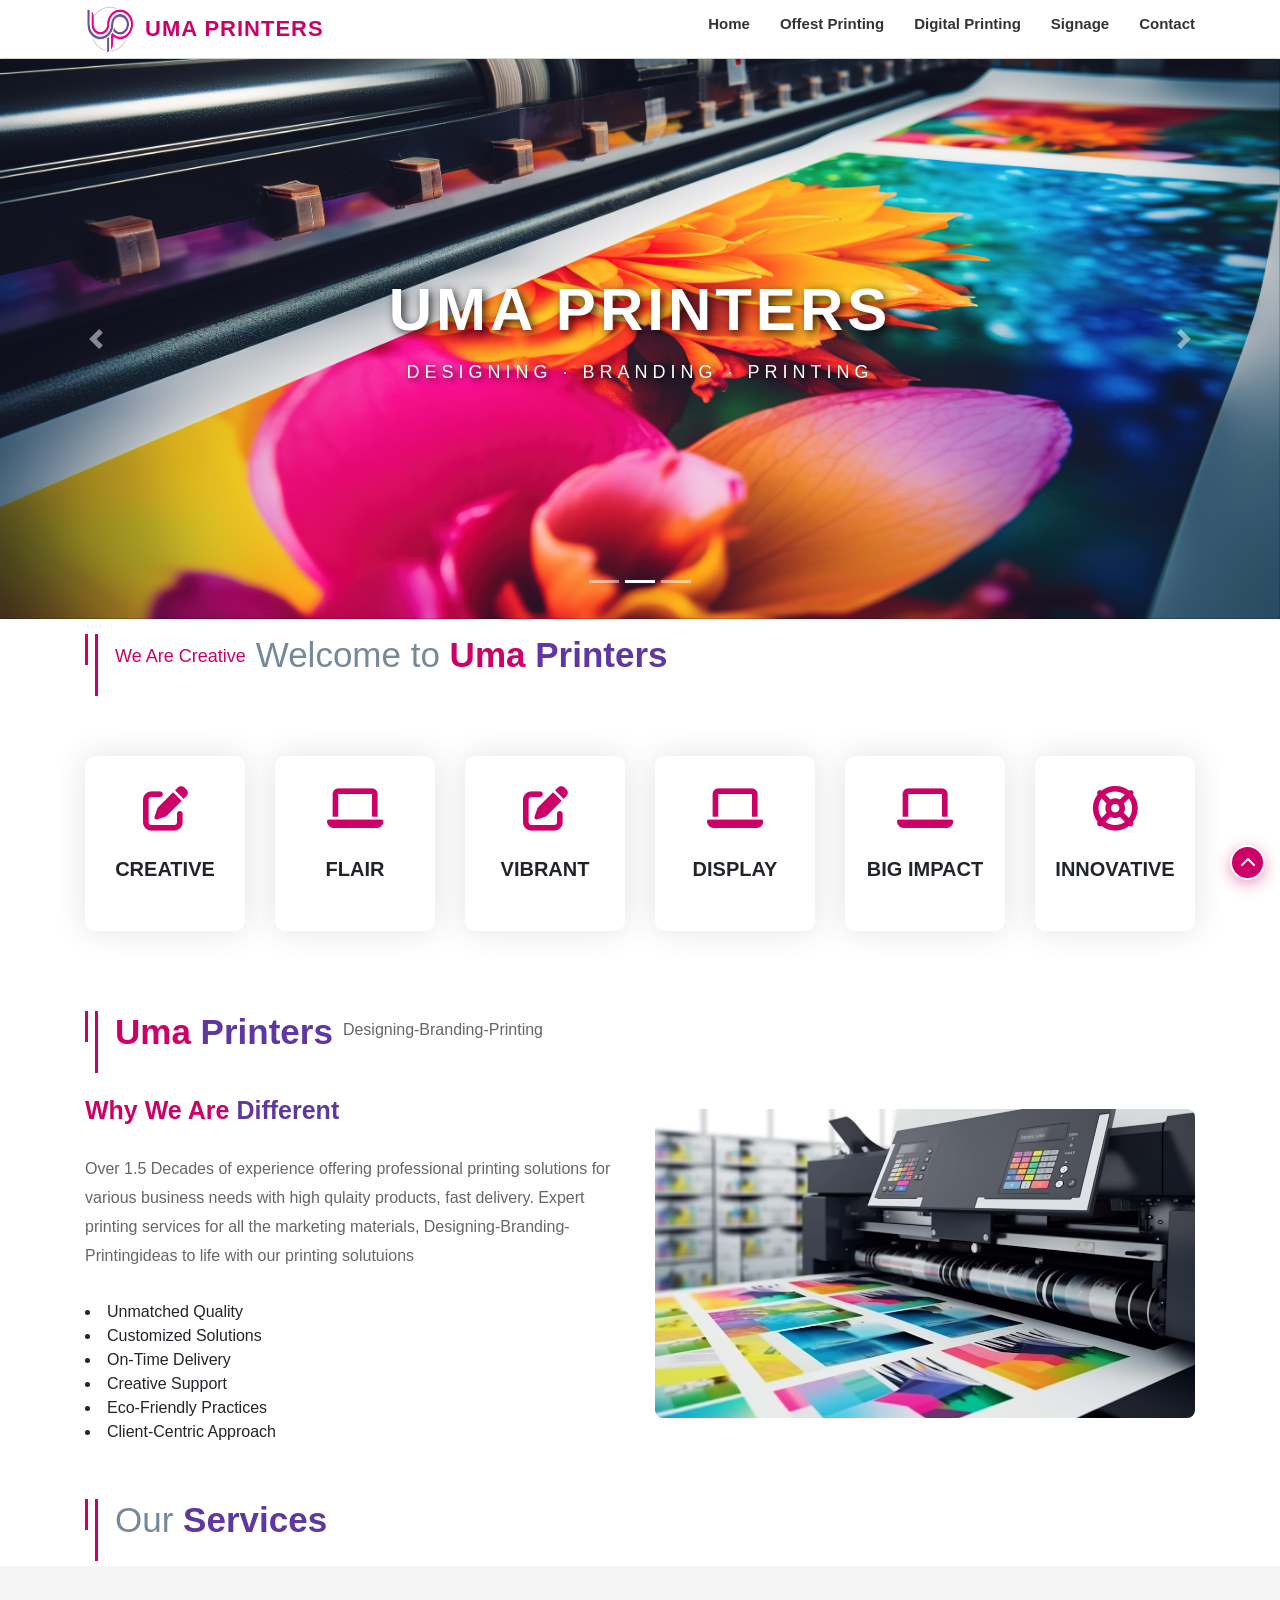
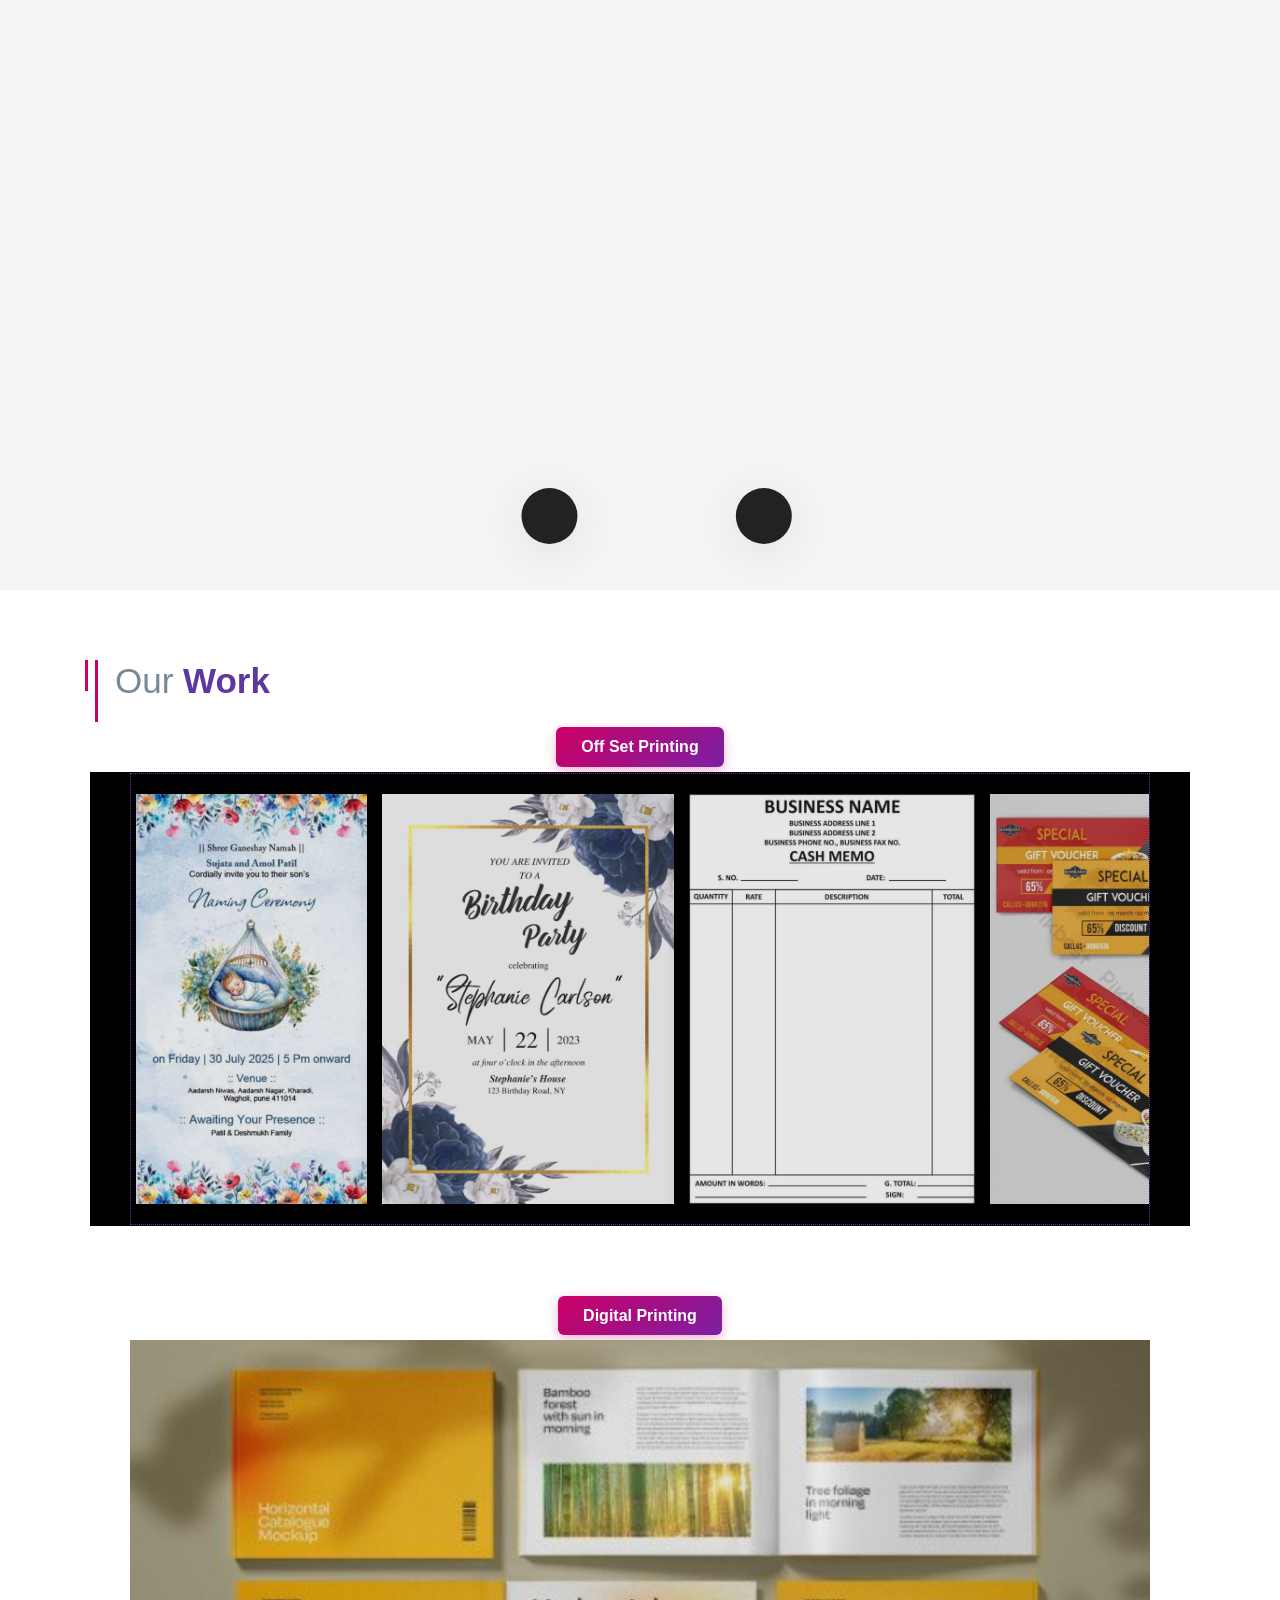
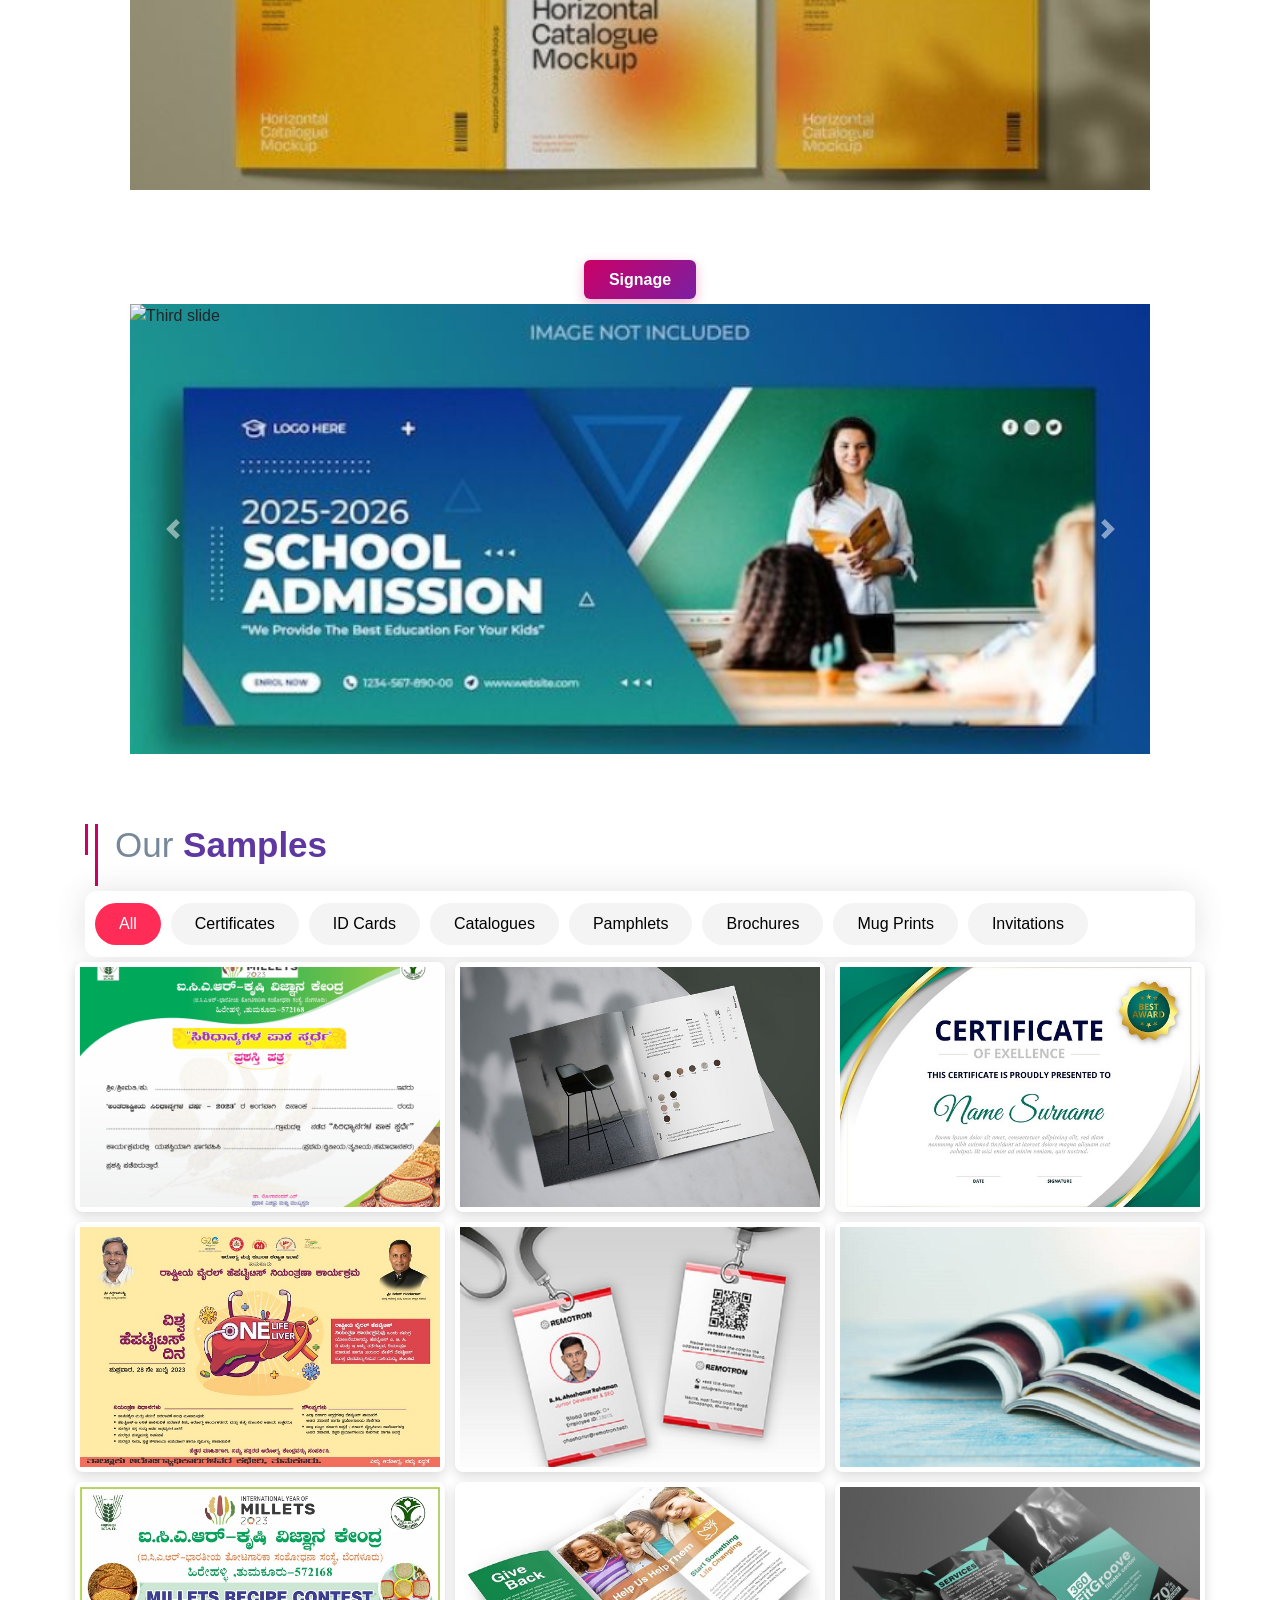
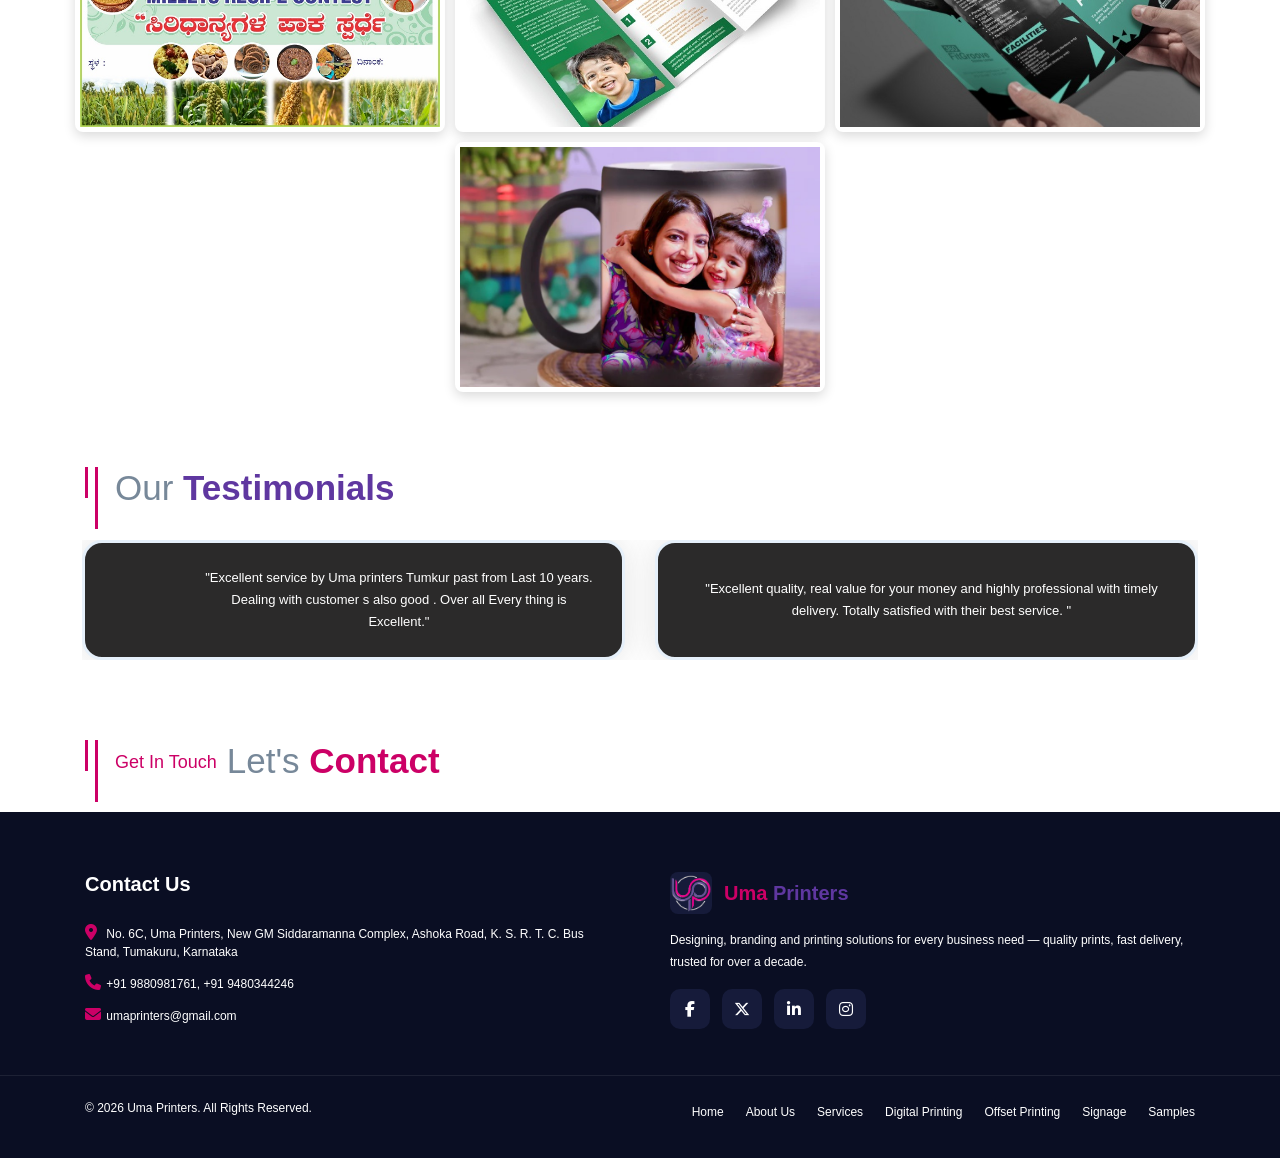
==== index.html @ bd1de648 "index.html" ====
<!Doctype html>
<html lang="en-US">


<head>
  <!-- Requi#cc0066 meta tags -->
  <meta charset="utf-8">
  <meta name="viewport" content="width=device-width, initial-scale=1">
  <meta name="description" content="UMA Printers in Tumkur offers professional printing solutions including offset printing, digital printing, and signage printing. High-quality, affordable, and reliable printing services near you.">
  <meta name="keywords" content="UMA Printers Tumkur, printing services near me, offset printing Tumkur, digital printing Tumkur, signage printing Tumkur, best printers in Tumkur, printers near me">
  <!-- Bootstrap Min CSS -->
  <link rel="stylesheet" href="assets/css/bootstrap.min.css">
  <!-- Font Awesome Min JS -->
  <link rel="stylesheet" href="assets/css/all.min.css">
  <!-- Animate CSS -->
  <link rel="stylesheet" href="assets/css/animate.css">
  <!-- Magnific Popup CSS -->
  <link rel="stylesheet" href="assets/css/magnific-popup.css">
  <!-- Odometer CSS -->
  <link rel="stylesheet" href="assets/css/odometer.min.css">
  <!-- Owl Carousel CSS -->
  <link rel="stylesheet" href="assets/css/owl.carousel.css">
  <!-- Owl Theme Default CSS -->
  <link rel="stylesheet" href="assets/css/owl.theme.default.min.css">
  <!-- Style CSS -->
  <link rel="stylesheet" href="assets/css/style.css">
  <!-- Responsive CSS -->
  <link rel="stylesheet" href="assets/css/responsive.css">
  <!-- Images CSS -->
  <link rel="stylesheet" href="assets/css/Images.css">
  <!-- Work Images -->
  <link rel="stylesheet" href="https://unpkg.com/swiper@8/swiper-bundle.min.css" />
  <link rel="stylesheet" href="assets/css/work-image.css">
  <!-- Testnominals -->
  <link href="https://fonts.googleapis.com/css2?family=Montserrat:wght@400;600;700;900&display=swap" rel="stylesheet">
  <link href="https://fonts.googleapis.com/css2?family=Allura&display=swap" rel="stylesheet">
  <!-- <link href="https://cdnjs.cloudflare.com/ajax/libs/twitter-bootstrap/4.6.0/css/bootstrap.min.css" rel="stylesheet"> -->
  <link href="https://cdnjs.cloudflare.com/ajax/libs/OwlCarousel2/2.2.1/assets/owl.carousel.min.css" rel="stylesheet">
  <link rel="stylesheet" href="assets/css/Testimonials.css">
  <!--Our Clients-->
  <link rel="stylesheet" href="assets/js/client.js">
  <link href="https://cdnjs.cloudflare.com/ajax/libs/slick-carousel/1.9.0/slick.min.css" rel="stylesheet">
  <link rel="stylesheet" href="https://cdnjs.cloudflare.com/ajax/libs/slick-carousel/1.9.0/slick-theme.min.css">
  <link rel="stylesheet" href="https://cdn.jsdelivr.net/npm/bootstrap@4.0.0/dist/css/bootstrap.min.css"
    integrity="sha384-Gn5384xqQ1aoWXA+058RXPxPg6fy4IWvTNh0E263XmFcJlSAwiGgFAW/dAiS6JXm" crossorigin="anonymous">

  <title>Uma Printers Tumkur | Offset, Digital & Signage Printing Services</title>

  <link rel="icon" type="image/png" href="assets/img/Umaprinters logo.png">
  
</head>

<body>
  <!-- Start Preloader Area -->
  <!-- <div class="preloader">
    <div class="folding-cube">
      <div class="cube1 cube"></div>
      <div class="cube2 cube"></div>
      <div class="cube4 cube"></div>
      <div class="cube3 cube"></div>
    </div>
  </div> -->
  <!-- End Preloader Area -->

  <!-- Start Main Header Area -->
  <nav class="navbar navbar-expand-lg navbar-light  header-sticky">
    <div class="container">
      <!--<a class="navbar-brand" href="index.html">
         <h6 style="padding-left: 2px; font-size:xx-small;"><b>Since 1984</b></h6> 
        <img class="img1" src="assets/img/Umaprinters logo.png" alt="Uma Printers" height="50" width="50"></a>-->

        <a class="navbar-brand" href="index.html" style="display: flex; align-items: center; gap: 10px;">
  <img class="img1" src="assets/img/Umaprinters logo.png" alt="Uma Printers" height="50" width="50">
  <div>
    <div style="
      font-size: 22px;
      font-weight: 900;
      font-family: 'Franklin Gothic Medium', Arial, sans-serif;
      color: #cc0066;
      line-height: 1.1;
      letter-spacing: 1px;
    ">Uma Printers</div>
  </div>
</a>

      <button class="navbar-toggler" type="button" data-bs-toggle="collapse" data-bs-target="#navbarSupportedContent"
        aria-controls="navbarSupportedContent" aria-expanded="false" aria-label="Toggle navigation">
        <span class="navbar-toggler-icon"></span>
      </button>

      <div class="collapse navbar-collapse" id="navbarSupportedContent">
        <ul class="navbar-nav ms-auto ">
          <li class="nav-item"><a class="nav-link active" href="index.html"><span
                style="font-family: 'Franklin Gothic Medium', 'Arial Narrow', Arial, sans-serif;font-size: 15px;">Home</span></a>
          </li>
          <li class="nav-item"><a class="nav-link" href="offset.html"><span
                style="font-family: 'Franklin Gothic Medium', 'Arial Narrow', Arial, sans-serif;font-size: 15px;">Offest
                Printing</span></a></li>
          <li class="nav-item"><a class="nav-link" href="digitalprinting.html"><span
                style="font-family: 'Franklin Gothic Medium', 'Arial Narrow', Arial, sans-serif;font-size: 15px;">Digital
                Printing</span></a></li>
          <li class="nav-item"><a class="nav-link" href="signage.html"><span
                style="font-family: 'Franklin Gothic Medium', 'Arial Narrow', Arial, sans-serif;font-size: 15px;">Signage</span></a>
          </li>
          <li class="nav-item"><a class="nav-link" href="#contact"><span
                style="font-family: 'Franklin Gothic Medium', 'Arial Narrow', Arial, sans-serif;font-size: 15px;">Contact</span></a>
          </li>
        </ul>
      </div>
    </div>
  </nav>

  <!--<div id="home">

    <div id="heroCarousel" class="carousel slide carousel-fade carousel-light" data-bs-ride="carousel">-->

      <div id="home" style="position: relative;">

    <!-- Hero Text Overlay -->
    <div style="
      position: absolute;
      top: 50%;
      left: 50%;
      transform: translate(-50%, -50%);
      z-index: 10;
      text-align: center;
      pointer-events: none;
    ">
      <h1 style="
        color: white;
        font-size: 60px;
        font-weight: 900;
        font-family: 'Franklin Gothic Medium', 'Arial Narrow', Arial, sans-serif;
        letter-spacing: 4px;
        text-shadow: 3px 3px 10px rgba(0,0,0,0.8);
        margin: 0;
      ">UMA PRINTERS</h1>
      <p style="
        color: white;
        font-size: 18px;
        letter-spacing: 5px;
        text-shadow: 2px 2px 6px rgba(0,0,0,0.8);
        margin-top: 10px;
        font-family: 'Franklin Gothic Medium', 'Arial Narrow', Arial, sans-serif;
      ">DESIGNING · BRANDING · PRINTING</p>
    </div>
    <!-- End Hero Text Overlay -->

    <div id="heroCarousel" class="carousel slide carousel-fade carousel-light" data-bs-ride="carousel">


      <div class="carousel-indicators">
        <button type="button" data-bs-target="#heroCarousel" data-bs-slide-to="0" class="active" aria-current="true"
          aria-label="Slide 1"></button>
        <button type="button" data-bs-target="#heroCarousel" data-bs-slide-to="1" aria-label="Slide 2"></button>
        <button type="button" data-bs-target="#heroCarousel" data-bs-slide-to="2" aria-label="Slide 3"></button>
      </div>

      <div class="carousel-inner">
        <div class="carousel-item active" data-bs-interval="2500">
          <img
            src="assets/img/var/vibrant-fabric-prints-emerging-from-large-format-printers-design-studio-colorful-textiles-textile-printing-digital-printing.jpg"
            alt="Slide 1" class="img-cover">
        </div>
        <div class="carousel-item" data-bs-interval="2500">
          <img src="assets/img/p4.jpg" alt="Slide 2" class="img-cover">
        </div>
        <div class="carousel-item" data-bs-interval="2500">
          <img src="assets/img/var/modern-manufacturing-equipment-futuristic-factory-generated-by-ai.jpg" alt="Slide 3"
            class="img-cover">
        </div>
      </div>

      <button class="carousel-control-prev" type="button" data-bs-target="#heroCarousel" data-bs-slide="prev">
        <span class="carousel-control-prev-icon" aria-hidden="true"></span>
        <span class="visually-hidden">Previous</span>
      </button>
      <button class="carousel-control-next" type="button" data-bs-target="#heroCarousel" data-bs-slide="next">
        <span class="carousel-control-next-icon" aria-hidden="true"></span>
        <span class="visually-hidden">Next</span>
      </button>
    </div>
  </div>


  <!-- Start About Area -->
  <section id="about" class="welcome-area">
    <div class="container">
      <div class="section-title">
        <h4 style="color: #cc0066;"><b>We are creative</b></h4>
        <h2>Welcome to <span style="color: #cc0066;">Uma <span style="color:rgb(95, 55, 160);">Printers</span></span>
        </h2>

      </div>

      <div class="row">
        <div class="col-lg-2 col-md-2">
          <div class="single-box">
            <i class="fa-solid fa-pen-to-square icon"></i>
            <h3>CREATIVE</h3>
          </div>
        </div>

        <div class="col-lg-2 col-md-2">
          <div class="single-box">
            <i class="fa fa-laptop icon"></i>
            <h3>FLAIR</h3>
          </div>
        </div>

        <div class="col-lg-2 col-md-2">
          <div class="single-box">
            <i class="fa-solid fa-pen-to-square icon"></i>
            <h3>VIBRANT</h3>
          </div>
        </div>

        <div class="col-lg-2 col-md-2">
          <div class="single-box">
            <i class="fa fa-laptop icon"></i>
            <h3>DISPLAY</h3>
          </div>
        </div>

        <div class="col-lg-2 col-md-2">
          <div class="single-box">
            <i class="fa fa-laptop icon"></i>
            <h3>BIG IMPACT</h3>
          </div>
        </div>

        <div class="col-lg-2 col-md-2">
          <div class="single-box">
            <i class="fa fa-life-ring icon"></i>
            <h3>INNOVATIVE </h3>
          </div>
        </div>
      </div>
    </div>
  </section>

  <section id="about" class="about-area">
    <div class="container">
      <div class="section-title">
        <h2><span style="color: #cc0066;">Uma <span style="color:rgb(95, 55, 160);">Printers</span></span></h2>
        </h2>
        <p><span>Designing-Branding-Printing</span></p>
      </div>

      <div class="row">
        <div class="col-lg-6 col-md-12">
          <div class="about-addax">
            <div class="section-title">
              <h2><span style="color:#cc0066;">Why We Are</span> <span style="color:rgb(95, 55, 160)">Different</span>
              </h2>
            </div>
            <div class="list-1">
              <p>
                Over 1.5 Decades of experience offering professional printing solutions for various business needs
                with high qulaity products, fast delivery. Expert printing services for all the marketing materials, Designing-Branding-Printingideas to life with our printing solutuions
              </p>
              <ul style="list-style-type:square; color: lightgrey"></ul>
              <li> Unmatched Quality</li>
              <li>Customized Solutions</li>
              <li>On-Time Delivery</li>
              <li>Creative Support</li>
              <li>Eco-Friendly Practices</li>
              <li> Client-Centric Approach</li>
              </ul>
            </div>

           
          </div>
        </div>

        <div class="col-lg-6 col-md-12">
          <div class="about-video">
            <img src="assets/img/one.avif" alt="about">
          </div>
        </div>
      </div>
    </div>
  </section>
  <!-- End About Area -->

  <!-- Start Services Area -->
  <section id="services">
    <div class="services-area">
      <div class="container">
        <div class="section-title">
          <h2>Our <span style="color:rgb(95, 55, 160);">Services</span></h2>

        </div>
      </div>
    </div>

    <div class="workimage">
      <section id="tranding">
        <!-- <div class="container">
                  <h3 class="text-center section-subheading">- popular Delivery -</h3>
                  <h1 class="text-center section-heading">Tranding food</h1>
                </div> -->
        <div class="container">
          <div class="swiper tranding-slider">
            <div class="swiper-wrapper">
              <!-- Slide-start -->
              <div class="swiper-slide tranding-slide">
                <div class="tranding-slide-img">
                  <img src="assets/img/Cards/businesscards.jpg" alt="Tranding">
                </div>
                <div class="tranding-slide-content">
                  <!-- <h1 class="food-price">$20</h1> -->
                  <div class="tranding-slide-content-bottom">
                    <h2 class="food-name">
                      Business Cards
                    </h2>
                  </div>
                </div>
              </div>
              <!-- Slide-end -->
              <!-- Slide-start -->
              <div class="swiper-slide tranding-slide">
                <div class="tranding-slide-img">
                  <img src="assets/img/Cards/FlexBanner.jpg" alt="Tranding">
                </div>
                <div class="tranding-slide-content">
                  <div class="tranding-slide-content-bottom">
                    <h2 class="food-name">
                      Flex Banners
                    </h2>
                  </div>
                </div>
              </div>
              <!-- Slide-end -->
              <!-- Slide-start -->
              <div class="swiper-slide tranding-slide">
                <div class="tranding-slide-img">
                  <img src="assets/img/Cards/FlyersBrochure.jpg" alt="Tranding">
                </div>
                <div class="tranding-slide-content">
                  <div class="tranding-slide-content-bottom">
                    <h2 class="food-name">
                      Flyers & Brochures
                    </h2>
                  </div>
                </div>
              </div>
              <!-- Slide-end -->
              <!-- Slide-start -->
              <div class="swiper-slide tranding-slide">
                <div class="tranding-slide-img">
                  <img src="assets/img/Cards/onewayvision.jpg" alt="Tranding">
                </div>
                <div class="tranding-slide-content">
                  <div class="tranding-slide-content-bottom">
                    <h2 class="food-name">
                      One Way Vision
                    </h2>
                  </div>
                </div>
              </div>
              <!-- Slide-end -->
              <!-- Slide-start -->
              <div class="swiper-slide tranding-slide">
                <div class="tranding-slide-img">
                  <img src="assets/img/Cards/IDCard.png" alt="Tranding">
                </div>
                <div class="tranding-slide-content">
                  <div class="tranding-slide-content-bottom">
                    <h2 class="food-name">
                      ID Cards
                    </h2>
                  </div>
                </div>
              </div>
              <!-- Slide-end -->
              <!-- Slide-start -->
              <div class="swiper-slide tranding-slide">
                <div class="tranding-slide-img">
                  <img src="assets/img/Cards/invitation.jpg" alt="Tranding">
                </div>
                <div class="tranding-slide-content">
                  <div class="tranding-slide-content-bottom">
                    <h2 class="food-name">
                      All Types of Invitations
                    </h2>
                  </div>
                </div>
              </div>
              <!-- Slide-end -->
              <!-- Slide-start -->
              <div class="swiper-slide tranding-slide">
                <div class="tranding-slide-img">
                  <img src="assets/img/Cards/voucher.webp" alt="Tranding">
                </div>
                <div class="tranding-slide-content">
                  <div class="tranding-slide-content-bottom">
                    <h2 class="food-name">
                      Office Printing Works
                    </h2>
                  </div>
                </div>
              </div>
              <!-- Slide-end -->
            </div>

            <div class="tranding-slider-control">
              <div class="swiper-button-prev slider-arrow">
                <ion-icon name="arrow-back-outline"></ion-icon>
              </div>
              <div class="swiper-button-next slider-arrow">
                <ion-icon name="arrow-forward-outline"></ion-icon>
              </div>
              <!-- <div class="swiper-pagination"></div> -->
            </div>

          </div>
        </div>
    </div>
  </section>
  <!-- End Services Area -->

  <!-- Start Work Area -->
  <section id="work">
    <div class="work-area">
      <div class="container">
        <div class="section-title">
          <h2>Our <span style="color:rgb(95, 55, 160);">Work</span></h2>
        </div>

        <div>
          <h3 class="listdigital1"><span style="color:rgb(95, 55, 160);"><b>Off Set Printing</b> </span></h3>
          
        </div>
      </div>
    </div>
    <div class="service-images">
      <div id="mz-gallery-container">

        <div id="mz-gallery">

          <figure>
            <img src="assets/img/naming.png" alt="Statue of Liberty">
            <figcaption>Naming Cards</figcaption>
            <div></div>
            <div></div>
            <div></div>
            <div></div>
          </figure>

          <figure>
            <img src="assets/img/birthday.png" alt="Night Sky">
            <figcaption>Birthday Card</figcaption>
            <div></div>
            <div></div>
            <div></div>
            <div></div>
          </figure>

          <figure>
            <img src="assets/img/billbook.png" alt="Ravine Between Rocks">
            <figcaption>Bill Books</figcaption>
            <div></div>
            <div></div>
            <div></div>
            <div></div>
          </figure>

          <figure>
            <img src="assets/img/cash voucher.png" alt="Wheat Farm">
            <figcaption>Cash Vouchers</figcaption>
            <div></div>
            <div></div>
            <div></div>
            <div></div>
          </figure>

          <figure>
            <img src="assets/img/estimate.png" alt="City Street">
            <figcaption>Estimate Pads</figcaption>
            <div></div>
            <div></div>
            <div></div>
            <div></div>
          </figure>

          <figure>
            <img src="assets/img/wedding card.png" alt="Crumbling Pier">
            <figcaption>Wedding Cards</figcaption>
            <div></div>
            <div></div>
            <div></div>
            <div></div>
          </figure>

          <figure>
            <img src="assets/img/pamphlet.png" alt="Foggy Mountains">
            <figcaption>Pamphlets</figcaption>
            <div></div>
            <div></div>
            <div></div>
            <div></div>
          </figure>

          <figure>
            <img src="assets/img/a4 design.png" alt="Dense Forest">
            <figcaption>A4 Single formats</figcaption>
            <div></div>
            <div></div>
            <div></div>
            <div></div>
          </figure>

          <figure>
            <img src="assets/img/gruha.png" alt="Sunset Over Mountains">
            <figcaption>Gruhapravesham Cards</figcaption>
            <div></div>
            <div></div>
            <div></div>
            <div></div>
          </figure>

          <figure>
            <img src="assets/img/register.png" alt="SUV in Front of Building">
            <figcaption>Register Books</figcaption>
            <div></div>
            <div></div>
            <div></div>
            <div></div>
          </figure>

        </div>

      </div>
    </div>
  </section>

  <!--<section id="work" class="work-area">
    <div class="container">

      <div>
        <br /><br /> 
        <a href="offset.html">
          <h3 class="listdigital1"><span style="color:rgb(95, 55, 160);;"><b>Digital Printing</b></span></h3>
        </a>
        </div>-->
        <section id="work" class="work-area" style="padding-top: 10px; padding-bottom: 0px;">
    <div class="container">
      <div style="margin-bottom: 5px;">
        <a href="offset.html">
          <h3 class="listdigital1" style="padding-top: 0; margin-bottom: 5px;">
            <span style="color:rgb(95, 55, 160);"><b>Digital Printing</b></span>
          </h3>
        </a>
      </div>
      
      <div id="carouselExampleSlidesOnly" class="carousel slide" data-ride="carousel">
        <div class="carousel-inner">
          <div class="carousel-item active">
            <img class="d-block w-100" src="assets/img/certificate.png"
              alt="Ultra Realistic Photo Of A Woman Brushing Long Hair In Front Of A Mirr">
          </div>
          <div class="carousel-item">
            <img class="d-block w-100" src="assets/img/enevlope.png" alt="Second slide">
          </div>
          <div class="carousel-item">
            <img class="d-block w-100" src="assets/img/brochure.png" alt="Third slide">
          </div>
        </div>
      </div>
      
  </section>

  <section id="work" class="work-area">
    <div class="container">
      <div>
        <!-- <br /><br /> -->
        <h3 class="listdigital1"><span style="color:rgb(95, 55, 160);"><b>Signage</b></span></h3>
        </div>


      <div id="carouselExampleControls" class="carousel slide" data-ride="carousel">
        <div class="carousel-inner">
          <div class="carousel-item active">
            <img class="d-block w-100" src="assets/img/flex.png" alt="First slide">
          </div>
          <div class="carousel-item">
            <img class="d-block w-100" src="assets/img/school.png" alt="Second slide">
          </div>
          <div class="carousel-item">
            <img class="d-block w-100" src="https://picsum.dev/image/1273/600/300" alt="Third slide">
          </div>
        </div>
        <a class="carousel-control-prev" href="#carouselExampleControls" role="button" data-slide="prev">
          <span class="carousel-control-prev-icon" aria-hidden="true"></span>
          <span class="sr-only">Previous</span>
        </a>
        <a class="carousel-control-next" href="#carouselExampleControls" role="button" data-slide="next">
          <span class="carousel-control-next-icon" aria-hidden="true"></span>
          <span class="sr-only">Next</span>
        </a>
      </div>
      
  </section>


  <section id="work" class="work-area ptb-80">
    <div class="container">
  

      <div class="section-title">
        <h2>Our <span style="color:rgb(95, 55, 160);">Samples</span></h2>
      </div>

      <div class="row">
        <div class="col-lg-12 col-md-12">
          <div class="shorting-menu">
            <button class="filter" data-filter="all">All</button>
            <button class="filter" data-filter=".certificate">Certificates</button>
            <button class="filter" data-filter=".idcards">ID Cards</button>
            <button class="filter" data-filter=".catalogues">Catalogues</button>
            <button class="filter" data-filter=".pamphlets">Pamphlets</button>
            <button class="filter" data-filter=".brochures">Brochures</button>
            <button class="filter" data-filter=".mug">Mug Prints</button>
            <!-- <button class="filter" data-filter=".brochures">Baners</button> -->
            <button class="filter" data-filter=".invitation">Invitations</button>
          </div>
        </div>
      </div>
    </div>

    <div class="shorting">
      <div class="row m-0">
        <div class="col-lg-4 col-md-6 mix certificate p-0">
          <div class="single-work">
            <img src="assets/img/certificate.jpg" alt="work-img">


            <a href="assets/img/Certificate.avif" class="popup-btn"><i class="fa fa-plus"></i></a>
          </div>
        </div>

        <div class="col-lg-4 col-md-6 mix catalogues p-0">
          <div class="single-work">
            <img src="assets/img/Catalogues1.jpg" alt="work-img">

            

            <a href="assets/img/Catalogues1.jpg" class="popup-btn"><i class="fa fa-plus"></i></a>
          </div>
        </div>

        <div class="col-lg-4 col-md-6 mix certificate p-0">
          <div class="single-work">
            <img src="assets/img/certificate2.jpg" alt="work-img">

            

            <a href="assets/img/certificate2.jpg" class="popup-btn"><i class="fa fa-plus"></i></a>
          </div>
        </div>

        <div class="col-lg-4 col-md-6 mix pamphlets p-0">
          <div class="single-work">
            <img src="assets/img/pamphlets1.jpg" alt="work-img">

            

            <a href="assets/img/pamphlets1.jpg" class="popup-btn"><i class="fa fa-plus"></i></a>
          </div>
        </div>

        <div class="col-lg-4 col-md-6 mix idcards p-0">
          <div class="single-work">
            <img src="assets/img/ID Cards1.jpg" alt="work-img">

            

            <a href="assets/img/ID Cards1.jpg" class="popup-btn"><i class="fa fa-plus"></i></a>
          </div>
        </div>

        <div class="col-lg-4 col-md-6 mix catalogues p-0">
          <div class="single-work">
            <img src="assets/img/Catalogues2.jpg" alt="work-img">

            

            <a href="assets/img/Catalogues2.jpg" class="popup-btn"><i class="fa fa-plus"></i></a>
          </div>
        </div>

        <div class="col-lg-4 col-md-6 mix pamphlets p-0">
          <div class="single-work">
            <img src="assets/img/pamphlets2.jpg" alt="work-img">

            

            <a href="assets/img/pamphlets2.jpg" class="popup-btn"><i class="fa fa-plus"></i></a>
          </div>
        </div>

        <div class="col-lg-4 col-md-6 mix brochures p-0">
          <div class="single-work">
            <img src="assets/img/Brochures1.jpg" alt="work-img">

            

            <a href="assets/img/Brochures1.jpg" class="popup-btn"><i class="fa fa-plus"></i></a>
          </div>
        </div>

        <div class="col-lg-4 col-md-6 mix brochures p-0">
          <div class="single-work">
            <img src="assets/img/Brochures2.jpg" alt="work-img">

            

            <a href="assets/img/Brochures2.jpg" class="popup-btn"><i class="fa fa-plus"></i></a>
          </div>
        </div>

        <div class="col-lg-4 col-md-6 mix mug p-0">
          <div class="single-work">
            <img src="assets/img/mug-print.jpg" alt="work-img">

            

            <a href="assets/img/mug-print.jpg" class="popup-btn"><i class="fa fa-plus"></i></a>
          </div>
        </div>

      </div>
    </div>
  </section>
  <!-- End Work Area-->

  <!--Testmonials Area-->

  <section class="testimonial">
    <div class="container">
      <div class="section-title">
        <h2>Our <span style="color:rgb(95, 55, 160);">Testimonials</span></h2>
      </div>
      <div class="row">
        <div class="col-lg-8 offset-lg-2 col-md-10 offset-md-1">
          <!-- <div class="sec-heading"> -->


          <!-- </div> -->
        </div>
      </div>
      <div class="row">
        <div class="clients-carousel owl-carousel">
          <div class="single-box">
            <div class="img-area"><img alt="" class="img-fluid"
                src="https://ssvminstitutions.ac.in/wp-content/uploads/2021/10/SSVM-Parent-Testimonial.jpeg"></div>
            <div class="content">
              <p>
                "Excellent service by Uma printers Tumkur past from Last 10 years. 
Dealing with customer s also good .
Over all Every thing is Excellent."
              </p>
             
            </div>
          </div>
          <div class="single-box">
            
            <div class="content">
              <p>"Excellent quality, real value for your money and highly
                 professional with timely delivery. Totally satisfied with their best service. "</p>
              <!--   -->
            </div>
          </div>
          <div class="single-box">
            
            <div class="content">
              <p>
                "Best printers I have experienced...can get prints of anything and everything over a single phone call..very much costomers friendly"
              </p>
              
            </div>
          </div>
         

        </div>
      </div>
    </div>
  </section>


  <!-- Start Contact Area -->
  <section id="contact" class="contact-area">
    <div class="container">
      <div class="section-title">
        <h4>Get in Touch</h4>
        <h2>Let's <span>Contact</span> </h2>
      </div>
    </div>
  </section>



<!--- <footer id="footer">
    <div class="footer-top">
      <div class="container">
        <div class="row">

          <div class="col-lg-4 col-md-6">
            <div class="footer-info">
              <h3><span style="color: #cc0066;">Uma</span><span style="color: rgb(95, 55, 160);">printers</span></h3>
              <p id="address">
                <i class="fas fa-map-marker-alt" style="color: #cc0066;"></i> No. 6C, Uma Printers, New GM Siddaramanna
                Complex, Ashoka Road, K. S. R. T. C. Bus Stand, Tumakuru, Karnataka<br><br>
                <strong>Email:</strong> umaprinters@gmail.com<br>
                <strong>Phone:</strong> +91 9880981761, +91 9480344246<br>
              </p>
              <div class="social-links mt-3">
                <a href="#" class="facebook"><i class="fa-brands fa-facebook-f"></i></a>
                <a href="#" class="skype"><i class="fa-brands fa-x-twitter" style="color: #ffffff;"></i></a>
                <a href="#" class="linkedin"><i class="fa-brands fa-linkedin-in"></i></a>
                <a href="#" class="instagram"><i class="fa-brands fa-instagram"></i></i></a>
              </div>
            </div>
          </div>

          <div class="col-lg-2 col-md-6 footer-links">
            <h4 class="pb-4" style="color: rgb(95, 55, 160);">Useful Links</h4>
            <ul>
              <li><i class="fa fa-chevron-right" aria-hidden="true"></i><a href="#home">Home</a></li>
              <li><i class="fa fa-chevron-right" aria-hidden="true"></i><a href="#about">About us</a></li>
              <li><i class="fa fa-chevron-right" aria-hidden="true"></i> <a href="#services">Services</a></li>
              <li><i class="fa fa-chevron-right" aria-hidden="true"></i><a href="#work">Samples</a></li>
            </ul>
          </div>

          <div class="col-lg-2 col-md-6 footer-links">
            <h4 class="pb-4" style="color: rgb(95, 55, 160);">Our Services</h4>
            <ul>
              <li><i class="fa fa-chevron-right" aria-hidden="true"></i><a href="digitalprinting.html">Digital Printing</a></li>
              <li><i class="fa fa-chevron-right"></i> <a href="offset.html">Offset Printing</a></li>
              <li><i class="fa fa-chevron-right"></i> <a href="signage.html">Signage</a></li>
            </ul>
          </div>

          <div class="col-lg-4 col-md-6 footer-newsletter">
            <div style="max-width:100%;overflow:hidden;color:red;width:350px;height:320px;">
              <div id="embed-map-display" style="height:100%; width:100%;max-width:100%;"><iframe
                  style="height:100%;width:100%;border:0;" frameborder="0"
                  src="https://www.google.com/maps/embed/v1/place?q=Uma+Printers,+New+GM+Siddaramanna+Complex,+Ashoka+Road,+Opposite+K.+S.+R.+T.+C.+Bus+Stand,+Ward+No.+18,+Tumkur,+Tumakuru,+Karnataka,+India&key=AIzaSyBFw0Qbyq9zTFTd-tUY6dZWTgaQzuU17R8"></iframe>
              </div><a class="the-googlemap-enabler" rel="nofollow" href="https://www.bootstrapskins.com/themes"
                id="get-data-for-embed-map">premium bootstrap themes</a>
              <style>
                #embed-map-display img.text-marker {
                  max-width: none !important;
                  background: none !important;
                }

                img {
                  max-width: none
                }
              </style>
            </div>

          </div>

        </div>
      </div>
    </div>

    <div class="container">
      <div class="copyright">
        &copy; Copyright <strong><span style="color:#cc0066">Uma</span><span style="color:rgb(95, 55, 160);">printers.
          </span> </strong>All Rights Reserved
      </div>
      <div class="credits">Designed by <span style="color: #e8511f;"><strong>Techno</span><span style="color: #428bca;">tharanga</span></strong></span>
    </div>
  </footer>--><!-- End Footer -->
  <!-- End Footer Area -->
   <footer id="footer">
  <div class="footer-top">
    <div class="container">
      <div class="footer-flex">

        <!-- Left: Contact Info -->
        <div class="footer-contact">
          <h3>Contact Us</h3>
          <ul class="contact-list">
            <li>
              <i class="fas fa-map-marker-alt"></i>
              <span>No. 6C, Uma Printers, New GM Siddaramanna Complex, Ashoka Road, K. S. R. T. C. Bus Stand, Tumakuru, Karnataka</span>
            </li>
            <li>
              <i class="fas fa-phone"></i>
              <span>+91 9880981761, +91 9480344246</span>
            </li>
            <li>
              <i class="fas fa-envelope"></i>
              <span>umaprinters@gmail.com</span>
            </li>
          </ul>
        </div>

        <!-- Right: Brand + Social -->
        <div class="footer-brand">
          <div class="footer-brand-top">
            <img src="assets/img/Umaprinters logo.png" alt="Uma Printers" class="footer-logo-img">
            <h3><span style="color:#cc0066;">Uma</span> <span style="color:rgb(95,55,160);">Printers</span></h3>
          </div>
          <p>Designing, branding and printing solutions for every business need — quality prints, fast delivery, trusted for over a decade.</p>
          <div class="footer-social">
            <a href="#" aria-label="Facebook"><i class="fa-brands fa-facebook-f"></i></a>
            <a href="#" aria-label="Twitter"><i class="fa-brands fa-x-twitter"></i></a>
            <a href="#" aria-label="LinkedIn"><i class="fa-brands fa-linkedin-in"></i></a>
            <a href="#" aria-label="Instagram"><i class="fa-brands fa-instagram"></i></a>
          </div>
        </div>

      </div>
    </div>
  </div>

  <div class="footer-bottom-bar">
    <div class="container footer-bottom-inner">
      <p class="footer-copyright">&copy; 2026 Uma Printers. All Rights Reserved.</p>
      <ul class="footer-bottom-links">
        <li><a href="#home">Home</a></li>
        <li><a href="#about">About Us</a></li>
        <li><a href="#services">Services</a></li>
        <li><a href="digitalprinting.html">Digital Printing</a></li>
        <li><a href="offset.html">Offset Printing</a></li>
        <li><a href="signage.html">Signage</a></li>
        <li><a href="#work">Samples</a></li>
      </ul>
    </div>
  </div>
</footer>

  <div class="go-top"><i class="fa-solid fa-chevron-up"></i></div>
  <link rel="stylesheet" href="https://cdnjs.cloudflare.com/ajax/libs/font-awesome/6.4.2/css/all.min.css">
  <!-- JQuery Min JS -->
  <script src="assets/js/jquery.min.js"></script>
  <!-- Bootstrap Min JS -->
  <script src="assets/js/bootstrap.bundle.min.js"></script>
  <!-- Owl Carousel JS -->
  <script src="assets/js/owl.carousel.min.js"></script>
  <!-- Magnific Popup JS -->
  <script src="assets/js/jquery.magnific-popup.min.js"></script>
  <!-- Appear JS -->
  <script src="assets/js/appear.min.js"></script>
  <!-- Odometer JS -->
  <script src="assets/js/odometer.min.js"></script>
  <!-- Mixitup min JS -->
  <script src="assets/js/mixitup.min.js"></script>
  <!-- Jquery Ripples Min JS -->
  <script src="assets/js/jquery.ripples-min.js"></script>
  <!-- Jquery Particles Min JS -->
  <script src="assets/js/particles.min.js"></script>
  <!-- Form Validator Min JS -->
  <script src="assets/js/form-validator.min.js"></script>
  <!-- Contact Form Min JS -->
  <script src="assets/js/contact-form-script.js"></script>
  <!-- ajaxChimp Min JS -->
  <script src="assets/js/jquery.ajaxchimp.min.js"></script>
  <!-- WoW JS -->
  <script src="assets/js/wow.js"></script>
  <!-- Main JS -->
  <script src="assets/js/main.js"></script>
  <!-- Work Image-->
  <script type="module" src="https://unpkg.com/ionicons@5.5.2/dist/ionicons/ionicons.esm.js"></script>
  <script nomodule src="https://unpkg.com/ionicons@5.5.2/dist/ionicons/ionicons.js"></script>
  <script src="https://unpkg.com/swiper@8/swiper-bundle.min.js"></script>
  <script src="assets/js/work-image.js"></script>

  <!--Testnominals-->
  <script src="assets/js/Testimonials.js"></script>
  <script src="https://cdnjs.cloudflare.com/ajax/libs/jquery/3.6.0/jquery.min.js">
  </script>
  <script src="https://cdnjs.cloudflare.com/ajax/libs/OwlCarousel2/2.2.1/owl.carousel.min.js">
  </script>
  <!-- <script src="https://cdnjs.cloudflare.com/ajax/libs/twitter-bootstrap/4.6.0/js/bootstrap.min.js"> -->
  </script>

  <!--Testnominals-->
  <script src="https://code.jquery.com/jquery-2.2.0.min.js" type="text/javascript"></script>
  <script src="https://cdn.jsdelivr.net/jquery.slick/1.6.0/slick.min.js"></script>
  <script src="https://maxcdn.bootstrapcdn.com/bootstrap/3.3.6/js/bootstrap.min.js"></script>
  <script type="text/javascript" src="assets/js/client.js"></script>

  <!--Our Clients-->
  <script src="https://cdnjs.cloudflare.com/ajax/libs/jquery/3.5.1/jquery.min.js"></script>
  <script src="https://cdnjs.cloudflare.com/ajax/libs/slick-carousel/1.9.0/slick.min.js"> </script>

  <script src="https://code.jquery.com/jquery-3.2.1.slim.min.js"
    integrity="sha384-KJ3o2DKtIkvYIK3UENzmM7KCkRr/rE9/Qpg6aAZGJwFDMVNA/GpGFF93hXpG5KkN"
    crossorigin="anonymous"></script>
  <script src="https://cdn.jsdelivr.net/npm/popper.js@1.12.9/dist/umd/popper.min.js"
    integrity="sha384-ApNbgh9B+Y1QKtv3Rn7W3mgPxhU9K/ScQsAP7hUibX39j7fakFPskvXusvfa0b4Q"
    crossorigin="anonymous"></script>
  <script src="https://cdn.jsdelivr.net/npm/bootstrap@4.0.0/dist/js/bootstrap.min.js"
    integrity="sha384-JZR6Spejh4U02d8jOt6vLEHfe/JQGiRRSQQxSfFWpi1MquVdAyjUar5+76PVCmYl"
    crossorigin="anonymous"></script>
</body>

</html>
---- assets/css/style.css ----
/*
==============================
Default CSS
==============================
*/

@import url("https://fonts.googleapis.com/css?family=Poppins:100,100i,200,200i,300,300i,400,400i,500,500i,600,600i,700,700i,800,800i,900,900i");

body {
  padding: 0;
  margin: 0;
  font-family: "Poppins", sans-serif;
}

.h1,
.h2,
.h3,
.h4,
.h5,
.h6,
h1,
h2,
h3,
h4,
h5,
h6 {
  margin-bottom: 0;
  font-weight: 400;
  line-height: 1;
}

ul {
  padding-left: 0;
  margin-bottom: 0;
}

ul li {
  list-style: none;
}

:focus {
  outline: 0 !important;
}

p {
  margin-bottom: 0;
  font-weight: 300;
  line-height: 1.8;
  color: #666666;
}

a {
  color: #222222;
  text-decoration: none;
  -webkit-transition: .4s;
  transition: .4s;
}

a:hover,
a:focus {
  color: #cc0066;
  text-decoration: none;
}

img {
  max-width: 100%;
}

.ptb-80 {
  padding-bottom: 80px;
  padding-top: 80px;
}

.d-table {
  width: 100%;
  height: 100%;
}

.row2 {
  padding-top: 50px;
}

.d-table-cell {
  vertical-align: middle;
}

.bg-f6f6f6 {
  background: #f6f6f6;
}

/*Btn Btn-Primary*/
.btn {
  padding: 9px 25px;
  font-size: 16px;
  border-radius: 30px;
  -webkit-transition: .4s;
  transition: .4s;
}

.btn-primary {
  color: #fff;
  background-color: #cc0066;
  border-color: #cc0066;
}

.btn-primary:hover,
.btn-primary:focus,
.btn-primary.disabled:hover,
.btn-primary.disabled:focus {
  color: #cc0066;
  background-color: #fff;
  border-color: #cc0066;
}

.btn-primary:not(:disabled):not(.disabled).active,
.btn-primary:not(:disabled):not(.disabled):active {
  color: #fff;
  background-color: #cc0066;
  border-color: #cc0066;
}

.btn-primary:not(:disabled):not(.disabled).active:focus,
.btn-primary:not(:disabled):not(.disabled):active:focus {
  -webkit-box-shadow: none;
  box-shadow: none;
}

.btn-primary.focus,
.btn-primary:focus {
  -webkit-box-shadow: none;
  box-shadow: none;
}

.btn-primary.disabled,
.btn-primary:disabled {
  color: #fff;
  background-color: #cc0066;
  border-color: #cc0066;
  opacity: 1;
}

/* Section Title */
.section-title {
  margin-bottom: 60px;
  padding-left: 30px;
  position: relative;
}

.section-title1 {
  padding-bottom: 0px;
  padding-top: 0px;
}

.section-title::before,
.section-title::after {
  content: '';
  position: absolute;
  width: 3px;
  height: 100%;
  left: 10px;
  top: 0;
  background: #cc0066;
  -webkit-transition: .4s;
  transition: .4s;
}

.section-title::after {
  left: 0;
  height: 50%;
}

.section-title:hover::before {
  height: 50%;
}

.section-title:hover::after {
  height: 100%;
}

.section-title h2 {
  font-size: 35px;
  font-weight: 200;
  margin-bottom: 20px;
  color: lightslategrey
}

.section-title h2 span {
  color: #cc0066;
  font-weight: 600;
}

.section-title p {
  max-width: 635px;
  margin-top: -7px;
}

.section-title h4 {
  font-size: 18px;
  font-weight: 300;
  color: #cc0066;
  margin-bottom: 17px;
  text-transform: capitalize;
}

/* Form Control */
.form-group {
  margin-bottom: 20px;
}

.form-control {
  height: 45px;
  padding: 10px;
  font-size: 15px;
  background-color: #ffffff;
  border: 1px solid #eeeeee;
  border-radius: 0;
}

.form-control:focus {
  border-color: #dddddd;
  outline: 0;
  -webkit-box-shadow: none;
  box-shadow: none;
}

label {
  margin-bottom: 10px;
}

textarea.form-control {
  min-height: 125px;
}

/* Owl Carousel Button */

.owl-theme .owl-controls {
  margin-top: 10px;
  line-height: 0;
}
.owl-theme .owl-nav {
  margin-top: 0;
}

.owl-theme .owl-dots {
  margin-top: 10px !important;
  margin-bottom: 5px !important;
}

.owl-theme .owl-dots .owl-dot span {
  width: 15px;
  height: 15px;
  margin: 0 4px;
  background: transparent;
  border-radius: 50%;
  border: 2px solid #dddddd;
  -webkit-transition: .4s;
  transition: .4s;
}

.owl-theme .owl-dots .owl-dot.active span {
  background: #869791;
  border-radius: 5px;
  width: 35px;
  height: 10px;
  border-color: #cc0066;
  background: #cc0066;
}

.owl-theme .owl-dots .owl-dot:hover span {
  background: #cc0066;
  border-color: #cc0066;
}

.owl-theme .owl-nav [class*="owl-"] {
  position: absolute;
  left: 40px;
  top: 50%;
  margin-top: -20px;
  background: rgba(255, 255, 255, 0.33) !important;
  width: 60px;
  text-align: center;
  height: 60px;
  line-height: 54px !important;
  border-radius: 50%;
  font-size: 30px !important;
  color: #ffffff !important;
  -webkit-transition: .4s;
  transition: .4s;
}

.owl-theme .owl-nav [class*="owl-"]:hover {
  background: #cc0066 !important;
  color: #ffffff;
}

.owl-theme .owl-nav .owl-next {
  left: auto;
  right: 40px;
}

/*
==============================
Preloader CSS
==============================
*/
.preloader {
  position: fixed;
  width: 100%;
  height: 100%;
  background: #ffffff;
  z-index: 99999;
}

.preloader .folding-cube {
  left: 0;
  width: 60px;
  height: 60px;
  position: absolute;
  -webkit-transform: rotateZ(45deg);
  transform: rotateZ(45deg);
  top: 50%;
  right: 0;
  margin: -60px auto 0;
}

.preloader .folding-cube .cube {
  float: left;
  width: 50%;
  height: 50%;
  position: relative;
  -webkit-transform: scale(1.1);
  transform: scale(1.1);
}

.preloader .folding-cube .cube::before {
  content: '';
  position: absolute;
  top: 0;
  left: 0;
  width: 100%;
  height: 100%;
  background-color: #cc0066;
  -webkit-animation: sk-foldCubeAngle 2.4s infinite linear both;
  animation: sk-foldCubeAngle 2.4s infinite linear both;
  -webkit-transform-origin: 100% 100%;
  transform-origin: 100% 100%;
}

.preloader .folding-cube .cube2 {
  -webkit-transform: scale(1.1) rotateZ(90deg);
  transform: scale(1.1) rotateZ(90deg);
}

.preloader .folding-cube .cube2::before {
  -webkit-animation-delay: 0.3s;
  animation-delay: 0.3s;
}

.preloader .folding-cube .cube3 {
  -webkit-transform: scale(1.1) rotateZ(180deg);
  transform: scale(1.1) rotateZ(180deg);
}

.preloader .folding-cube .cube3::before {
  -webkit-animation-delay: 0.6s;
  animation-delay: 0.6s;
}

.preloader .folding-cube .cube4 {
  -webkit-transform: scale(1.1) rotateZ(270deg);
  transform: scale(1.1) rotateZ(270deg);
}

.preloader .folding-cube .cube4::before {
  -webkit-animation-delay: 0.9s;
  animation-delay: 0.9s;
}

@-webkit-keyframes sk-foldCubeAngle {

  0%,
  10% {
    -webkit-transform: perspective(140px) rotateX(-180deg);
    transform: perspective(140px) rotateX(-180deg);
    opacity: 0;
  }

  25%,
  75% {
    -webkit-transform: perspective(140px) rotateX(0deg);
    transform: perspective(140px) rotateX(0deg);
    opacity: 1;
  }

  90%,
  100% {
    -webkit-transform: perspective(140px) rotateY(180deg);
    transform: perspective(140px) rotateY(180deg);
    opacity: 0;
  }
}

@keyframes sk-foldCubeAngle {

  0%,
  10% {
    -webkit-transform: perspective(140px) rotateX(-180deg);
    transform: perspective(140px) rotateX(-180deg);
    opacity: 0;
  }

  25%,
  75% {
    -webkit-transform: perspective(140px) rotateX(0deg);
    transform: perspective(140px) rotateX(0deg);
    opacity: 1;
  }

  90%,
  100% {
    -webkit-transform: perspective(140px) rotateY(180deg);
    transform: perspective(140px) rotateY(180deg);
    opacity: 0;
  }
}




/*
==============================
Main Header CSS
==============================
*/
.navbar {
  position: absolute;
  top: 0;
  left: 0;
  width: 100%;
  z-index: 2;
  background: rgba(255, 255, 255, 0.1);
  padding-top: 20px;
  padding-bottom: 20px;
  height: 3.7rem;
  border-bottom: 1px solid lightgrey;
  border-radius: 2px;
}

/* .header-sticky.is-sticky {
  position: absolute;
  top: 0;
  left: 0;
  width: 100%;
  z-index: 999;
  -webkit-box-shadow: 0 8px 6px -6px rgba(0, 0, 0, 0.4);
          box-shadow: 0 8px 6px -6px rgba(0, 0, 0, 0.4);
  -webkit-animation: 500ms ease-in-out 0s normal none 1 running fadeInDown;
          animation: 500ms ease-in-out 0s normal none 1 running fadeInDown;
  padding-top: 5px;
  padding-bottom: 5px;
  background: #ffffff !important;
  height: 3.5rem;
} */

.navbar-light .navbar-brand {
  color: #ffffff;
  font-weight: 600;
  text-transform: uppercase;
}

.navbar-light .navbar-brand span {
  color: #cc0066;
  font-size: 35px;
  font-weight: 700;
  text-transform: lowercase;
}

.navbar-light .navbar-brand:focus,
.navbar-light .navbar-brand:hover {
  color: #ffffff;
}

.navbar-light .navbar-nav .nav-item {
  padding-right: 15px;
  padding-left: 15px;
}

.navbar-light .navbar-nav .nav-item:last-child {
  padding-right: 0;
}

.navbar-light .navbar-nav .nav-item .nav-link {
  color: #0205a8;
  padding-right: 0;
  padding-left: 0;
  font-family: 'Open Sans', sans-serif !important;
  font-weight: 600 !important;
}

.navbar-light .navbar-nav .nav-item .nav-link.active,
.navbar-light .navbar-nav .nav-item .nav-link.show,
.navbar-light .navbar-nav .nav-item .nav-link:hover,
.navbar-light .navbar-nav .nav-item .nav-link:focus {
  color: #cc0066;
}

.navbar-light .navbar-nav .active .nav-link,
.navbar-light .navbar-nav.show .nav-link {
  color: #cc0066;
}

.navbar-light.header-sticky.is-sticky .navbar-brand {
  color: #000000;
}

.navbar-light.header-sticky.is-sticky .navbar-nav .nav-link {
  color: #000000;
  padding-right: 0;
  padding-left: 0;
}

.navbar-light.header-sticky.is-sticky .navbar-nav .nav-link.active,
.navbar-light.header-sticky.is-sticky .navbar-nav .nav-link.show,
.navbar-light.header-sticky.is-sticky .navbar-nav .nav-link:hover,
.navbar-light.header-sticky.is-sticky .navbar-nav .nav-link:focus {
  color: #cc0066;
}

.navbar-light.header-sticky.is-sticky .navbar-nav .active .nav-link,
.navbar-light.header-sticky.is-sticky .navbar-nav .show .nav-link {
  color: #cc0066;
}

/*
==============================
Main Banner CSS
==============================
*/
/* .main-banner {
  height: 650px;
  width: 100%;
  background-position: center center;
  background-size: cover;
  background-repeat: no-repeat;
  position: relative;
  overflow: hidden;
  z-index: 1;
}

.main-banner::before {
  content: '';
  position: absolute;
  left: 0;
  top: 0;
  width: 100%;
  height: 100%;
  background: #000;
  opacity: .77;
  z-index: -1;
}

.main-banner.with-color::before {
  z-index: 1;
}

.item-bg-one {
  background-image: url(../img/bg2.avif);
  background-attachment: fixed;
}

.item-bg-two {
  background-image: url(../img/main-bg-2.jpg);
}

.item-bg-three {
  background-image: url(../img/main-bg-3.jpg);
}

.main-banner-text {
  text-align: center;
  position: relative;
  z-index: 1;
  padding-top: 100px;
}

.main-banner-text h4 {
  color: #fff;
  font-weight: 200;
  font-size: 24px;
  letter-spacing: 1px;
}

.main-banner-text h1 {
  color: #fff;
  font-size: 55px;
  margin-top: 25px;
  margin-bottom: 30px;
  font-weight: 200;
  letter-spacing: 2px;
}

.main-banner-text h1 span {
  color: #cc0066;
  font-weight: 600;
}

.main-banner-text p {
  color: #fff;
  max-width: 730px;
  margin: auto;
  margin-bottom: 30px;
}

.main-banner-text .btn:hover, .main-banner-text .btn:focus {
  border-color: #ffffff;
}

.main-banner-text .view-work {
  background: transparent;
  border-color: #fff;
  margin-left: 10px;
}

.main-banner-text .view-work:hover, .main-banner-text .view-work:focus {
  border-color: #cc0066;
  background: #cc0066;
  color: #ffffff;
}

.home-slides .owl-controls {
  margin-top: 0;
} */

/*
==============================
Video Banner CSS
==============================
*/
/* .video-background {
  position: absolute;
  left: 0;
  top: 0;
  width: auto;
  height: auto;
  min-height: 100%;
  min-width: 100%;
  z-index: -100;
} */

/*
==============================
Creative Banner CSS
==============================
*/
.creative-banner-one {
  position: absolute;
  bottom: 0;
  left: 0;
  width: 100%;
  border-width: 10rem 100vw 0 0;
  border-color: transparent #ffffff #ffffff transparent;
  border-style: solid;
}

.creative-banner-two {
  position: relative;
  top: 100%;
  width: 100%;
  height: 0;
  z-index: 9;
}

.creative-banner-two::before {
  content: "";
  border-right: 50vw solid #ffffff;
  border-top: 160px solid transparent;
  bottom: 0;
  right: 0;
  position: absolute;
  height: 0;
  width: 0;
}

.creative-banner-two::after {
  content: '';
  position: absolute;
  border-left: 50vw solid #ffffff;
  border-top: 160px solid transparent;
  bottom: 0;
  height: 0;
  left: 0;
  width: 0;
}

.creative-banner-three {
  position: relative;
  top: 100%;
  width: 100%;
  height: 0;
}

.creative-banner-three::before {
  content: '';
  position: absolute;
  bottom: -25px;
  left: 0;
  width: 100%;
  background-image: url(../img/shape.png);
  height: 150px;
  background-position: center center;
  background-size: cover;
  background-repeat: no-repeat;
}

/*
==============================
Particles Banner CSS
==============================
*/
#particles-js {
  width: 100%;
  height: 100%;
  position: absolute;
  left: 0;
  top: 0;
}

#particles-js-two {
  width: 100%;
  height: 100%;
  position: absolute;
  left: 0;
  top: 0;
}

/*
==============================
Welcome Area CSS
==============================
*/
.single-box {
  text-align: center;
  -webkit-box-shadow: 0 0 30px 0 rgba(67, 67, 67, 0.15);
  box-shadow: 0 0 30px 0 rgba(67, 67, 67, 0.15);
  padding: 30px 20px;
  position: relative;
  border-radius: 10px;
  overflow: hidden;
  -webkit-transition: .4s;
  transition: .4s;
}

.single-box:hover {
  background-color: #cc0066;
  color: whitesmoke;
  /* -webkit-box-shadow: unset;
          box-shadow: unset; */
  -webkit-transform: translateX(5px);
  transform: translateX(5px);
}

.single-box .icon {
  color: #cc0066;
  font-size: 45px;
}

.single-box:hover .icon {
  color: whitesmoke;
}

.single-box h3 {
  margin-top: 25px;
  margin-bottom: 20px;
  font-weight: 600;
  font-size: 20px;
}

.single-box a {
  position: absolute;
  right: -20px;
  bottom: -20px;
  width: 45px;
  height: 40px;
  line-height: 44px;
  text-align: center;
  -webkit-box-shadow: 0px 0px 25px 0px rgba(0, 27, 103, 0.3);
  box-shadow: 0px 0px 25px 0px rgba(0, 27, 103, 0.3);
  border-radius: 50% 0 0 0;
  opacity: 0;
  visibility: hidden;
}

.single-box:hover a {
  background: #cc0066;
  color: #ffffff;
  opacity: 1;
  visibility: visible;
  right: 0;
  bottom: 0;
}

/*
==============================
About Area CSS
==============================
*/
.about-area {
  /* background-image: url(../img/patt.png); */
  background-position: center center;
  padding-top: 155px;
}

.about-areas {
  /* background-image: url(../img/patt.png); */
  background-position: center center;
  padding-top: 45px;
}

.about-video {
  position: relative;
}

.about-video img {
  width: 100%;
   height: 500px; 
}

/* .about-video .video-btn {
  position: absolute;
  top: 50%;
  left: 0;
  right: 0;
  text-align: center;
  margin-top: -26px;
} */

.about-video .video-btn a {
  color: #ffffff;
  display: inline-block;
  width: 70px;
  height: 70px;
  line-height: 72px;
  background: #cc0066;
  position: relative;
  font-size: 30px;
  border-radius: 50%;
}

.about-video .video-btn a::before,
.about-video .video-btn a::after {
  content: "";
  position: absolute;
  z-index: 0;
  left: 50%;
  top: 50%;
  -webkit-transform: translateX(-50%) translateY(-50%);
  transform: translateX(-50%) translateY(-50%);
  display: block;
  width: 88px;
  height: 88px;
  border-radius: 50%;
  -webkit-transition: all 200ms;
  transition: all 200ms;
  -webkit-animation: pulse-border 1500ms ease-out infinite;
  animation: pulse-border 1500ms ease-out infinite;
  border: 10px solid #fff;
}

.welcome-area {
  padding-top: 40px;
}

@-webkit-keyframes pulse-border {
  0% {
    -webkit-transform: translateX(-50%) translateY(-50%) translateZ(0) scale(1);
    transform: translateX(-50%) translateY(-50%) translateZ(0) scale(1);
    opacity: 1;
  }

  100% {
    -webkit-transform: translateX(-50%) translateY(-50%) translateZ(0) scale(1.2);
    transform: translateX(-50%) translateY(-50%) translateZ(0) scale(1.2);
    opacity: 0;
  }
}

@keyframes pulse-border {
  0% {
    -webkit-transform: translateX(-50%) translateY(-50%) translateZ(0) scale(1);
    transform: translateX(-50%) translateY(-50%) translateZ(0) scale(1);
    opacity: 1;
  }

  100% {
    -webkit-transform: translateX(-50%) translateY(-50%) translateZ(0) scale(1.2);
    transform: translateX(-50%) translateY(-50%) translateZ(0) scale(1.2);
    opacity: 0;
  }
}

.about-addax {
  margin-top: 12px;
}

.about-addax .section-title {
  margin-bottom: 20px;
  padding-left: 0;
}

.about-addax .section-title::before,
.about-addax .section-title::after {
  display: none;
}

.about-addax .section-title h2 {
  font-size: 25px;
}

.about-addax ul {
  margin-bottom: 30px;
}

.about-addax ul li {
  margin-bottom: 10px;
  font-weight: 300px;
  color: #666666;
}

.container ul li {
  margin-bottom: 10px;
  font-weight: 300;
  color: #666666;
}



.container ul li:hover {
  /* font-size: 18px; */
  color: #cc0066;
}

.about-addax ul li i {
  color: #cc0066;
  margin-right: 5px;
}

.about-addax ul li:last-child {
  margin-bottom: 0;
}

.about-addax .float-start {
  margin-right: 45px;
}

.listdigital1 {
  display: block !important;
 background: linear-gradient(135deg, #cc0066, #7b1fa2) !important;
  color: #ffffff !important;
  font-size: 16px !important;
  font-weight: 600 !important;
  padding: 10px 25px !important;
  border-radius: 6px !important;
  margin: 15px auto !important;
  box-shadow: 0 4px 12px rgba(204, 0, 102, 0.3) !important;
  text-align: center !important;
  width: fit-content !important;
  margin-left: auto !important;
  margin-right: auto !important;
}


.listdigital1 span {
  color: #ffffff !important;
}

.listdigital1 span b {
  color: #ffffff !important;
  font-weight: 600 !important;
}
/* .services-area .row{
  background-image: url(../img/colorbg1.avif);
  background-size: cover;
  background-position: center center;
  background-repeat: no-repeat;
  padding-top: 40px;
  padding-bottom: 0px;
} */

/*
==============================
Who We Are Area CSS
==============================
*/
.who-we-are {
  padding-bottom: 50px;
}

.single-who-we-are {
  border-radius: 5px;
  margin-bottom: 30px;
  position: relative;
  overflow: hidden;
  -webkit-box-shadow: 0 20px 40px 0 rgba(28, 30, 35, 0.2);
  box-shadow: 0 20px 40px 0 rgba(28, 30, 35, 0.2);
  background: #ffffff;
  padding: 50px 30px;
  -webkit-transition: all 0.5s ease-in-out 0s;
  transition: all 0.5s ease-in-out 0s;
}

.single-who-we-are:hover {
  background: #cc0066;
  color: #ffffff;
  -webkit-transform: translateX(5px);
  transform: translateX(5px);
}

.single-who-we-are i {
  font-size: 50px;
  color: #cc0066;
  -webkit-transition: .4s;
  transition: .4s;
}

.single-who-we-are:hover i {
  color: #ffffff;
}

.single-who-we-are h4 {
  margin-bottom: 20px;
  margin-top: 25px;
  font-size: 22px;
  font-weight: 500;
}

.single-who-we-are p {
  -webkit-transition: .4s;
  transition: .4s;
}

.single-who-we-are:hover p {
  color: #ffffff;
}

.single-who-we-are span {
  bottom: 0;
  color: rgba(0, 0, 0, 0.03);
  font-size: 200px;
  line-height: 180px;
  position: absolute;
  right: 0;
  -webkit-transition: .4s;
  transition: .4s;
}

.single-who-we-are:hover span {
  color: rgba(255, 255, 255, 0.2);
}

/*
==============================
Strategy Area CSS
==============================
*/
.strategy-area {
  position: relative;
}

.strategy-area .image {
  background-image: url(../img/about-strategy.jpg);
  background-size: cover;
  background-position: center center;
  background-repeat: no-repeat;
  width: 100%;
  height: 100%;
}

.strategy-area .image img {
  display: none;
}

.about-strategy {
  padding-left: 25px;
}

.about-strategy .section-title {
  margin-bottom: 20px;
  padding-left: 0;
}

.about-strategy .section-title::before,
.about-strategy .section-title::after {
  display: none;
}

.about-strategy ul {
  margin-bottom: 30px;
}

.about-strategy ul li {
  margin-bottom: 10px;
  font-weight: 300;
  color: #666666;
}

.about-strategy ul li:last-child {
  margin-bottom: 0;
}

.about-strategy ul li i {
  color: #cc0066;
  margin-right: 5px;
}

/*
==============================
CTR Area CSS
==============================
*/
.ctr-area {
  text-align: center;
  background-image: url(../img/ctr-bg.jpg);
  position: relative;
  background-position: center center;
  background-size: cover;
  background-repeat: no-repeat;
}

.ctr-area::before {
  content: '';
  position: absolute;
  left: 0;
  top: 0;
  width: 100%;
  height: 100%;
  background: #000000;
  opacity: .88;
}

.ctr-area .section-title {
  padding-left: 0;
}

.ctr-area .section-title::after,
.ctr-area .section-title::before {
  display: none;
}

.ctr-area .section-title h2 {
  color: #ffffff;
  font-weight: 500;
  margin-top: 30px;
  margin-bottom: 30px;
}

.ctr-area .section-title p {
  margin-left: auto;
  margin-right: auto;
  margin-bottom: 25px;
  color: #ffffff;
}

.ctr-area .view-work {
  background: transparent;
  border-color: #ffffff;
  margin-left: 10px;
}

.ctr-area .view-work:hover,
.ctr-area .view-work:focus {
  border-color: #cc0066;
  background: #cc0066;
  color: #ffffff;
}

.ctr-area .btn:hover,
.ctr-area .btn:focus {
  border-color: #ffffff;
}

/*
==============================
Skill Area CSS
==============================
*/
.about-skill .section-title {
  padding-left: 0;
}

.about-skill .section-title::before,
.about-skill .section-title::after {
  display: none;
}

.about-skill .progress-title {
  font-size: 17px;
  margin-bottom: 13px;
}

.about-skill .progress {
  height: 20px;
  background: #fff;
  border-radius: 10px;
  -webkit-box-shadow: none;
  box-shadow: none;
  margin-bottom: 30px;
  overflow: visible;
}

.about-skill .progress .progress-bar {
  -webkit-box-shadow: none;
  box-shadow: none;
  position: relative;
  -webkit-animation: animate-positive 2s;
  animation: animate-positive 2s;
  background: #cc0066;
  border-radius: 10px;
}

.about-skill .progress .progress-value {
  font-size: 15px;
  font-weight: 300;
  color: #ffffff;
  position: absolute;
  top: 0;
  right: 10px;
}

@-webkit-keyframes animate-positive {
  0% {
    width: 0;
  }
}

@keyframes animate-positive {
  0% {
    width: 0;
  }
}

.skill-video {
  position: relative;
}

.skill-video img {
  width: 100%;
}

.skill-video .video-btn {
  position: absolute;
  top: 50%;
  left: 0;
  right: 0;
  text-align: center;
  margin-top: -26px;
}

.skill-video .video-btn a {
  color: #ffffff;
  display: inline-block;
  width: 70px;
  height: 70px;
  line-height: 72px;
  background: #cc0066;
  position: relative;
  font-size: 30px;
  border-radius: 50%;
}

.skill-video .video-btn a::before,
.skill-video .video-btn a::after {
  content: "";
  position: absolute;
  z-index: 0;
  left: 50%;
  top: 50%;
  -webkit-transform: translateX(-50%) translateY(-50%);
  transform: translateX(-50%) translateY(-50%);
  display: block;
  width: 88px;
  height: 88px;
  border-radius: 50%;
  -webkit-transition: all 200ms;
  transition: all 200ms;
  -webkit-animation: pulse-border 1500ms ease-out infinite;
  animation: pulse-border 1500ms ease-out infinite;
  border: 10px solid #ffffff;
}

.skill-video .video-btn a::after {
  width: 70px;
  height: 70px;
  -webkit-transition: all 200ms;
  transition: all 200ms;
}

@-webkit-keyframes pulse-border {
  0% {
    -webkit-transform: translateX(-50%) translateY(-50%) translateZ(0) scale(1);
    transform: translateX(-50%) translateY(-50%) translateZ(0) scale(1);
    opacity: 1;
  }

  100% {
    -webkit-transform: translateX(-50%) translateY(-50%) translateZ(0) scale(1.3);
    transform: translateX(-50%) translateY(-50%) translateZ(0) scale(1.3);
    opacity: 0;
  }
}

@keyframes pulse-border {
  0% {
    -webkit-transform: translateX(-50%) translateY(-50%) translateZ(0) scale(1);
    transform: translateX(-50%) translateY(-50%) translateZ(0) scale(1);
    opacity: 1;
  }

  100% {
    -webkit-transform: translateX(-50%) translateY(-50%) translateZ(0) scale(1.3);
    transform: translateX(-50%) translateY(-50%) translateZ(0) scale(1.3);
    opacity: 0;
  }
}

/*
==============================
Fun Facts Area CSS
==============================
*/
.funFacts-area {
  background-image: url(../img/funfact-bg.jpg);
  position: relative;
  background-position: center center;
  background-size: cover;
  background-repeat: no-repeat;
}

.funFacts-area::before {
  content: '';
  position: absolute;
  left: 0;
  top: 0;
  width: 100%;
  height: 100%;
  background: #000000;
  opacity: .77;
}

.funFact {
  position: relative;
  padding-left: 65px;
}

.funFact i {
  font-size: 50px;
  color: #cc0066;
  position: absolute;
  left: 0;
  top: 2px;
}

.funFact .fa.fa-users {
  left: -10px;
}

.funFact h2 {
  color: #ffffff;
  margin-bottom: 5px;
  font-size: 45px;
  font-weight: 600;
}

.funFact p {
  color: #ffffff;
  font-size: 18px;
}

/*
==============================
Team Area CSS
==============================
*/

/*
==============================
How We Work CSS
==============================
*/
.how-work {
  background-image: url(../img/dott.jpg);
  background-position: center;
  background-size: contain;
  background-repeat: repeat;
}

.single-how-work {
  -webkit-box-shadow: 0 0 30px 0 rgba(67, 67, 67, 0.15);
  box-shadow: 0 0 30px 0 rgba(67, 67, 67, 0.15);
  background: #ffffff;
  padding: 35px;
  border-radius: 5px;
  -webkit-transition: all 0.5s ease-in-out 0s;
  transition: all 0.5s ease-in-out 0s;
}

.single-how-work:hover {
  -webkit-transform: translateX(5px);
  transform: translateX(5px);
}

.single-how-work h3 {
  color: #cc0066;
  font-size: 45px;
  font-weight: 700;
}

.single-how-work h4 {
  margin-top: 25px;
  margin-bottom: 18px;
  font-size: 22px;
}

/*
==============================
Services Area CSS
==============================
*/
.services-area {
  padding-top: 100px;
  padding-bottom: 0px !important;
}

/* .services-area .single-box {
  margin-bottom: 30px;
} */

.single-services {
  margin-bottom: 30px;
  -webkit-box-shadow: 0 0 30px 0 rgba(67, 67, 67, 0.15);
  box-shadow: 0 0 30px 0 rgba(67, 67, 67, 0.15);
  text-align: center;
  position: relative;
  -webkit-transition: .4s;
  transition: .4s;
}

.single-services:hover {
  -webkit-box-shadow: unset;
  box-shadow: unset;
  -webkit-transform: translateX(5px);
  transform: translateX(5px);
}

.single-services::before {
  content: '';
  position: absolute;
  left: 0;
  bottom: 0;
  width: 50px;
  border-left: 2px solid #cc0066;
  height: 50px;
  border-bottom: 2px solid #cc0066;
  opacity: 0;
  -webkit-transition: .4s;
  transition: .4s;
}

.single-services:hover::before {
  opacity: 1;
  width: 100%;
  height: 50%;
}

.single-services .services-img {
  position: relative;
}

.single-services .services-img::before {
  content: '';
  position: absolute;
  left: 0;
  top: 0;
  width: 100%;
  height: 100%;
  /* background: #000000; */
  opacity: .66;
}

.single-services .services-img .icon {
  position: absolute;
  top: 50%;
  left: 0;
  width: 100%;
  margin-top: -30px;
}

.single-services i {
  width: 70px;
  height: 70px;
  line-height: 71px;
  border: 1px solid #ffffff;
  font-size: 30px;
  color: #ffffff;
  border-radius: 50%;
  -webkit-transition: .4s;
  transition: .4s;
}

.single-services:hover i {
  background: #ffffff;
  color: #cc0066;
}

.single-services .services-content {
  padding: 20px 15px;
  position: relative;
  color: white;
}

.single-services:hover {
  /* padding: 30px 25px; */
  position: relative;
  color: white;
  background-color: #cc0066;
}

.single-services .services-content h3 {
  font-size: 22px;
  font-weight: 500;
  margin-bottom: 18px;
}

/*
==============================
Why We Are Different CSS
==============================
*/
.tabset input[type="radio"] {
  display: none;
}

.tabset .tab-panel {
  display: none;
}

.tabset input:first-child:checked~.tab-panels .tab-panel:first-child {
  display: block;
}

.tabset input:nth-child(3):checked~.tab-panels .tab-panel:nth-child(2) {
  display: block;
}

.tabset input:nth-child(5):checked~.tab-panels .tab-panel:nth-child(3) {
  display: block;
}

.tabset input:nth-child(7):checked~.tab-panels .tab-panel:nth-child(4) {
  display: block;
}

.tabset input:nth-child(9):checked~.tab-panels .tab-panel:nth-child(5) {
  display: block;
}

.tabset input:nth-child(11):checked~.tab-panels .tab-panel:nth-child(6) {
  display: block;
}

.tabset label {
  position: relative;
  display: inline-block;
  padding: 15px 32px;
  margin-right: 6px;
  margin-bottom: 0;
  cursor: pointer;
  background: transparent;
  -webkit-transition: background ease 0.2s;
  transition: background ease 0.2s;
  border: 1px solid #dddddd;
  border-radius: 5px;
  font-size: 18px;
}

.tabset input:checked+label {
  border-color: #cc0066;
  background: #cc0066;
  color: #ffffff;
}

.tab-panel {
  margin-top: 35px;
}

.tab-panel .why-we-different-text h4 {
  font-size: 35px;
  font-weight: 200;
  margin-bottom: 20px;
}

.tab-panel .why-we-different-text p {
  max-width: 635px;
  margin-top: -7px;
}

.tab-panel .why-we-different-text ul {
  margin-top: 25px;
  margin-bottom: 30px;
}

.tab-panel .why-we-different-text ul li {
  margin-bottom: 10px;
  font-weight: 300;
  color: #666666;
}

.tab-panel .why-we-different-text ul li:last-child {
  margin-bottom: 0;
}

.tab-panel .why-we-different-text ul li i {
  color: #cc0066;
  margin-right: 5px;
}

.why-we-different-img img {
  width: 100%;
}

/*
==============================
Work Area CSS
==============================
*/
#work {
  padding-top: 100px;
}

.shorting-menu {
  display: flex;
  gap: 10px;
  /* spacing between buttons */
  overflow-x: auto;
  /* allow horizontal scroll */
  white-space: nowrap;
  /* keep buttons in one row */
  -webkit-overflow-scrolling: touch;
  /* smooth scrolling on mobile */
  padding: 12px 10px;
  border-radius: 12px;
  background: #fff;
  box-shadow: 0 0 30px 0 rgba(67, 67, 67, 0.15);
}

/* Hide scrollbar (optional) */
.shorting-menu::-webkit-scrollbar {
  display: none;
}

.shorting-menu::-webkit-scrollbar-thumb {
  background: #ccc;
  border-radius: 10px;
}

.shorting-menu::-webkit-scrollbar-track {
  background: transparent;
}

.shorting-menu .filter {
  border: none;
  background: #f4f4f4;
  padding: 9px 24px;
  text-transform: capitalize;
  font-size: 16px;
  cursor: pointer;
  transition: .4s;
  border-radius: 30px;
  color: #000;
  flex-shrink: 0;
  /* prevent shrinking */
}

.shorting-menu .filter.mixitup-control-active,
.shorting-menu .filter:hover {
  background: #ff2c57;
  color: #fff;
}
.shorting {
  max-width: 1140px !important;
  margin-left: auto !important;
  margin-right: auto !important;
  padding-left: 12px !important;
  padding-right: 12px !important;
}

.shorting .row {
  margin-left: 0 !important;
  margin-right: 0 !important;
}

.shorting .col-lg-4 {
  padding-left: 8px !important;
  padding-right: 8px !important;
  margin-bottom: 10px !important;
}


/*.single-work {
  overflow: hidden;
  position: relative;
  padding: 10px;
}

.single-work img {
  width: 100%;
}*/
.single-work {
  overflow: visible !important;
  position: relative;
  padding: 10px;
  height: auto !important;
  background-color: #ffffff;
  display: flex;
  align-items: center;
  justify-content: center;
  border-radius: 8px;
  box-shadow: 0 4px 12px rgba(0, 0, 0, 0.15);
}

.single-work img {
  width: 100% !important;
  height: auto !important;
  object-fit: contain !important;
}

.single-work::before {
  content: '';
  position: absolute;
  top: 15px;
  width: 95%;
  height: 93%;
  background: #000000;
  left: 14px;
  opacity: 0;
  visibility: hidden;
  -webkit-transition: .4s;
  transition: .4s;
}

.single-work:hover::before {
  top: 21px;
  width: 88%;
  height: 85%;
  left: 21px;
  opacity: .66;
  visibility: visible;
}

.single-work .work-content {
  position: absolute;
  bottom: 20px;
  width: 81%;
  background: #ffffff;
  left: 35px;
  text-align: center;
  padding-top: 10px;
  padding-bottom: 10px;
  opacity: 0;
  visibility: hidden;
  -webkit-transition: .4s;
  transition: .4s;
}

.single-work .work-content h4 {
  font-size: 15px;
  margin-bottom: 10px;
}

.single-work .work-content ul li {
  display: inline-block;
  font-size: 14px;
}

.single-work:hover .work-content {
  bottom: 35px;
  opacity: 1;
  visibility: visible;
}

.single-work .popup-btn {
  position: absolute;
  top: 20px;
  right: 40px;
  width: 45px;
  text-align: center;
  height: 45px;
  line-height: 46px;
  border-radius: 50%;
  color: #ffffff;
  font-size: 22px;
  opacity: 0;
  visibility: hidden;
  border: 1px solid #ffffff;
  -webkit-transition: .4s;
  transition: .4s;
}

.single-work .popup-btn:hover {
  background: #cc0066;
  border-color: #cc0066;
}

.single-work:hover .popup-btn {
  top: 36px;
  opacity: 1;
  visibility: visible;
}

/*
==============================
Pricing Area CSS
==============================
*/
.pricingTable {
  padding: 30px 0;
  text-align: center;
  position: relative;
  background-image: url(../img/patt.png);
  background-position: center center;
  -webkit-box-shadow: 0 0 30px 0 rgba(67, 67, 67, 0.15);
  box-shadow: 0 0 30px 0 rgba(67, 67, 67, 0.15);
  -webkit-transition: .4s;
  transition: .4s;
}

.pricingTable:hover {
  -webkit-transform: translateX(5px);
  transform: translateX(5px);
}

.pricingTable::after {
  content: "";
  width: 70px;
  height: 30px;
  background: #cc0066;
  margin: 0 auto;
  position: absolute;
  top: 80px;
  left: 0;
  right: 0;
  -webkit-clip-path: polygon(50% 100%, 0 0, 100% 0);
  clip-path: polygon(50% 100%, 0 0, 100% 0);
}

.pricingTable .title {
  padding: 20px 0;
  margin-bottom: 35px;
  background: #cc0066;
  font-size: 25px;
  color: #ffffff;
  text-transform: uppercase;
}

.pricingTable .price-value {
  margin-bottom: 25px;
  color: #cc0066;
}

.pricingTable .price-value .amount {
  display: inline-block;
  font-size: 44px;
  font-weight: 500;
}

.pricingTable .price-value .month {
  display: block;
  font-size: 15px;
  line-height: 16px;
  text-transform: capitalize;
  color: #666;
  margin-left: 50px;
}

.pricingTable .currency {
  display: inline-block;
  font-size: 25px;
  vertical-align: top;
  margin-top: 6px;
}

.pricingTable .pricing-content {
  border-top: 2px solid #eeeeee;
  border-bottom: 2px solid #eeeeee;
  margin-bottom: 30px;
  padding-top: 25px;
  padding-bottom: 25px;
}

.pricingTable .pricing-content li {
  color: #8b8b8b;
  margin-top: 16px;
}

.pricingTable .pricing-content li:first-child {
  margin-top: 0;
}

.pricingTable .pricing-content li i {
  color: #cc0066;
  margin-right: 4px;
}

/*
==============================
FAQ Area CSS
==============================
*/
.faq-area .image {
  background-image: url(../img/faq-img.jpg);
  width: 100%;
  height: 100%;
  background-size: cover;
  background-position: center center;
  background-repeat: no-repeat;
}

.card {
  background-color: transparent;
  border-radius: 10px !important;
  margin-bottom: 6px;
  border: none;
  -webkit-box-shadow: 0 0 30px 0 rgba(67, 67, 67, 0.15);
  box-shadow: 0 0 30px 0 rgba(67, 67, 67, 0.15);
}

.card .card-header {
  padding: 0;
  margin-bottom: 0;
  border: none;
  background: transparent;
}

.card .card-header:first-child {
  border-radius: 0;
}

.card .card-header a {
  display: block;
}

.card .card-header a:hover {
  background: #cc0066;
}

.card .card-header a h5 {
  font-size: 17px;
  overflow: hidden;
  padding: 20px;
  color: #ffffff;
  line-height: 16px;
  background: #cc0066;
}

.card .card-header a.collapsed h5 {
  color: #000000;
  background: transparent;
  -webkit-transition: .4s;
  transition: .4s;
}

.card .card-header a.collapsed h5:hover {
  color: #ffffff;
}

.card .card-header a i {
  float: right;
  font-size: 16px;
}

.card .card-header a.collapsed .fa.fa-plus::before {
  content: "\f067";
}

.card .card-header a .fa.fa-plus::before {
  content: "\f068";
}

.card .card-body {
  line-height: 1.9;
  background: transparent;
  color: #666666;
}


/*
==============================
Footer Area CSS
==============================
*/
.footer-area {
  text-align: center;
  padding: 50px 0;
  background: #222222;
}

.contact-area {
  padding-top: 90px;
}

.footer-area h4 {
  line-height: 22px;
  margin-bottom: 30px;
}

.footer-area h4 a {
  color: rgb(95, 55, 160);
  font-weight: 600;
  /* text-transform: uppercase; */
  font-size: 35px;
}

.footer-area h4 span {
  color: #cc0066;
  font-size: 40px;
  font-weight: 700;
  /* text-transform: lowercase; */
}

.footer-area ul li {
  display: inline-block;
}

.footer-area ul li a {
  width: 35px;
  height: 35px;
  text-align: center;
  line-height: 34px;
  border: 1px solid #ffffff;
  border-radius: 50%;
  color: #ffffff;
  font-size: 15px;
}

.footer-area ul li a:hover,
.footer-area ul li a:focus {
  background: #cc0066;
  color: #ffffff;
  border-color: #cc0066;
}

.footer-area p {
  line-height: 1;
  margin-top: 30px;
  color: #ffffff;
}

#footer {
  background: #0c0c0c;
  padding: 0 0 30px 0;
  color: #fff;
  font-size: 14px;
}

#footer .footer-top {
  padding: 60px 0 30px 0;
}

#footer .footer-top .footer-info {
  margin-bottom: 15px;
  background: #191919;
  color: #fff;
  border-top: 4px solid #cc0066;
  text-align: center;
  padding: 30px 20px;
}

#footer .footer-top .footer-info h3 {
  font-size: 36px;
  margin: 0 0 20px 0;
  padding: 2px 0 2px 0;
  line-height: 1;
  font-weight: 700;
}

#footer .footer-top .footer-info p {
  font-size: 14px;
  line-height: 24px;
  margin-bottom: 0;
  font-family: "Raleway", sans-serif;
}

#footer .footer-top .social-links a {
  font-size: 18px;
  display: inline-block;
  background: #262626;
  color: #fff;
  line-height: 1;
  padding: 8px 0;
  margin-right: 4px;
  border-radius: 50%;
  text-align: center;
  width: 36px;
  height: 36px;
  transition: 0.3s;
}

#footer .footer-top .social-links a:hover {
  background: #cc0066;
  color: #fff;
  text-decoration: none;
}

#footer .footer-top h4 {
  font-size: 16px;
  font-weight: 600;
  color: #fff;
  position: relative;
  padding-bottom: 12px;
}

#footer .footer-top .footer-links {
  margin-bottom: 30px;
}

#footer .footer-top .footer-links ul {
  list-style: none;
  padding: 0;
  margin: 0;
}

#footer .footer-top .footer-links ul i {
  padding-right: 4px;
  color: #cc0066;
  font-size: 12px;
  line-height: 1;
}

#footer .footer-top .footer-links ul li {
  padding: 10px 0;
  display: flex;
  align-items: center;
}

#footer .footer-top .footer-links ul li:first-child {
  padding-top: 0;
}

#footer .footer-top .footer-links ul a {
  color: #fff;
  transition: 0.3s;
  display: inline-block;
  line-height: 1;
}

#footer .footer-top .footer-links ul a:hover {
  color: #cc0066;
}

#footer .footer-top .footer-newsletter form {
  margin-top: 30px;
  background: #fff;
  padding: 6px 10px;
  position: relative;
  border-radius: 4;
}

#footer .footer-top .footer-newsletter form input[type=email] {
  border: 0;
  padding: 4px;
  width: calc(100% - 110px);
}

#footer .footer-top .footer-newsletter form input[type=submit] {
  position: absolute;
  top: 0;
  right: 0;
  bottom: 0;
  border: 0;
  background: none;
  font-size: 16px;
  padding: 0 20px;
  background: #cc0066;
  color: #fff;
  transition: 0.3s;
  border-radius: 4;
}

#footer .footer-top .footer-newsletter form input[type=submit]:hover {
  background: #cc0066;
}

#footer .copyright {
  border-top: 1px solid #262626;
  text-align: center;
  padding-top: 30px;
}

#footer .credits {
  padding-top: 5px;
  text-align: center;
  font-size: 13px;
  color: #fff;
}

#footer .credits a {
  color: #e82d2d;
}

@media (max-width: 575px) {
  #footer .footer-top .footer-info {
    margin: -20px 0 30px 0;
  }
}

/*
==============================
Go Top CSS
==============================
*/
.go-top {
  position: fixed;
  cursor: pointer;
  bottom: 30px;
  right: 20px;
  font-size: 25px;
  color: #ffffff;
  background-color: #000000;
  z-index: 1;
  display: none;
  width: 40px;
  text-align: center;
  height: 40px;
  line-height: 39px;
  border-radius: 50%;
  -webkit-transition: .4s;
  transition: .4s;
}

.go-top:hover {
  color: #ffffff;
  background: #cc0066;
}

/*# sourceMappingURL=style.css.map */

/*
==============================
Team Section
==============================
*/
.team-members {
  margin: 0;
  padding: 0;
  box-sizing: border-box;
  font-family: 'Segoe UI', Tahoma, Geneva, Verdana, sans-serif;
}

.team-members {
  width: 100%;
  display: flex;
  flex-direction: column;
  align-items: center;
  justify-content: center;
  background: #222;
  color: white;
}

.team-heading h6 {
  font-family: allura;
  font-weight: 900;
  font-size: 80px;
  text-align: center;
  padding-top: 80px;
  padding-bottom: 50px;
}

.team-members h2 {
  font-size: 30px;
  margin: 15px;
  font-weight: 600;
}

.team-members h4 {
  font-size: 15px;
  margin: 15px;
  font-weight: 600;
}

.team-members .container {
  display: flex;
  flex-wrap: wrap;
  align-items: center;
  justify-content: center;
  text-align: center;
}

.team-members .container .card {
  width: 300px;
  margin: 10px;
  background: #444;
  border-radius: 10px;
  transition: 0.3s;
  padding-top: 10px;
}

.team-members .container .card:hover {
  background: rgb(156, 88, 110);
}

.team-members .container .card .content {
  transition: 0.3s;
}

.team-members .container .card .content:hover {
  transform: scale(1.069);
}

.team-members .container .card .profile {
  width: 140px;
  height: 140px;
  border-radius: 50%;
  overflow: hidden;
  margin: 20px auto;
  border: 5px solid coral;
}

.team-members .container .card .profile img {
  width: 100%;
  height: 100%;
  object-fit: cover;
}

.team-members .container .card .detail h2,
.team-members .container .card .detail h4 {
  margin: 10px 0;
}

.team-members .container .card .social {
  margin: 15px 0;
  width: 100%;
  display: flex;
  justify-content: center;
}

.team-members .container .card .detail .social a {
  margin: 8px;
  width: 40px;
  height: 40px;
  border-radius: 50%;
  line-height: 40px;
  text-align: center;
  transition: 0.2s;
}

.team-members .container .card .social a:hover {
  background: #222;
}

.team-members .container .card .social a i {
  font-size: 21px;
  color: white;
}

/* @media only screen and (min-width: 360px) and (max-width: 479px) {
	.team-members {
		padding: 70px 0 130px;
	}
} */
/* @media only screen and (min-width: 320px) and (max-width: 359px) {
	.team-members {
		padding: 70px 0 130px;
	}
	.single-box {
		padding: 10px 0 40px;
	}
	.single-box .img-area {
		width: 100%;
		float: none;
	}
	.single-box .content {
		width: 100%;
		float: none;
	}
} */

/* ========Our Clients======== */

.our-clients {
  margin: 0;
  padding: 0;
  box-sizing: border-box;
  outline: none;
}

body .our-clients {
  font-family: sans-serif;
  background-color: #f7f7f7;
}

.our-clients img {
  width: 100%;
}

.our-clients .container {
  max-width: 1040px;
  margin: 100px auto;
}

.our-clients h1 {
  font-size: 30px;
  font-weight: 500px;
  text-align: center;
  position: relative;
  margin-bottom: 60px;
}

.our-clients h1:after {
  content: '';
  position: absolute;
  width: 100px;
  height: 4px;
  background-color: #ff8159;
  bottom: -20px;
  left: 0;
  right: 10px;
  margin: 0 auto;
}

.our-clients .logo-slider {
  padding-right: 10px;
  padding-left: 10px;
}

.our-clients .logo-slider .item {
  background-color: #fff;
  /* box-shadow: 0 4px 5px #cacaca; */
  border-radius: 8px;
  padding: 15px;
  padding-left: 60px;
  /* padding-left: 100px; */
  /* border: 2px solid #111; */
}

.our-clients.logo-slider .slick-slider {
  margin: 150px;
}

.our-clients .slick-dots li.slick-active button:before {
  color: #ff5722
}

.slick-dots li button:before {
  font-size: 12px;
}

.slick-dots li button:before {
  font-size: 12px;
}

.our-clients .slick-next:before,
.our-clients .slick-prev:before {
  color: #ff8159;
  font-size: 24px;
}

.our-clients .item:hover {
  display: block;
  transition: all ease 0.3s;
  transform: scale(1.1) translateY(-5px);
}

#address {
  color: ghostwhite;
}
#heroCarousel {
  background: #000;
}

/* hides any flash behind */
#heroCarousel .carousel-inner {
  overflow: hidden;
}

#heroCarousel .carousel-item {
  /* fixed, responsive height */
  height: clamp(280px, 55vw, 560px);
}

#heroCarousel .img-cover {
  /* make images fill the slide */
  position: absolute;
  /* anchor to the slide box */
  inset: 0;
  /* top/right/bottom/left: 0 */
  width: 100%;
  height: 100%;
  object-fit: cover;
  /* no white bars */
  display: block;
}
/*.carousel-item{
  width:100%;
  height:10%
}*/
#carouselExampleSlidesOnly,
#carouselExampleControls {
  max-width: 1100px;
  margin: 0 auto;
   padding: 0 40px;
}

/*#carouselExampleSlidesOnly .carousel-item,
#carouselExampleControls .carousel-item {
  width: 100%;
  height: auto;
}*/
#carouselExampleSlidesOnly .carousel-item,
#carouselExampleControls .carousel-item {
  width: 100%;
  height: 450px;
  display: flex;
  align-items: center;
  justify-content: center;
  overflow: hidden;
}


#carouselExampleSlidesOnly .carousel-item img,
#carouselExampleControls .carousel-item img {
  width: 100%;
  height: 100%;
  max-height: 580px;
  object-fit: cover;
  display: block;
  margin: 0 auto;
  padding: 0;
}

#mz-gallery-container {
  max-width: 1100px;
  margin: 0 auto;
  padding: 0 20px;
}

/* Reduce welcome area bottom gap */
.welcome-area {
  padding-top: 15px !important;
  padding-bottom: 0px !important;
}

.welcome-area .row {
  margin-bottom: 0px !important;
}

.welcome-area .container {
  padding-bottom: 0px !important;
  margin-bottom: 0px !important;
}

/* Reduce about area top gap */
.about-area {
  padding-top: 15px !important;
}

/* Reduce section title top gap */
.about-area .section-title {
  margin-top: 0px !important;
  padding-top: 0px !important;
  margin-bottom: 10px !important;
}

/* Reduce single box bottom margin */
.single-box {
  margin-bottom: 0px !important;
}

.welcome-area .col-lg-2 {
  margin-bottom: 0px !important;
  padding-bottom: 0px !important;
}
.welcome-area {
  padding-bottom: 50px !important;
}

.about-area {
  padding-top: 30px !important;
}
/* Align text and image same height */
.about-area .row {
  display: flex !important;
  align-items: center !important;
}

.about-area .col-lg-6 {
  display: flex !important;
  flex-direction: column !important;
  justify-content: center !important;
}

.about-video {
  height: 100% !important;
}

.about-video img {
  width: 100% !important;
  height: 100% !important;
  object-fit: cover !important;
  border-radius: 8px !important;
}
#services {
  padding-top: 0px !important;
  margin-top: 0px !important;
}

.services-area {
  padding-top: 5px !important;
  padding-bottom: 0px !important;
  margin-bottom: 0px !important;
}

.services-area .section-title {
  margin-bottom: 0px !important;
  padding-bottom: 0px !important;
}

.services-area .container {
  padding-bottom: 0px !important;
  margin-bottom: 0px !important;
}

.workimage {
  margin-top: 5px !important;
  padding-top: 0px !important;
}
#services {
  padding-top: 30px !important;
  margin-top: 20px !important;
}
.service-images {
  padding-bottom: 0px !important;
  margin-bottom: 0px !important;
}

#tranding {
  padding-bottom: 0px !important;
  margin-bottom: 0px !important;
}

.workimage {
  padding-bottom: 0px !important;
  margin-bottom: 0px !important;
}

#work {
  padding-top: 10px !important;
  margin-top: 0px !important;
}
#work {
  padding-top: 20px !important;
}
.work-area .container {
  padding-top: 0px !important;
  margin-top: 0px !important;
}

.work-area .section-title {
  margin-bottom: 5px !important;
}

.work-area div {
  margin-top: 0px !important;
}

.listdigital1 {
  margin-top: 0px !important;
  margin-bottom: 5px !important;
}
#work {
  padding-top: 50px !important;
  margin-top: 20px !important;
}
.testimonial {
  padding-top: 30px !important;
  margin-top: 20px !important;
}

.testimonial .section-title {
  margin-bottom: 10px !important;
}
.testimonial {
  padding-top: 30px !important;
  margin-top: 20px !important;
}

section.testimonial {
  padding-top: 30px !important;
}

.ptb-80 {
  padding-bottom: 20px !important;
}
.testimonial .single-box {
  padding: 20px 25px !important;
}
.testimonial .single-box {
  padding: 20px 25px !important;
  display: flex !important;
  align-items: center !important;
  justify-content: center !important;
  min-height: 120px !important;
}

.testimonial .single-box .content {
  width: 100% !important;
  text-align: center !important;
}

.testimonial .single-box .content p {
  font-size: 13px !important;
  line-height: 1.7 !important;
  text-align: center !important;
  color: #ffffff !important;
  margin: 0 auto !important;
}
.contact-area {
  padding-top: 20px !important;
  margin-top: 20px !important;
}

.contact-area .section-title {
  margin-bottom: 10px !important;
}
.owl-theme .owl-dots .owl-dot span {
  width: 8px !important;
  height: 8px !important;
  margin: 0 3px !important;
  background: transparent;
  border-radius: 50%;
  border: 2px solid #dddddd;
  -webkit-transition: .4s;
  transition: .4s;
}
/* Fix Our Samples grid alignment */
.shorting .row {
  display: flex !important;
  flex-wrap: wrap !important;
}

.shorting .single-work {
  height: 250px !important;
  width: 100% !important;
  overflow: hidden !important;
  border-radius: 8px !important;
  margin-bottom: 0px !important;
  padding: 5px !important;
}

.shorting .single-work img {
  width: 100% !important;
  height: 100% !important;
  object-fit: cover !important;
  display: block !important;
}

.shorting .col-lg-4 {
  padding: 5px !important;
  margin-bottom: 0px !important;
}

.shorting .row {
  justify-content: center !important;
}
/* Reduce scrollbar size */
::-webkit-scrollbar {
  width: 5px !important;
}

::-webkit-scrollbar-track {
  background: #f1f1f1 !important;
}

::-webkit-scrollbar-thumb {
  background: #cc0066 !important;
  border-radius: 10px !important;
}

::-webkit-scrollbar-thumb:hover {
  background: #555 !important;
}
/* Go Top Button */


.go-top:hover {
  background: #ffffff !important;
  color: #cc0066 !important;
  border: 2px solid #cc0066 !important;
  transform: translateY(-3px) !important;
  box-shadow: 0 6px 20px rgba(204, 0, 102, 0.5) !important;
}
.go-top {
  position: fixed;
  cursor: pointer;
  bottom: 20px;
  right: 15px;
  font-size: 16px;
  color: #ffffff;
  background-color: #cc0066;
  z-index: 999;
  display: block !important;
  width: 35px;
  text-align: center;
  height: 35px;
  line-height: 33px;
  border-radius: 50%;
  -webkit-transition: .4s;
  transition: .4s;
  box-shadow: 0 4px 15px rgba(204, 0, 102, 0.4);
  border: 2px solid #ffffff;
}

.shorting {
  width: 1140px !important;
  margin: 0 auto !important;
  padding: 0 !important;
}

@media (max-width: 1200px) {
  .shorting {
    width: 960px !important;
  }
}

@media (max-width: 992px) {
  .shorting {
    width: 720px !important;
  }
}

@media (max-width: 768px) {
  .shorting {
    width: 540px !important;
  }
}

@media (max-width: 576px) {
  .shorting {
    width: 100% !important;
    padding: 0 15px !important;
  }
}


/* Beautiful Section Heading */
.section-heading-custom {
  display: flex !important;
  align-items: center !important;
  justify-content: center !important;
  gap: 15px !important;
  margin: 20px 0 !important;
}

.heading-title {
  font-family: 'Open Sans', sans-serif !important;
  font-size: 22px !important;
  font-weight: 700 !important;
  color: #ffffff !important;
  background: linear-gradient(135deg, #cc0066, rgb(95, 55, 160)) !important;
  padding: 10px 35px !important;
  border-radius: 30px !important;
  margin: 0 !important;
  letter-spacing: 2px !important;
  text-transform: uppercase !important;
  box-shadow: 0 5px 15px rgba(204, 0, 102, 0.3) !important;
  position: relative !important;
}

.heading-line {
  flex: 1 !important;
  height: 2px !important;
  background: linear-gradient(to right, transparent, #cc0066) !important;
  border-radius: 2px !important;
}

.section-heading-custom .heading-line:last-child {
  background: linear-gradient(to left, transparent, rgb(95, 55, 160)) !important;
}
/* Off Set Printing Button Style Heading */
.offset-heading {
  display: inline-block !important;
  background: linear-gradient(135deg, #cc0066, rgb(95, 55, 160)) !important;
  color: #ffffff !important;
  font-size: 16px !important;
  font-weight: 600 !important;
  padding: 10px 25px !important;
  border-radius: 6px !important;
  letter-spacing: 1px !important;
  margin: 15px 0 !important;
  box-shadow: 0 4px 12px rgba(204, 0, 102, 0.3) !important;
  cursor: pointer !important;
  text-align: center !important;
}
/* Center and scale carousel items */
.owl-carousel .owl-item {
  display: flex;
  justify-content: center;
  align-items: center;
  transition: transform 0.4s ease;
}

.owl-carousel .owl-item.active.center {
  transform: scale(1.1);
  z-index: 2;
}

/* Ensure equal spacing and smooth overflow */
.owl-carousel {
  display: flex;
  justify-content: center;
  align-items: center;
  overflow: hidden;
}

.section-title {
  background: none !important;
  text-align: left;
  display: flex;
  align-items: center;
  gap: 10px; /* space between lines and text */
}

.bg-f6f6f6 {
  background: none !important;
}


.tranding-slide-img img {
  width: 100% !important;
  height: 100% !important;
  object-fit: cover !important;
  display: block !important;
}

.food-name {
  font-size: 14px !important;
  font-weight: 600 !important;
  color: #333333 !important;
  margin: 0 !important;
  text-align: center !important;
  display: block !important;
  width: 100% !important;
  font-family: 'Open Sans', sans-serif !important;
}
.navbar-light .navbar-nav .nav-item .nav-link {
  color: #333333 !important;
  padding-right: 0;
  padding-left: 0;
  font-family: 'Open Sans', sans-serif !important;
  font-weight: 600 !important;
}

.navbar-light .navbar-nav .nav-item .nav-link span {
  color: #333333 !important;
}


/* ===== New Contact Footer (matches reference design) ===== */
#footer {
  background: #0a0e23;
  padding: 0;
  color: #ffffff;
  font-size: 14px;
}

#footer .footer-top {
  padding: 60px 0 40px 0;
}

.footer-flex {
  display: flex;
  justify-content: space-between;
  gap: 60px;
  flex-wrap: wrap;
}

.footer-contact {
  flex: 1;
  min-width: 280px;
}

.footer-contact h3 {
  font-size: 20px;
  font-weight: 700;
  color: #ffffff;
  margin: 0 0 25px 0;
}

.contact-list {
  list-style: none;
  padding: 0;
  margin: 0;
}

#footer .contact-list li,
#footer .contact-list li span {
  color: #ffffff !important;
  font-size: 12px !important;
}

.contact-list li i {
  color: #cc0066;
  font-size: 16px;
  margin-top: 3px;
  flex-shrink: 0;
  width: 18px;
}

.footer-brand {
  flex: 1;
  min-width: 280px;
}

.footer-brand-top {
  display: flex;
  align-items: center;
  gap: 12px;
  margin-bottom: 16px;
}

.footer-logo-img {
  width: 42px;
  height: 42px;
  object-fit: contain;
  border-radius: 8px;
  background: #161b3a;
}

.footer-brand-top h3 {
  font-size: 20px;
  font-weight: 700;
  margin: 0;
}

#footer .footer-brand p {
  color: #ffffff !important;
  font-size: 12px !important;
}

.footer-social {
  display: flex;
  gap: 12px;
}

.footer-social a {
  width: 40px;
  height: 40px;
  border-radius: 10px;
  background: #161b3a;
  display: flex;
  align-items: center;
  justify-content: center;
  color: #ffffff;
  font-size: 16px;
  transition: .3s;
}

.footer-social a:hover {
  background: #cc0066;
  color: #ffffff;
  transform: translateY(-3px);
}

.footer-bottom-bar {
  border-top: 1px solid rgba(255,255,255,0.08);
  padding: 22px 0;
}

.footer-bottom-inner {
  display: flex;
  justify-content: space-between;
  align-items: center;
  flex-wrap: wrap;
  gap: 12px;
}

#footer .footer-copyright {
  color: #ffffff !important;
  font-size: 12px !important;
}

.footer-bottom-links {
  display: flex;
  list-style: none;
  gap: 22px;
  margin: 0;
  padding: 0;
  flex-wrap: wrap;
}

#footer .footer-bottom-links a {
  color: #ffffff !important;
  font-size: 12px !important;
}

.footer-bottom-links a:hover {
  color: #cc0066;
}

@media (max-width: 768px) {
  .footer-flex { flex-direction: column; gap: 35px; }
  .footer-bottom-inner { flex-direction: column; text-align: center; }
}
html, body {
  overflow-x: hidden !important;
  max-width: 100% !important;
}


#mz-gallery-container {
  background: #000;
  padding: 0px 5px;
  overflow-x: auto;
  overflow-y: hidden;
  -webkit-overflow-scrolling: touch;
}

#mz-gallery {
  display: flex !important;
  flex-wrap: nowrap !important;
  align-items: center;
  gap: 15px;
  list-style: none;
  margin: 0;
  padding: 0 5px;
  width: max-content;
}

#mz-gallery figure {
  position: relative !important;
  display: block !important;
  width: auto !important;
  height: 200px !important;
  margin: 0 !important;
  flex: 0 0 auto;
  overflow: visible;
  background: none;
  box-shadow: none;
  border-radius: 0;
}

#mz-gallery figure img {
  height: 100% !important;
  width: auto !important;
  max-width: none !important;
  object-fit: contain !important;
  display: block;
  border-radius: 2px;
}

/* No caption overlay - hide it like the reference image */
#mz-gallery figure figcaption {
  display: none !important;
}

/* Hide leftover helper divs from the old effect markup */
#mz-gallery figure > div {
  display: none !important;
}

/* Custom pink/purple scrollbar to match the site theme */
#mz-gallery-container::-webkit-scrollbar {
  height: 10px;
}
#mz-gallery-container::-webkit-scrollbar-track {
  background: #1a1a1a;
}
#mz-gallery-container::-webkit-scrollbar-thumb {
  background: linear-gradient(90deg, #cc0066, #5f37a0);
  border-radius: 5px;
}
#mz-gallery-container {
  scrollbar-width: thin;
  scrollbar-color: #cc0066 #1a1a1a;
}

/* Responsive */
@media (max-width: 768px) {
  #mz-gallery figure {
    height: 220px !important;
  }
}

@media (max-width: 480px) {
  #mz-gallery figure {
    height: 160px !important;
  }

}
---- assets/css/responsive.css ----
@media only screen and (max-width: 767px) {
  .ptb-80 {
    padding-bottom: 50px;
    padding-top: 50px;
  }
  p {
    font-size: 14px;
  }
  img {
    width: 100%;
  }
  .btn {
    font-size: 14px;
  }
  .owl-theme .owl-nav [class*="owl-"] {
    top: auto;
    bottom: 0;
    left: 0;
  }
  .owl-theme .owl-nav .owl-next {
    left: auto;
    right: 0;
  }
  .section-title {
    margin-bottom: 40px;
  }
  .section-title h4 {
    font-size: 16px;
    margin-bottom: 15px;
  }
  .section-title h2 {
    font-size: 28px;
  }
  .section-title p {
    font-size: 14px;
  }
  .navbar {
    position: relative;
    padding-top: 5px;
    padding-bottom: 5px;
  }
  .navbar.navbar-light .navbar-brand {
    color: #000000;
    padding-top: 0;
  }
  .navbar.navbar-light .navbar-brand:focus, .navbar.navbar-light .navbar-brand:hover {
    color: #000000;
  }
  .navbar.navbar-light .navbar-toggler {
    border-color: #ff2c57;
  }
  .navbar.navbar-light .navbar-toggler .navbar-toggler-icon {
    background-image: url("data:image/svg+xml;charset=utf8,%3Csvg viewBox='0 0 30 30' xmlns='http://www.w3.org/2000/svg'%3E%3Cpath stroke='rgba(255, 44, 87, 1)' stroke-width='2' stroke-linecap='round' stroke-miterlimit='10' d='M4 7h22M4 15h22M4 23h22'/%3E%3C/svg%3E");
  }
  .navbar.navbar-light .navbar-nav .nav-link {
    color: #000000;
  }
  .main-banner {
    height: 100%;
    padding-top: 110px;
    padding-bottom: 110px;
  }
  .creative-banner-one {
    border-width: 5rem 100vw 0 0;
  }
  .creative-banner-two::before {
    display: none;
  }
  .creative-banner-two::after {
    display: none;
  }
  .creative-banner-three::before {
    display: none;
  }
  .main-banner-text h4 {
    font-size: 20px;
    letter-spacing: 0;
  }
  .main-banner-text h1 {
    font-size: 35px;
    margin-top: 15px;
    margin-bottom: 15px;
    letter-spacing: 0;
    line-height: 45px;
  }
  .main-banner-text p {
    font-size: 15px;
  }
  .main-banner-text .view-work {
    margin-left: 0;
  }
  .welcome-area {
    padding-bottom: 20px;
  }
  .welcome-area .section-title h2 {
    line-height: 1.3;
    margin-top: -3px;
  }
  .single-box {
    margin-bottom: 30px;
  }
  .single-box .icon {
    font-size: 35px;
  }
  .single-box h3 {
    margin-top: 20px;
    margin-bottom: 18px;
    font-size: 18px;
  }
  .about-addax .section-title h2 {
    line-height: 1.4;
    margin-top: -10px;
    font-size: 18px;
  }
  .about-addax .float-start {
    margin-right: 0;
    float: none;
    margin-bottom: 10px;
  }
  .about-addax ul li {
    font-size: 14px;
  }
  .about-video {
    margin-top: 30px;
  }
  .about-video .video-btn a {
    width: 60px;
    height: 60px;
    line-height: 65px;
    font-size: 25px;
  }
  .about-video .video-btn a::before, .about-video .video-btn a::after {
    height: 70px;
    width: 70px;
  }
  .strategy-area .image {
    position: relative;
    background-image: unset;
  }
  .strategy-area .image img {
    display: block;
  }
  .about-strategy {
    padding-left: 0;
    padding-top: 35px;
  }
  .about-strategy ul li {
    font-size: 14px;
  }
  .who-we-are {
    padding-bottom: 20px;
  }
  .single-who-we-are {
    padding: 35px 20px;
  }
  .single-who-we-are i {
    font-size: 35px;
  }
  .single-who-we-are h4 {
    font-size: 18px;
  }
  .ctr-area .section-title h2 {
    margin-top: 20px;
    margin-bottom: 20px;
    line-height: 1.3;
  }
  .ctr-area .section-title p {
    margin-bottom: 25px;
  }
  .about-skill .section-title {
    padding-left: 30px;
  }
  .about-skill .section-title::before, .about-skill .section-title::after {
    display: block;
  }
  .about-skill .section-title h2 {
    font-size: 29px;
  }
  .about-skill .progress-title {
    font-size: 15px;
    margin-bottom: 10px;
  }
  .about-skill .progress {
    height: 8px;
    margin-bottom: 20px;
  }
  .about-skill .progress .progress-value {
    font-size: 14px;
  }
  .skill-video {
    margin-top: 30px;
  }
  .skill-video .video-btn a {
    width: 60px;
    height: 60px;
    line-height: 65px;
    font-size: 25px;
  }
  .skill-video .video-btn a::before, .skill-video .video-btn a::after {
    height: 70px;
    width: 70px;
  }
  .funFacts-area {
    padding-bottom: 20px;
  }
  .funFact {
    margin-bottom: 30px;
    padding-left: 50px;
  }
  .funFact .fa.fa-users {
    left: 0;
    font-size: 35px;
    top: 5px;
  }
  .funFact i {
    font-size: 35px;
  }
  .funFact h2 {
    font-size: 30px;
  }
  .funFact p {
    font-size: 16px;
  }
  .team-area .section-title h2 {
    line-height: 1.3;
    margin-top: -4px;
  }
  .our-team .team-content .title {
    font-size: 18px;
    margin-bottom: 10px;
  }
  .our-team .team-content .post {
    font-size: 14px;
  }
  .how-work {
    padding-bottom: 20px;
  }
  .single-how-work {
    padding: 30px;
    margin-bottom: 30px;
  }
  .single-how-work h3 {
    font-size: 35px;
  }
  .single-how-work h4 {
    margin-top: 20px;
    margin-bottom: 15px;
    font-size: 18px;
  }
  .services-area {
    padding-bottom: 20px;
  }
  .single-services .services-content {
    padding: 30px 20px;
  }
  .single-services .services-content h3 {
    font-size: 18px;
    margin-bottom: 15px;
  }
  .why-we-different .section-title h2 {
    line-height: 1.3;
    display: inline-block;
    margin-top: -5px;
  }
  .tabset label {
    display: block;
    padding: 14px 20px;
    margin-right: 0;
    margin-bottom: 5px;
    border-radius: 5px;
    font-size: 16px;
  }
  .tab-panel .why-we-different-text h4 {
    font-size: 20px;
    font-weight: 500;
    margin-bottom: 20px;
  }
  .tab-panel .why-we-different-text ul {
    margin-bottom: 25px;
  }
  .tab-panel .why-we-different-text ul li {
    font-size: 14px;
  }
  .tab-panel .why-we-different-img {
    margin-top: 35px;
  }
  .shorting-menu {
    display: block;
    -webkit-box-shadow: unset;
            box-shadow: unset;
    padding: 0;
    text-align: center;
    border-radius: 0;
  }
  .shorting-menu .filter {
    padding: 8px 22px;
    font-size: 14px;
    margin-bottom: 7px;
  }
  .shorting {
    margin-top: 25px;
  }
  .shorting .single-work {
    padding: 0;
    margin: 0;
  }
  .shorting .single-work:hover::before {
    top: 0;
    width: 100%;
    height: 100%;
    left: 0;
  }
  .shorting .single-work .work-content {
    bottom: -95px;
    width: 100%;
    left: 0;
    padding-top: 20px;
    padding-bottom: 20px;
  }
  .shorting .single-work .work-content h4 {
    font-size: 18px;
  }
  .shorting .single-work .popup-btn {
    top: 5px;
    right: 15px;
  }
  .shorting .single-work:hover .work-content {
    bottom: 0;
  }
  .shorting .single-work:hover .popup-btn {
    top: 15px;
  }
  .price-area {
    padding-bottom: 20px;
  }
  .price-area .section-title h2 {
    line-height: 1.3;
    display: inline-block;
    margin-top: -5px;
  }
  .pricingTable {
    margin-bottom: 30px;
    padding: 20px 0;
  }
  .pricingTable .title {
    padding: 18px 0;
    margin-bottom: 30px;
    font-size: 18px;
    font-weight: 500;
  }
  .pricingTable .price-value .currency {
    font-size: 18px;
  }
  .pricingTable .price-value .amount {
    font-size: 30px;
  }
  .pricingTable .price-value .month {
    font-size: 14px;
    line-height: 15px;
    margin-top: 5px;
  }
  .pricingTable::after {
    width: 55px;
    height: 20px;
    top: 73px;
  }
  .pricingTable .pricing-content {
    border-top: 1px solid #eeeeee;
    border-bottom: 1px solid #eeeeee;
    margin-bottom: 20px;
    padding-top: 20px;
    padding-bottom: 20px;
  }
  .pricingTable .pricing-content li {
    margin-top: 14px;
    font-size: 14px;
  }
  .faq-area .section-title h2 {
    line-height: 1.3;
    display: inline-block;
    margin-top: -5px;
  }
  .faq-area .image {
    display: none;
  }
  .card .card-header a h5 {
    font-size: 15px;
    padding: 10px;
    line-height: 25px;
  }
  .card .card-header i {
    display: none;
  }
  .card .card-body {
    font-size: 14px;
  }
  .testimonials-area {
    padding-bottom: 20px;
  }
  .testimonials-area .section-title h2 {
    display: inline-block;
    line-height: 1.3;
    margin-top: -5px;
  }
  .single-feedback {
    padding: 20px;
  }
  .single-feedback .client-info {
    padding-left: 95px;
    padding-top: 19px;
  }
  .single-feedback .client-info .client-title h4 {
    font-size: 17px;
  }
  .single-feedback .client-info .client-title h5 {
    font-size: 14px;
    margin-top: 10px;
  }
  .single-feedback span {
    font-size: 100px;
    right: 15px;
  }
  .single-feedback p {
    margin-top: 40px;
  }
  .single-blog-item span {
    font-size: 14px;
  }
  .single-blog-item h4 {
    font-size: 18px;
  }
  .subscribe-area {
    text-align: left;
  }
  .newsletter {
    padding: 30px 20px;
    text-align: center;
  }
  .newsletter h4 {
    margin-bottom: 20px;
    font-size: 22px;
  }
  .newsletter form .form-control {
    height: 60px;
    border-radius: 30px;
    padding-left: 15px;
    font-size: 14px;
  }
  .newsletter form .btn {
    position: unset;
    right: 0;
    top: 0;
    height: 50px;
    width: auto;
    margin-top: 20px;
  }
  .contact-info {
    padding: 25px 25px 30px;
  }
  .contact-info ul li {
    font-size: 14px;
  }
  .contact-info ul li:first-child i {
    top: 0;
  }
  .contact-form {
    padding: 40px 25px;
    margin-top: 30px;
  }
  .contact-form label {
    font-size: 14px;
  }
  .page-title {
    height: 100%;
    padding-top: 50px;
    padding-bottom: 50px;
  }
  .page-title h1 {
    margin-bottom: 15px;
    margin-top: 0;
    font-size: 24px;
  }
  .page-title ul li {
    font-size: 14px;
    text-transform: capitalize;
  }
  .page-title ul li a {
    font-size: 14px;
  }
  .blog-details-area .title {
    margin-top: 25px;
    margin-bottom: 15px;
    font-size: 20px;
    line-height: 1.4;
  }
  .blog-details .article-img .date {
    bottom: 5px;
    width: 70px;
    left: 5px;
    height: 70px;
    font-size: 18px;
    padding-top: 10px;
    line-height: 25px;
  }
  .blog-details .article-text {
    padding: 25px 15px;
  }
  .blog-details .article-text ul li {
    margin-bottom: 5px;
  }
  .blog-details .article-text .category a {
    font-size: 14px;
  }
  .blog-details .article-text .blockquote {
    padding: 15px;
    font-size: 15px;
    border-left: 3px solid #ff2c57;
  }
  .blog-details .article-text .author-share .article-author {
    overflow: unset;
    position: relative;
    padding-left: 105px;
  }
  .blog-details .article-text .author-share .article-author .author-img {
    float: unset;
    width: 100%;
    position: absolute;
    left: 0;
    top: -25px;
  }
  .blog-details .article-text .author-share .article-author .author-title {
    margin-top: 15px;
    float: unset;
    width: 100%;
    padding: 0;
  }
  .blog-details .article-text .author-share .article-author .author-title h4 {
    font-size: 17px;
  }
  .blog-details .article-text .author-share .article-author .author-title span {
    font-size: 14px;
  }
  .blog-details .article-text .author-share .social-share {
    text-align: center;
    margin-top: 35px;
  }
  .blog-details .article-text .author-share .social-share a {
    width: 30px;
    height: 30px;
    line-height: 30px;
    font-size: 14px;
  }
  .post-controls-buttons {
    padding-left: 0;
    padding-right: 0;
  }
  .post-comments .single-comment {
    padding: 20px 15px 20px 110px;
    margin-bottom: 20px;
    overflow: unset;
    position: relative;
  }
  .post-comments .single-comment .comment-img {
    float: unset;
    width: auto;
    position: absolute;
    left: 10px;
    top: 20px;
  }
  .post-comments .single-comment .comment-content {
    float: unset;
    width: 100%;
    padding-left: 0;
  }
  .post-comments .single-comment .comment-content h4 {
    font-size: 17px;
    text-transform: uppercase;
    margin-bottom: 15px;
  }
  .post-comments .single-comment .comment-content span {
    font-size: 14px;
  }
  .post-comments .single-comment .comment-content a {
    right: auto;
    bottom: 20px;
    font-size: 16px;
    left: 15px;
  }
  .leave-a-reply {
    padding: 20px 15px;
  }
  .footer-area {
    padding: 35px 0;
  }
  .footer-area h4 {
    line-height: 20px;
    margin-bottom: 25px;
  }
  .footer-area h4 a {
    font-size: 22px;
  }
  .footer-area p {
    font-size: 14px;
  }
  .footer-area ul li a {
    width: 30px;
    height: 30px;
    line-height: 30px;
    font-size: 14px;
  }
}

@media only screen and (min-width: 768px) and (max-width: 991px) {
  .owl-theme .owl-nav [class*="owl-"] {
    left: 0;
    top: auto;
    bottom: 20px;
  }
  .owl-theme .owl-nav .owl-next {
    left: auto;
    right: 0;
  }
  p {
    font-size: 15px;
  }
  .navbar {
    position: relative;
    padding-top: 5px;
    padding-bottom: 5px;
  }
  .navbar.navbar-light .navbar-brand {
    color: #000000;
  }
  .navbar.navbar-light:focus, .navbar.navbar-light:hover {
    color: #000000;
  }
  .navbar.navbar-light .navbar-toggler {
    border-color: #ff2c57;
  }
  .navbar.navbar-light .navbar-toggler .navbar-toggler-icon {
    background-image: url("data:image/svg+xml;charset=utf8,%3Csvg viewBox='0 0 30 30' xmlns='http://www.w3.org/2000/svg'%3E%3Cpath stroke='rgba(255, 44, 87, 1)' stroke-width='2' stroke-linecap='round' stroke-miterlimit='10' d='M4 7h22M4 15h22M4 23h22'/%3E%3C/svg%3E");
  }
  .navbar.navbar-light .navbar-nav .nav-link {
    color: #000000;
  }
  .main-banner {
    height: 100%;
    padding-top: 120px;
    padding-bottom: 120px;
  }
  .creative-banner-two::before {
    border-top: 100px solid transparent;
  }
  .creative-banner-two::after {
    border-top: 100px solid transparent;
  }
  .creative-banner-three::before {
    height: 60px;
    background-size: cover;
    bottom: 0;
  }
  .main-banner-text h4 {
    font-size: 18px;
  }
  .main-banner-text h1 {
    font-size: 45px;
    margin-bottom: 25px;
  }
  .welcome-area {
    padding-bottom: 50px;
  }
  .single-box {
    margin-bottom: 30px;
  }
  .about-addax .section-title h2 {
    font-size: 22px;
  }
  .about-addax ul li {
    font-size: 15px;
  }
  .about-strategy ul li {
    font-size: 15px;
  }
  .about-video {
    margin-top: 40px;
  }
  .about-video img {
    width: 100%;
  }
  .skill-video {
    margin-top: 40px;
  }
  .skill-video img {
    width: 100%;
  }
  .funFacts-area {
    padding-bottom: 50px;
  }
  .funFact {
    margin-bottom: 30px;
  }
  .how-work {
    padding-bottom: 50px;
  }
  .single-how-work {
    margin-bottom: 30px;
  }
  .tabset label {
    padding: 14px 15px;
    margin-right: 2px;
    font-size: 16px;
  }
  .why-we-different-img {
    margin-top: 58px;
  }
  .shorting-menu {
    display: block;
    padding: 15px 15px;
  }
  .single-work {
    padding: 0;
    margin: 0;
  }
  .single-work:hover::before {
    top: 0;
    width: 100%;
    height: 100%;
    left: 0;
  }
  .single-work .work-content {
    bottom: 0;
    width: 100%;
    left: 0;
  }
  .single-work:hover .work-content {
    bottom: 10px;
  }
  .price-area {
    padding-bottom: 50px;
  }
  .pricingTable {
    margin-bottom: 30px;
  }
  .faq-area .image {
    display: none;
  }
  .contact-form {
    margin-top: 40px;
  }
  .page-title {
    height: 430px;
  }
  .page-title h1 {
    margin-top: 20px;
    margin-bottom: 25px;
  }
  .creative-banner-three::before {
    display: none;
  }
  .creative-banner-two::before {
    display: none;
  }
  .creative-banner-two::after {
    display: none;
  }
}

@media only screen and (min-width: 992px) and (max-width: 1199px) {
  .about-addax .float-start {
    margin-right: 35px;
  }
  .single-who-we-are {
    padding: 35px 30px;
  }
  .about-skill .section-title {
    margin-bottom: 40px;
  }
  .skill-video {
    margin-top: 60px;
  }
  .single-feedback {
    padding: 30px 25px;
  }
  .single-feedback .client-title h5 {
    margin-top: 9px;
  }
  #map {
    height: 383px;
  }
}

@media only screen and (min-width: 1400px) {
  .main-banner {
    height: 950px;
  }
}
/*# sourceMappingURL=responsive.css.map */
---- assets/css/Images.css ----
#mz-gallery-container {
  position: relative;
  display: flex;
  flex-direction: column;
  align-items: center;
  justify-content: center;
  width: 100%;
  height: 100%;
}

/* .service-images{
  background-color: black;
  padding-top: 10px !important;
  
} */

#mz-gallery {
  position: relative;
  display: flex;
  flex-direction: row;
  align-items: center;
  justify-content: flex-start;
  width: calc(100% - 70px);
  height: calc(100% - 50px);
  max-height: 900px;
  max-width: 1900px;
  margin: 1px 0px;
  background-color: black;
  /* background-image: radial-gradient(rgb(95, 55, 160) 1px, black 1px); */
  background-size: 40px 40px;
  border: 1px dotted rgb(95, 55, 160);
  /* outline: 1px dotted rgba(124, 252, 0, 0.7); */
  /* outline-offset: 20px; */
  overflow-x: auto;
  overflow-y: hidden;
  scroll-snap-type: x mandatory;
  scroll-padding: 0 0 0 55px;
  scroll-behavior: smooth;
  /* firefox scrollbar */
  scrollbar-color: #cc0066 #222;
  scrollbar-width: auto;
  animation: background 300s linear infinite;
}

@keyframes background {
  0% {
    background-position: -300% 100%;
  }
  100% {
    background-position: 100% -300%;
  }
}

#mz-gallery::-webkit-scrollbar {
  height: 25px;
}

#mz-gallery::-webkit-scrollbar-track {
  background: transparent;
}

#mz-gallery::-webkit-scrollbar-thumb {
  background: #666;
}

#mz-gallery::-webkit-scrollbar-thumb:hover {
  background: #555;
}

#mz-gallery::-webkit-scrollbar-thumb:active {
  background: #444;
}

#mz-gallery::-webkit-scrollbar-button:single-button:horizontal:decrement {
  height: 25px;
  width: 80px;
  /* background-color: #cc0066; */
  background-image: url("data:image/svg+xml,%3Csvg xmlns='http://www.w3.org/2000/svg' width='16' height='16' fill='currentColor' class='bi bi-box-arrow-left' viewBox='0 0 16 16'%3E%3Cpath fill-rule='evenodd' d='M6 12.5a.5.5 0 0 0 .5.5h8a.5.5 0 0 0 .5-.5v-9a.5.5 0 0 0-.5-.5h-8a.5.5 0 0 0-.5.5v2a.5.5 0 0 1-1 0v-2A1.5 1.5 0 0 1 6.5 2h8A1.5 1.5 0 0 1 16 3.5v9a1.5 1.5 0 0 1-1.5 1.5h-8A1.5 1.5 0 0 1 5 12.5v-2a.5.5 0 0 1 1 0v2z'/%3E%3Cpath fill-rule='evenodd' d='M.146 8.354a.5.5 0 0 1 0-.708l3-3a.5.5 0 1 1 .708.708L1.707 7.5H10.5a.5.5 0 0 1 0 1H1.707l2.147 2.146a.5.5 0 0 1-.708.708l-3-3z'/%3E%3C/svg%3E");
  background-size: 20px;
  background-position: center;
  background-repeat: no-repeat;
}

#mz-gallery::-webkit-scrollbar-button:single-button:horizontal:increment {
  height: 25px;
  width: 80px;
  /* background-color: #cc0066; */
  background-image: url("data:image/svg+xml,%3Csvg xmlns='http://www.w3.org/2000/svg' width='16' height='16' fill='currentColor' class='bi bi-box-arrow-right' viewBox='0 0 16 16'%3E%3Cpath fill-rule='evenodd' d='M10 12.5a.5.5 0 0 1-.5.5h-8a.5.5 0 0 1-.5-.5v-9a.5.5 0 0 1 .5-.5h8a.5.5 0 0 1 .5.5v2a.5.5 0 0 0 1 0v-2A1.5 1.5 0 0 0 9.5 2h-8A1.5 1.5 0 0 0 0 3.5v9A1.5 1.5 0 0 0 1.5 14h8a1.5 1.5 0 0 0 1.5-1.5v-2a.5.5 0 0 0-1 0v2z'/%3E%3Cpath fill-rule='evenodd' d='M15.854 8.354a.5.5 0 0 0 0-.708l-3-3a.5.5 0 0 0-.708.708L14.293 7.5H5.5a.5.5 0 0 0 0 1h8.793l-2.147 2.146a.5.5 0 0 0 .708.708l3-3z'/%3E%3C/svg%3E");
  background-size: 20px;
  background-position: center;
  background-repeat: no-repeat;
}

/* #mz-gallery::-webkit-scrollbar-button:single-button:horizontal:decrement:hover,
#mz-gallery::-webkit-scrollbar-button:single-button:horizontal:increment:hover {
  background-color: #59b500;
}

#mz-gallery::-webkit-scrollbar-button:single-button:horizontal:decrement:active,
#mz-gallery::-webkit-scrollbar-button:single-button:horizontal:increment:active {
  background-color: #3d7d00;
} */

#mz-gallery figure {
  position: relative;
  margin: unset;
  display: flex;
  flex-direction: column;
  align-items: center;
  justify-content: center;
  height: 80%;
  width: auto;
  min-height: 450px;
  margin-right: 60px;
  scroll-snap-align: start;
  transition: all 0.3s ease-in-out;
}

#mz-gallery figure:nth-child(1) {
  margin-left: 60px;
}

#mz-gallery figure div {
  position: absolute;
  width: 1%;
  height: 1%;
  background: transparent;
  opacity: 0;
  transition: all 0.3s ease-in-out;
}

#mz-gallery figure div:nth-child(3) {
  top: 30px;
  left:0;
  border-left: 1px dotted #cc0066;
  border-top: 1px solid #cc0066;
  border-radius: 15px 0px 0px 0px;
}

#mz-gallery figure div:nth-child(4) {
  top: 30px;
  right: 0;
  border-top: 1px solid white;
  border-right: 1px solid white;
  border-radius: 0px 15px 0px 0px;
}

#mz-gallery figure div:nth-child(5) {
  bottom: 30px;
  right: 0;
  border-right: 1px dotted #cc0066;
  border-bottom: 1px solid #cc0066;
  border-radius: 0px 0px 15px 0px;
}

#mz-gallery figure div:nth-child(6) {
  bottom: 30px;
  left: 0;
  border-bottom: 1px solid white;
  border-left: 1px solid white;
  border-radius: 0px 0px 0px 15px;
}
/* ============================================================================================== */
#mz-gallery figure img {
  height: 400px;
  width: auto;
  padding-top: 20px;
  padding-bottom: 20px;
  box-shadow: rgba(0, 0, 0, 0.25) 0px 14px 28px,
    rgba(0, 0, 0, 0.22) 0px 10px 10px;
  border-radius: 5px;
  opacity: 0.9;
  filter: brightness(1);
  outline: 1px solid transparent;
  outline-offset: -40px;
  transition: all 0.3s ease-in-out;
}

#mz-gallery figure figcaption {
  position: absolute;
  color: transparent;
  font-size: 18pt;
  line-height: 24pt;
  font-weight: 500;
  padding: 0px 20px;
  text-align: center;
  width: 70%;
  height: 65%;
  display: flex;
  flex-direction: column;
  align-items: center;
  justify-content: center;
  background: radial-gradient(
    #cc0066 1px,
    rgba(0, 0, 0, 0.9) 1px
  );
  outline: 2px dotted transparent;
  outline-offset: 0px;
  background-size: 40px 40px;
  opacity: 0;
  border-radius: 100%;
  pointer-events: none;
  animation: background 100s linear infinite;
  transition: all 0.3s ease-in-out;
}

#mz-gallery figure:hover img {
  height:calc(500px-40px);
  filter: brightness(1.5);
  border-radius: 10px;
  /* outline: 1px solid rgba(255, 255, 255, 0.8);
  outline-offset:-5px; */
  transition: all 0.3s ease-in-out;
}

#mz-gallery figure:hover {
  padding: 0px 20px;
}

#mz-gallery figure:hover figcaption {
  opacity: 0.8;
  color: white;
  outline: 1px solid #cc0066;
  outline-offset: -20px;
  text-shadow: 1px 1px 3px black, 0px 0px 5px black;
  transition: all 0.3s ease-in-out;
}

#mz-gallery figure:hover div {
  width: 25%;
  height: 25%;
  opacity: 1;
  transition: all 0.3s ease-in-out;
}

@media (max-width: 1145px) {
  #mz-gallery figure {
    scroll-snap-align: center;
  }
  #mz-gallery {
    scroll-padding: 0px 0px 0px 0px !important;
  }
}

@media (max-width: 610px) {
  #mz-gallery {
    max-height: 320px;
  }
  #mz-gallery figure {
    margin-right: 20px;
  }
  #mz-gallery figure:nth-child(1) {
    margin-left: 20px;
  }
}

@media (max-height: 425px) {
  #mz-gallery figure figcaption {
    font-size: 14pt;
    line-height: 20pt;
  }
}

@media (max-height: 340px) {
  #mz-gallery {
    background-size: 30px 30px;
    scroll-padding: 0 0 0 28px;
  }
  #mz-gallery figure {
    margin-right: 30px;
  }
  #mz-gallery figure:nth-child(1) {
    margin-left: 30px;
  }
  #mz-gallery figure figcaption {
    font-size: 12pt;
    line-height: 18pt;
    font-weight: 400;
    background-size: 30px 30px;
  }
}

@media (max-height: 280px) {
  #mz-gallery::-webkit-scrollbar {
    height: 20px;
  }
  #mz-gallery::-webkit-scrollbar-button:single-button:horizontal:decrement,
  #mz-gallery::-webkit-scrollbar-button:single-button:horizontal:increment {
    width: 80px;
    height: 20px;
    background-size: 15px;
  }
}

@media (max-height: 230px) {
  #mz-gallery figure figcaption {
    font-size: 10pt;
    line-height: 12pt;
  }
  #mz-gallery figure:hover figcaption {
    outline-offset: -10px;
  }
  #mz-gallery figure:hover img {
    outline-offset: 10px;
  }
}

@media (max-height: 165px) {
  #mz-gallery {
    scroll-padding: 0 0 0 18px;
    margin: 0px;
  }
  #mz-gallery figure {
    margin-right: 20px;
  }
  #mz-gallery figure:nth-child(1) {
    margin-left: 20px;
  }
}

/* touch screen devices */

@media (pointer: coarse) {
  #mz-gallery * {
    pointer-events: none;
  }
  #mz-gallery::-webkit-scrollbar {
    height: 35px;
  }
  #mz-gallery {
    scroll-snap-type: unset;
    scroll-padding: unset;
    scroll-behavior: unset;
  }
  #mz-gallery figure {
    scroll-snap-align: unset;
  }
  #mz-gallery figure figcaption {
    width: 100%;
    height: 30%;
    bottom: 0;
    opacity: 1;
    background: rgba(0, 0, 0, 0.6);
    color: white;
    animation: unset;
    border-radius: 0;
    padding: 0px 15px;
    border-top: 1px solid #cc0066;
  }
}
---- assets/css/work-image.css ----
@import url("https://fonts.googleapis.com/css2?family=Montserrat:wght@400;500;600;700&display=swap");

/* *,
*::before,
*::after {
  margin: 0;
  padding: 0;
  box-sizing: border-box;
  list-style-type: none;
  text-decoration: none;
} */

:root {
  --primary: #ec994b;
  --white: #ffffff;
  --bg: #f5f5f5;
}

/* html{
  font-size: 62.5%;
  font-family: "Montserrat", sans-serif;
  scroll-behavior: smooth;
} */



@media (min-width: 1440px) {
  html {
    zoom: 1.5;
  }
}

.workimage{
  padding-top: 40px;
}

@media (min-width: 2560px) {
  html {
    zoom: 1.7;
  }
}

@media (min-width: 3860px) {
  html {
    zoom: 2.5;
  }
}

::-webkit-scrollbar {
  width: 1.3rem;
}

::-webkit-scrollbar-thumb {
  border-radius: 1rem;
  background: #797979;
  transition: all 0.5s ease-in-out;
}

::-webkit-scrollbar-thumb:hover {
  background: #222224;
}

::-webkit-scrollbar-track {
  background: #f9f9f9;
}

#tranding {
  font-size: 1.6rem;
  background: var(--bg);
  /* background-color: #222224; */
}

#tranding .container {
  max-width: 124rem;
  padding: 0 3rem;
  margin: 0 auto;
}

.text-center {
  text-align: center;
}

.section-heading {
  font-size: 3rem;
  color: var(--primary);
  padding: 2rem 0;
}

#tranding {
  padding: 4rem 0;
}

@media (max-width:1440px) {
  #tranding {
    padding: 7rem 0;
  }
}

#tranding .tranding-slider {
  height: 32rem;
  padding: 2rem 0;
  position: relative;
}

@media (max-width:500px) {
  #tranding .tranding-slider {
    height: 25rem;
  }
}

.tranding-slide {
  width: 272px;
  height: 22rem;
  position: relative;
}

@media (max-width:500px) {
  .tranding-slide {
    width: 272px !important;
    height: 26rem !important;
  }
  .tranding-slide .tranding-slide-img img {
    width: 18rem !important;
    height: 26rem !important;
  }
}

.tranding-slide .tranding-slide-img img {
  width: 18rem;
  height: 22rem;
  border-radius: 2rem;
  object-fit: cover;
}

.tranding-slide .tranding-slide-content {
  position: absolute;
  left: 0;
  top: 0;
  right: 0;
  bottom: 20px;
}

/* .tranding-slide-content .food-price {
  position: absolute;
  top: 2rem;
  right: 2rem;
  color: var(--white);
} */

.tranding-slide-content .tranding-slide-content-bottom {
  position: absolute;
  bottom: 0rem;
  left: 2rem;
  color: var(--black);
  background-color: rgba(255, 255, 255, 0.5);
  
  
}

.food-rating {
  padding-top: 1rem;
  display: flex;
  gap: 1rem;
}

.rating ion-icon {
  color: var(--primary);
}

.swiper-slide-shadow-left,
.swiper-slide-shadow-right {
  display: none;
}

.tranding-slider-control {
  position: relative;
  bottom: 3rem;
  display: flex;
  align-items: center;
  justify-content: center;
}

.tranding-slider-control .swiper-button-next {
  left: 61% !important;
  transform: translateX(-61%) !important;
}

@media (max-width:990px) {
  .tranding-slider-control .swiper-button-next {
    left: 70% !important;
    transform: translateX(-70%) !important;
  }
}

@media (max-width:450px) {
  .tranding-slider-control .swiper-button-next {
    left: 80% !important;
    transform: translateX(-80%) !important;
  }
}

@media (max-width:990px) {
  .tranding-slider-control .swiper-button-prev {
    left: 30% !important;
    transform: translateX(-30%) !important;
  }
}

@media (max-width:450px) {
  .tranding-slider-control .swiper-button-prev {
    left: 20% !important;
    transform: translateX(-20%) !important;
  }
}

.tranding-slider-control .slider-arrow {
  background:  #222224;
  width: 3.5rem;
  height: 3.5rem;
  border-radius: 50%;
  left: 42%;
  transform: translateX(-42%);
  filter: drop-shadow(0px 8px 24px rgba(18, 28, 53, 0.1));
}

.tranding-slider-control .slider-arrow ion-icon {
  font-size: 2rem;
  color: var(--white);
}

.tranding-slider-control .slider-arrow::after {
  content: '';
}

.tranding-slider-control .swiper-pagination {
  position: relative;
  width: 15rem;
  bottom: 1rem;
}

.tranding-slider-control .swiper-pagination .swiper-pagination-bullet {
  filter: drop-shadow(0px 8px 24px rgba(18, 28, 53, 0.1));
}

.tranding-slider-control .swiper-pagination .swiper-pagination-bullet-active {
  background: var(--primary);
}
---- assets/css/Testimonials.css ----
.testimonial {
	padding: 40px 0;
}
.sec-heading {
	margin-bottom: 60px;
}
.sec-heading h6 {
	font-family: allura;
	font-weight: 900;
	font-size: 80px;
}
.testimonial .single-box {
	border: 3px solid #e6f0fa;
	padding: 50px 30px 40px;
	border-radius: 20px;
	background: #2b2a2a;
  
}
.testimonial .img-area {
	margin: 45px 0 20px;
}
.testimonial .single-box img {
	max-width: 130px;
	border-radius: 20%;
	margin: 0 auto;
}
.testimonial .single-box h4 {
	font-weight: 600;
	margin: 0;
	font-family: 'Allura';
	font-size: 35px;
}
.testimonial .single-box {
	overflow: hidden
}
.testimonial .single-box .img-area {
	width: 20%;
	float: left;
	margin: 0
}
.testimonial .single-box .content {
	width: 70%;
	float: left;
	padding-left: 10px;
  color: #fff;
}
.testimonial .single-box p {
	margin: 10px 0 25px;
	line-height: 2.3;
  color: #fff;
}
.testi-carousel-three .single-box {
	border: 0;
	padding: 0 50px;
}
.testi-carousel .owl-dots, .clients-carousel .owl-dots, .testi-carousel-three .owl-dots {
	position: absolute;
	left: 0;
	right: 0;
	bottom: -60px;
	text-align: center;
	width: 100%;
}
.testi-carousel .owl-dot, .clients-carousel .owl-dot, .testi-carousel-three .owl-dot {
	width: 16px;
	height: 16px;
	background-color: #ddd;
	display: inline-block;
	margin: 0 6px;
	text-align: center;
	border-radius: 50%;
}
.testi-carousel .owl-dot.active, .clients-carousel .owl-dot.active, .testi-carousel-three .owl-dot.active {
	background-color: blueviolet;
}
@media only screen and (min-width: 360px) and (max-width: 479px) {
	.testimonial {
		padding: 70px 0 130px;
	}
}
@media only screen and (min-width: 320px) and (max-width: 359px) {
	.testimonial {
		padding: 70px 0 130px;
	}
	.single-box {
		padding: 10px 0 40px;
	}
	.single-box .img-area {
		width: 100%;
		float: none;
	}
	.single-box .content {
		width: 100%;
		float: none;
	}
}
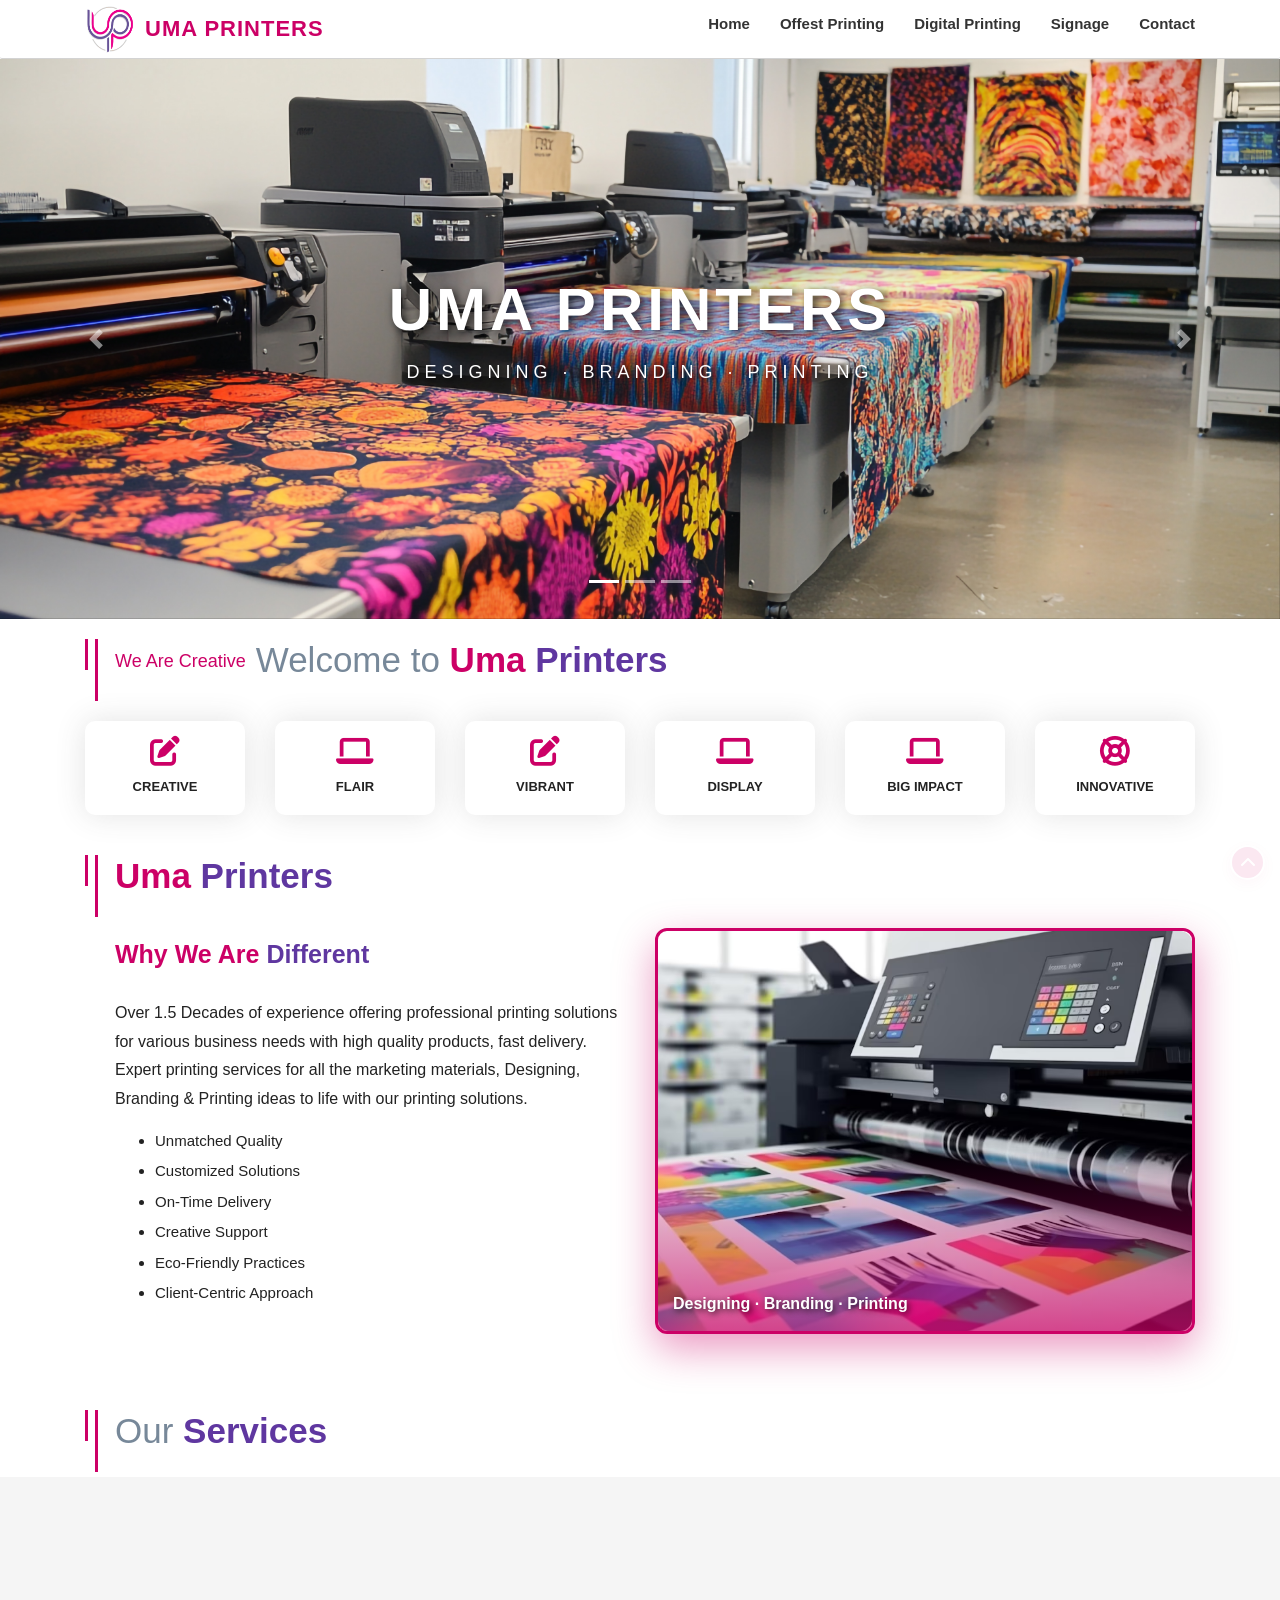
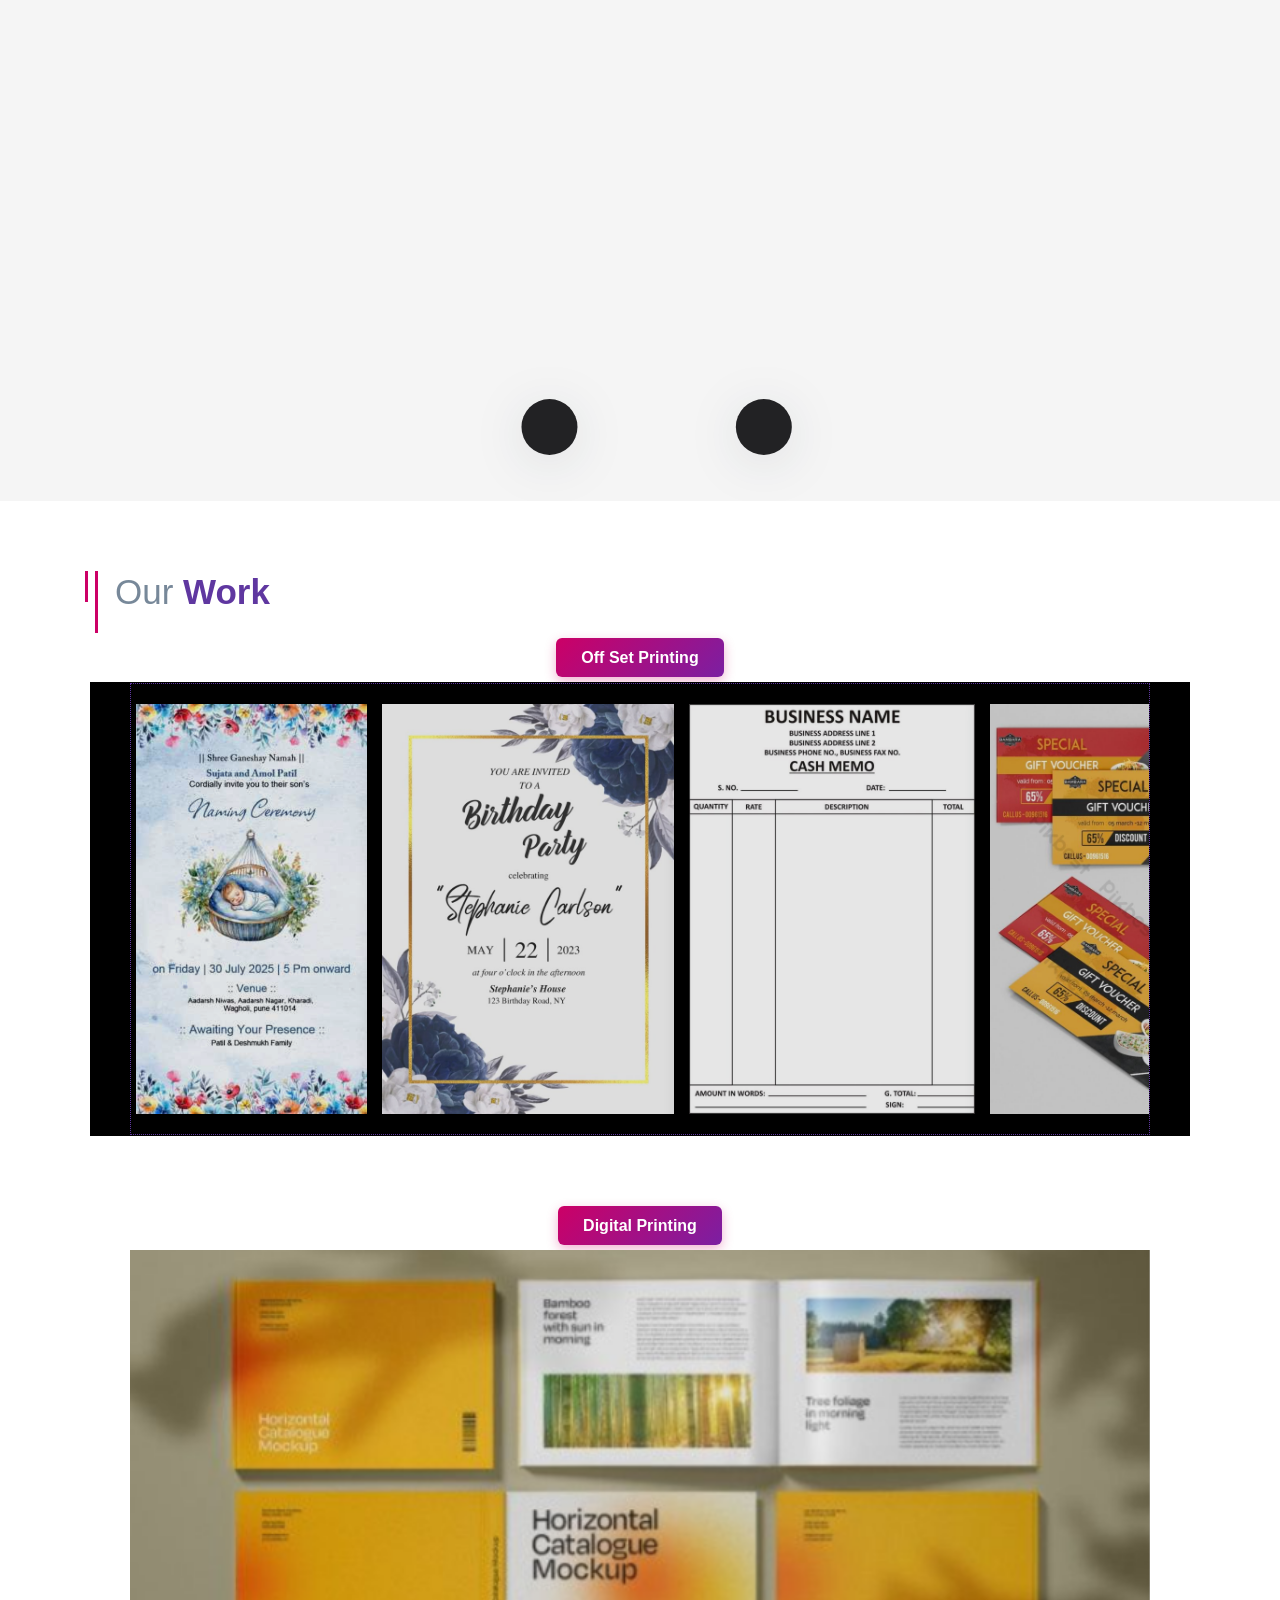
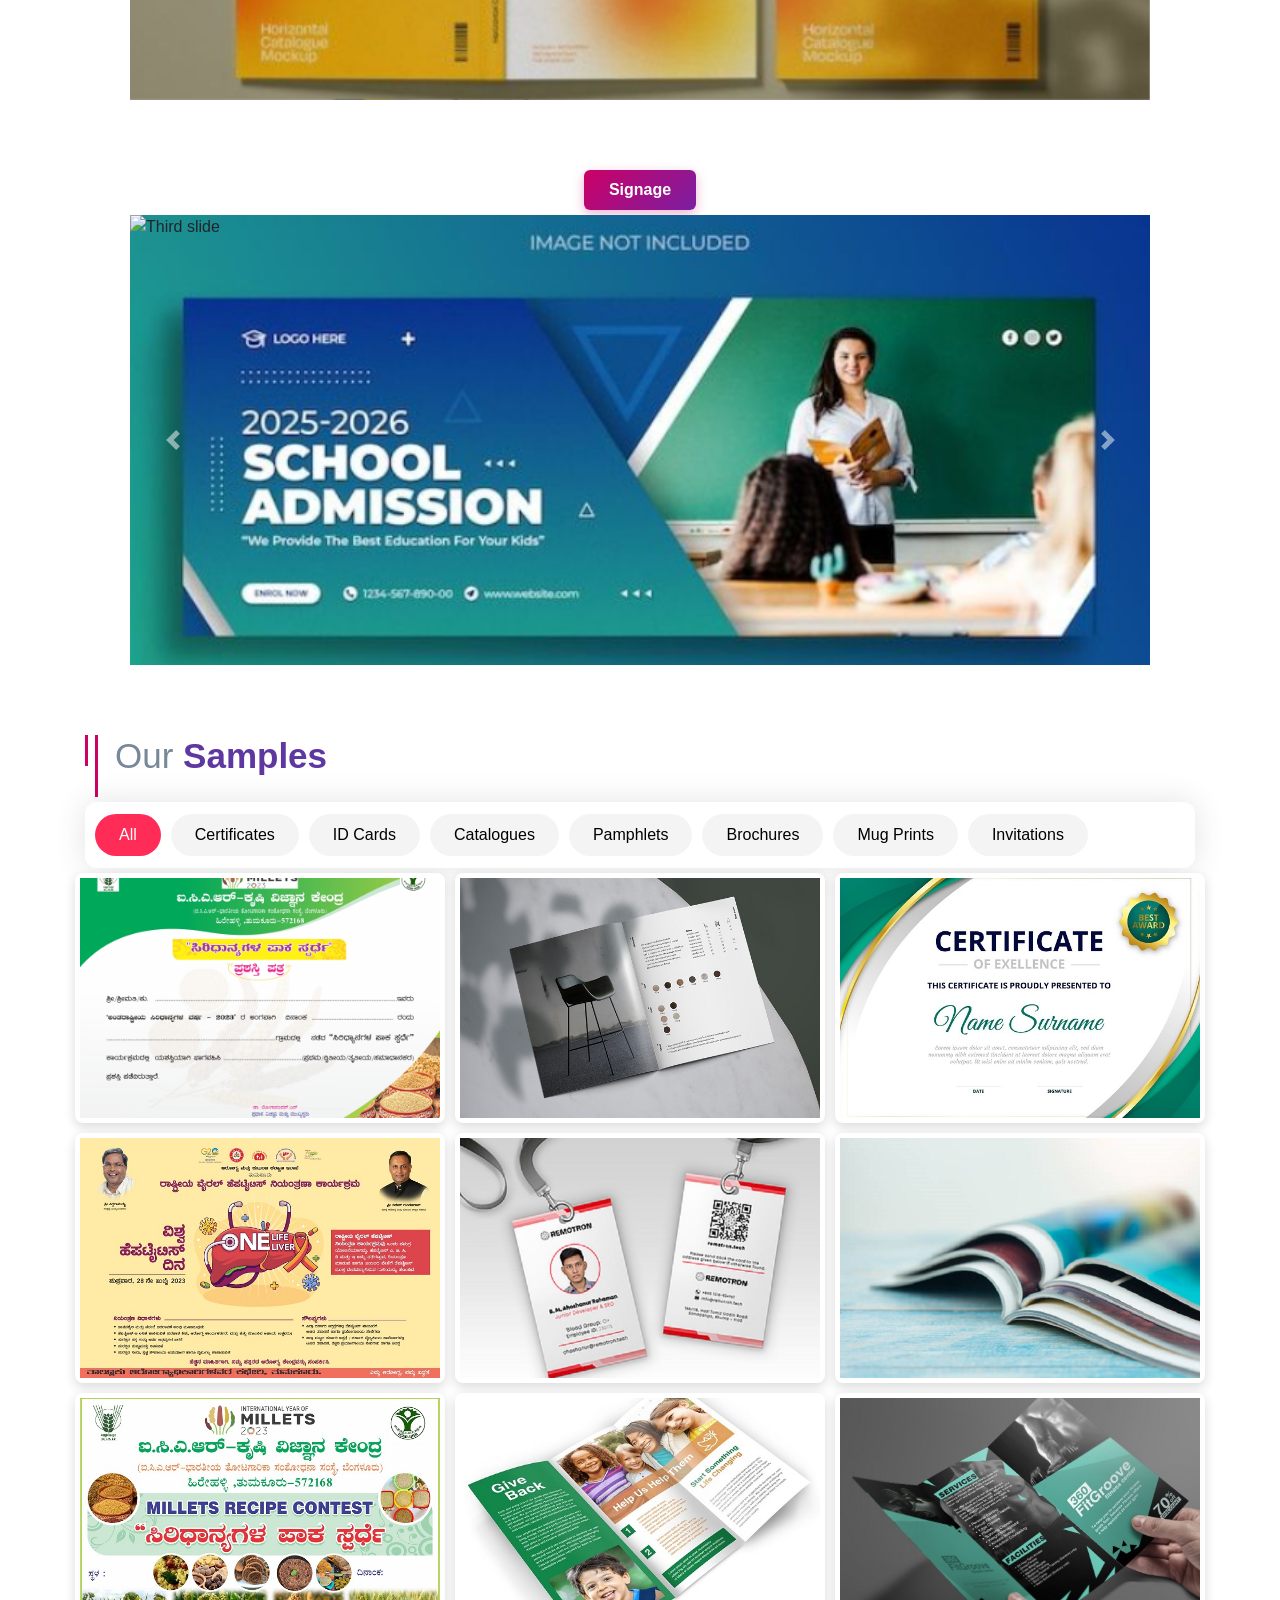
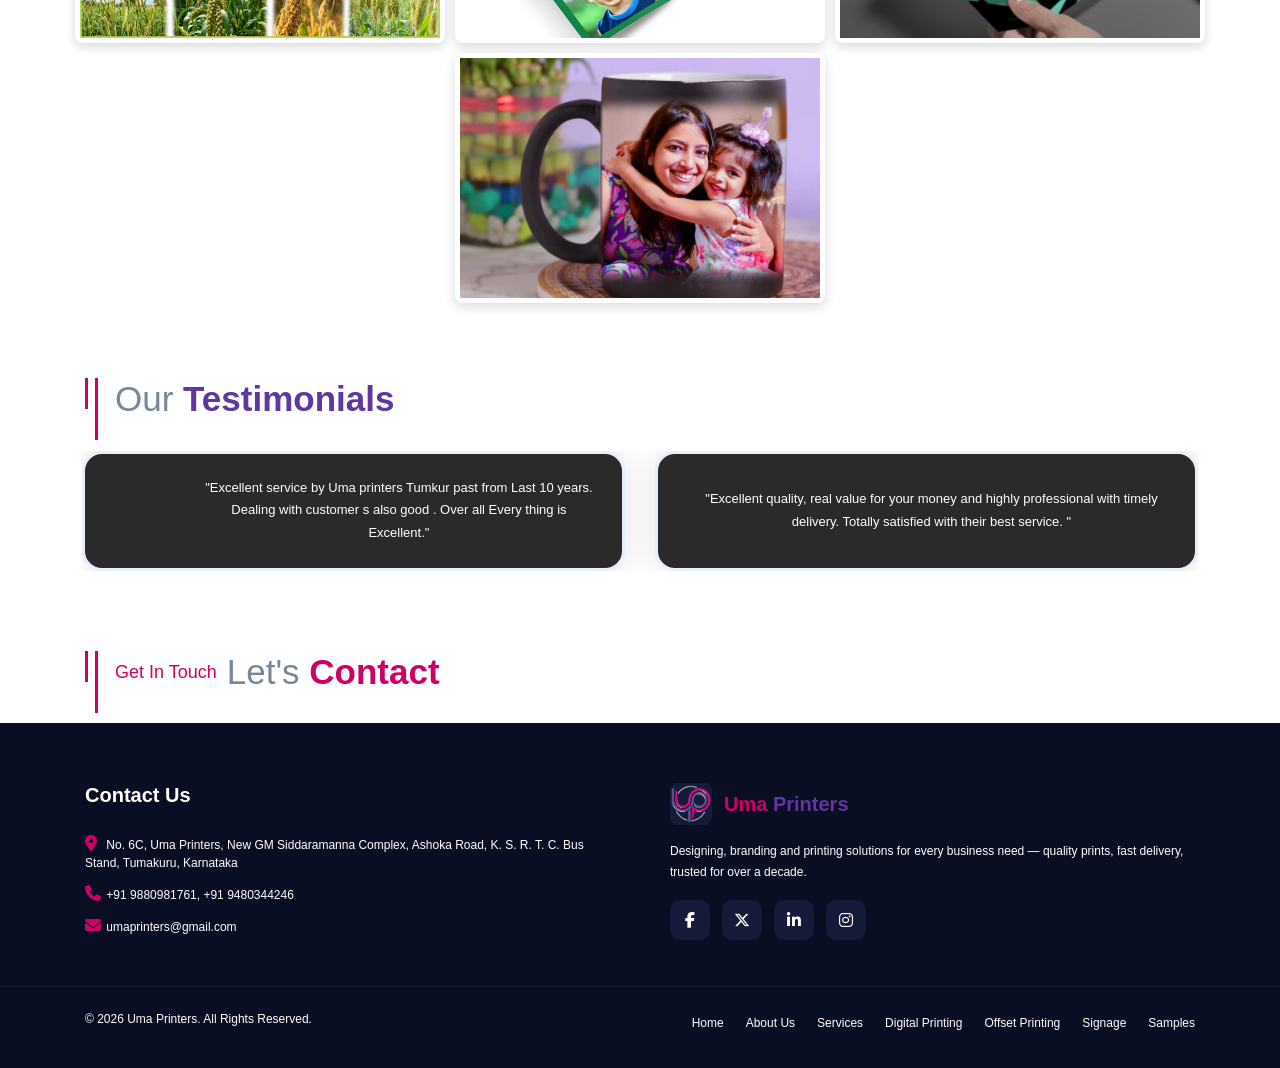
==== commit 26a57e54: "changed the home page and offset image allignment" ====
--- a/index.html
+++ b/index.html
@@ -244,7 +244,6 @@
       <div class="section-title">
         <h2><span style="color: #cc0066;">Uma <span style="color:rgb(95, 55, 160);">Printers</span></span></h2>
         </h2>
-        <p><span>Designing-Branding-Printing</span></p>
       </div>
 
       <div class="row">
@@ -255,29 +254,32 @@
               </h2>
             </div>
             <div class="list-1">
-              <p>
-                Over 1.5 Decades of experience offering professional printing solutions for various business needs
-                with high qulaity products, fast delivery. Expert printing services for all the marketing materials, Designing-Branding-Printingideas to life with our printing solutuions
-              </p>
-              <ul style="list-style-type:square; color: lightgrey"></ul>
-              <li> Unmatched Quality</li>
-              <li>Customized Solutions</li>
-              <li>On-Time Delivery</li>
-              <li>Creative Support</li>
-              <li>Eco-Friendly Practices</li>
-              <li> Client-Centric Approach</li>
-              </ul>
-            </div>
+  <p style="color:#222222 !important; font-weight:400;">
+    Over 1.5 Decades of experience offering professional printing solutions for various business needs
+    with high quality products, fast delivery. Expert printing services for all the marketing materials,
+    Designing, Branding &amp; Printing ideas to life with our printing solutions.
+  </p>
+  <ul style="list-style-type:square; padding-left:20px; margin-top:15px;">
+    <li style="color:#222222 !important; margin-bottom:8px;">Unmatched Quality</li>
+    <li style="color:#222222 !important; margin-bottom:8px;">Customized Solutions</li>
+    <li style="color:#222222 !important; margin-bottom:8px;">On-Time Delivery</li>
+    <li style="color:#222222 !important; margin-bottom:8px;">Creative Support</li>
+    <li style="color:#222222 !important; margin-bottom:8px;">Eco-Friendly Practices</li>
+    <li style="color:#222222 !important; margin-bottom:8px;">Client-Centric Approach</li>
+  </ul>
+</div>
 
            
           </div>
         </div>
 
         <div class="col-lg-6 col-md-12">
-          <div class="about-video">
-            <img src="assets/img/one.avif" alt="about">
-          </div>
-        </div>
+  <div class="about-video" style="position:relative; height:200px; border-radius:10px; overflow:hidden; border:3px solid #cc0066; box-shadow:0 15px 40px rgba(204,0,102,0.4);">
+    <img src="assets/img/one.avif" alt="about" style="width:100%; height:200px; object-fit:cover; display:block;">
+    <div style="position:absolute; bottom:0; left:0; width:100%; height:45%; background:linear-gradient(to top, rgba(204,0,102,0.7), transparent);"></div>
+    <div style="position:absolute; bottom:15px; left:15px; color:white; font-size:16px; font-weight:700; text-shadow:2px 2px 6px rgba(0,0,0,0.8);">Designing · Branding · Printing</div>
+  </div>
+</div>
       </div>
     </div>
   </section>
--- a/assets/css/style.css
+++ b/assets/css/style.css
@@ -42,11 +42,18 @@
   outline: 0 !important;
 }
 
+/*p {
+  margin-bottom: 0;
+  font-weight: 300;
+  line-height: 1.8;
+  color: #666666;
+}*/
+
 p {
   margin-bottom: 0;
   font-weight: 300;
   line-height: 1.8;
-  color: #666666;
+  color: #222222;   /* ← changed from #666666 to dark */
 }
 
 a {
@@ -821,8 +828,9 @@
 }
 
 .about-video img {
-  width: 100%;
-   height: 500px; 
+  height: 280px !important;
+  width: 100% !important;
+  object-fit: cover !important;
 }
 
 /* .about-video .video-btn {
@@ -900,6 +908,7 @@
 
 .about-addax {
   margin-top: 12px;
+  padding-left: 30px;   /* ← ADD THIS LINE */
 }
 
 .about-addax .section-title {
@@ -920,16 +929,29 @@
   margin-bottom: 30px;
 }
 
-.about-addax ul li {
+/*.about-addax ul li {
   margin-bottom: 10px;
   font-weight: 300px;
   color: #666666;
-}
+}*/
+
+.about-addax ul li {
+  margin-bottom: 10px;
+  font-weight: 300;
+  color: #222222 !important;   /* ← add !important */
+}
+
+
+/*.container ul li {
+  margin-bottom: 10px;
+  font-weight: 300;
+  color: #666666;
+}*/
 
 .container ul li {
   margin-bottom: 10px;
   font-weight: 300;
-  color: #666666;
+  color: #222222;   /* ← dark text */
 }
 
 
@@ -3195,3 +3217,132 @@
   }
 
 }
+
+.list-1 li {
+  color: #222222 !important;
+  font-weight: 400 !important;
+  font-size: 15px !important;
+}
+
+.list-1 li:hover {
+  color: #cc0066 !important;
+}
+
+.list-1 li {
+  color: #222222 !important;
+  font-weight: 400 !important;
+  font-size: 15px !important;
+  list-style-type: disc !important;
+  margin-left: 20px !important;
+  margin-bottom: 8px !important;
+}
+
+.list-1 li:hover {
+  color: #cc0066 !important;
+}
+
+.list-1 ul {
+  padding-left: 20px !important;
+  list-style-type: disc !important;
+}
+
+/* Smaller welcome boxes with dark text */
+.single-box {
+  padding: 15px 10px !important;
+}
+
+.single-box .icon {
+  font-size: 30px !important;
+}
+
+.single-box h3 {
+  font-size: 13px !important;
+  margin-top: 10px !important;
+  margin-bottom: 5px !important;
+  color: #222222 !important;
+}
+
+.single-box:hover h3 {
+  color: #ffffff !important;
+}
+
+/* Reduce gap above and below welcome boxes */
+.welcome-area {
+  padding-top: 20px !important;
+  padding-bottom: 20px !important;
+}
+
+.welcome-area .section-title {
+  margin-bottom: 20px !important;
+}
+
+.welcome-area .row {
+  margin-top: 0px !important;
+  margin-bottom: 0px !important;
+}
+
+/* Reduce gap above about section */
+.about-area {
+  padding-top: 20px !important;
+  padding-bottom: 20px !important;
+}
+
+/* Attractive image styling */
+.about-video {
+  position: relative !important;
+  border-radius: 12px !important;
+  overflow: hidden !important;
+  box-shadow: 0 15px 40px rgba(204, 0, 102, 0.4) !important;
+  border: 3px solid #cc0066 !important;
+}
+
+.about-video img {
+  width: 100% !important;
+  height: 400px !important;
+  object-fit: cover !important;
+  border-radius: 12px !important;
+  display: block !important;
+}
+
+.about-video .img-overlay {
+  position: absolute !important;
+  bottom: 0 !important;
+  left: 0 !important;
+  width: 100% !important;
+  height: 45% !important;
+  background: linear-gradient(to top, rgba(204,0,102,0.7), transparent) !important;
+  border-radius: 0 0 12px 12px !important;
+}
+
+.about-video .img-badge {
+  position: absolute !important;
+  top: 15px !important;
+  left: 15px !important;
+  background: #cc0066 !important;
+  color: white !important;
+  font-size: 12px !important;
+  font-weight: 700 !important;
+  padding: 6px 14px !important;
+  border-radius: 20px !important;
+  letter-spacing: 1px !important;
+}
+
+.about-video .img-text {
+  position: absolute !important;
+  bottom: 20px !important;
+  left: 20px !important;
+  color: white !important;
+  font-size: 18px !important;
+  font-weight: 700 !important;
+  text-shadow: 2px 2px 6px rgba(0,0,0,0.8) !important;
+  letter-spacing: 1px !important;
+}
+
+/* Fix list item colors */
+.list-1 ul li {
+  color: #222222 !important;
+}
+
+.list-1 ul li:hover {
+  color: #cc0066 !important;
+}
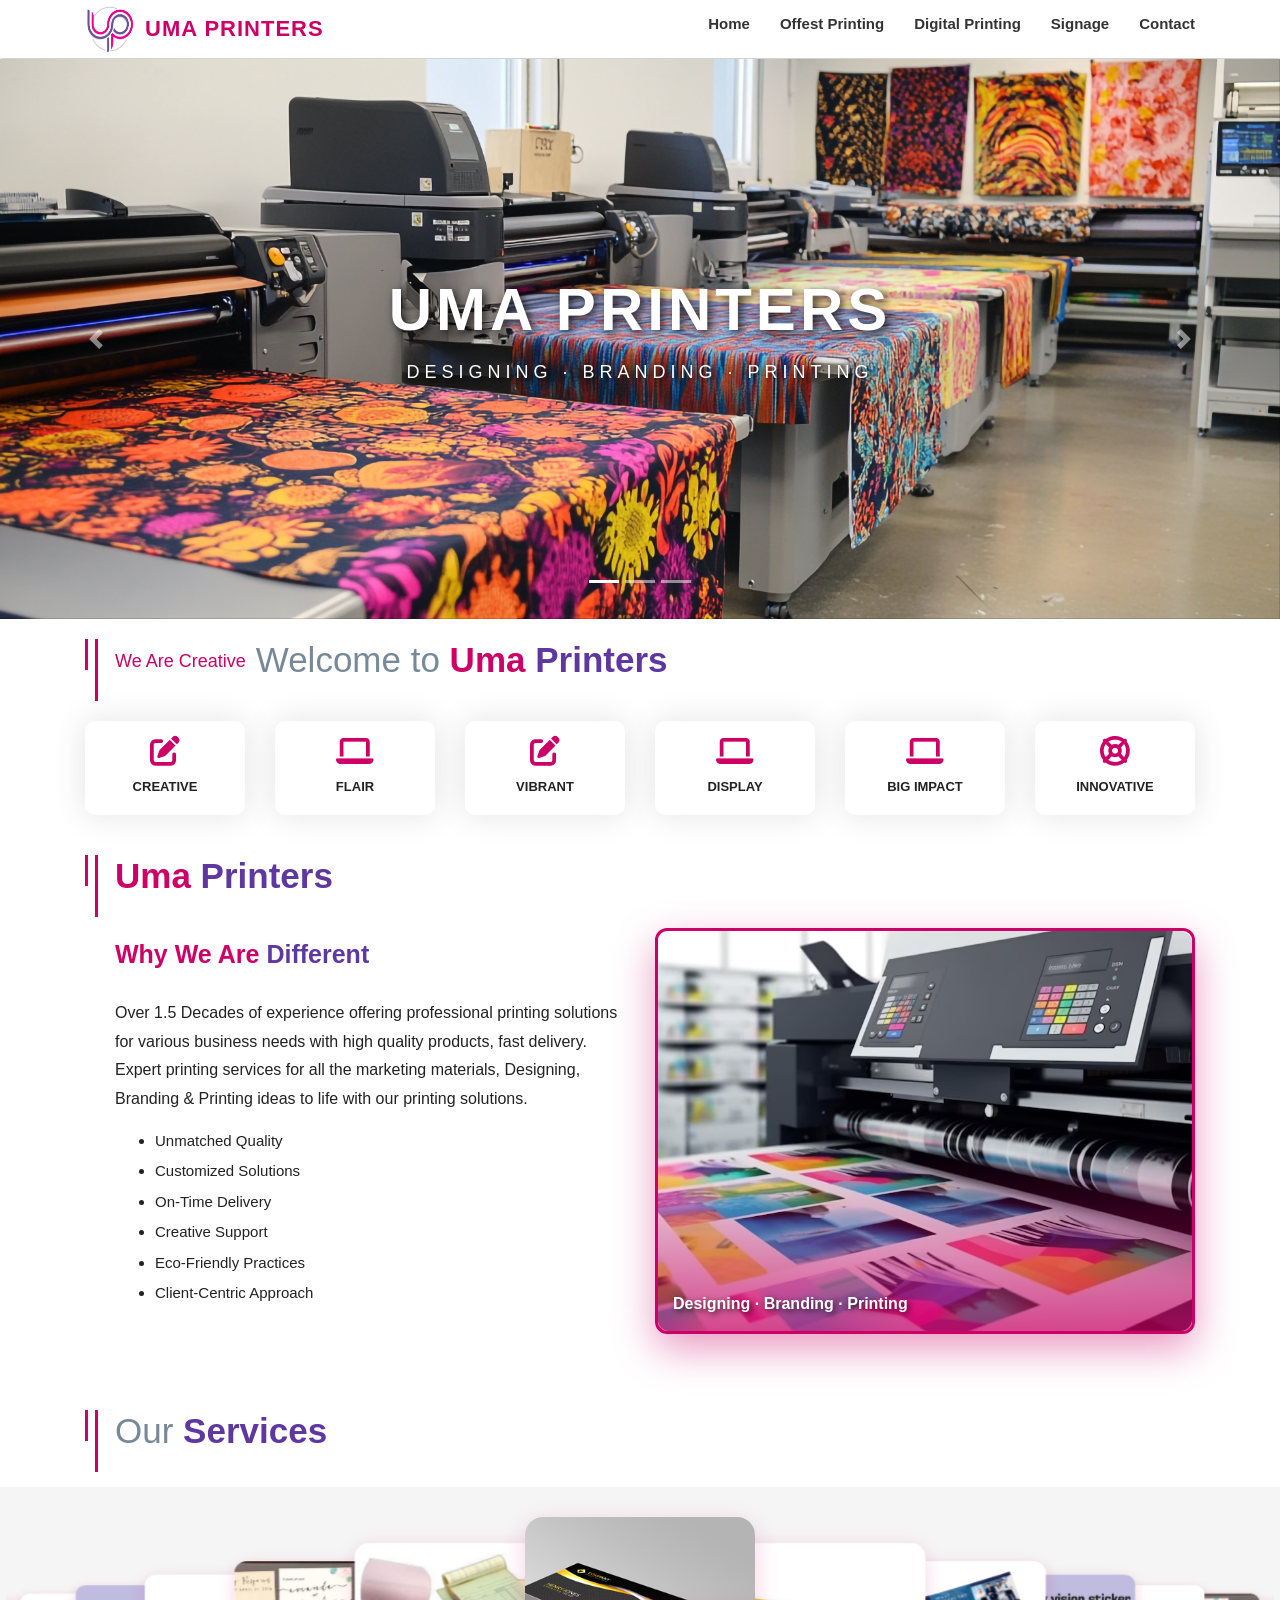
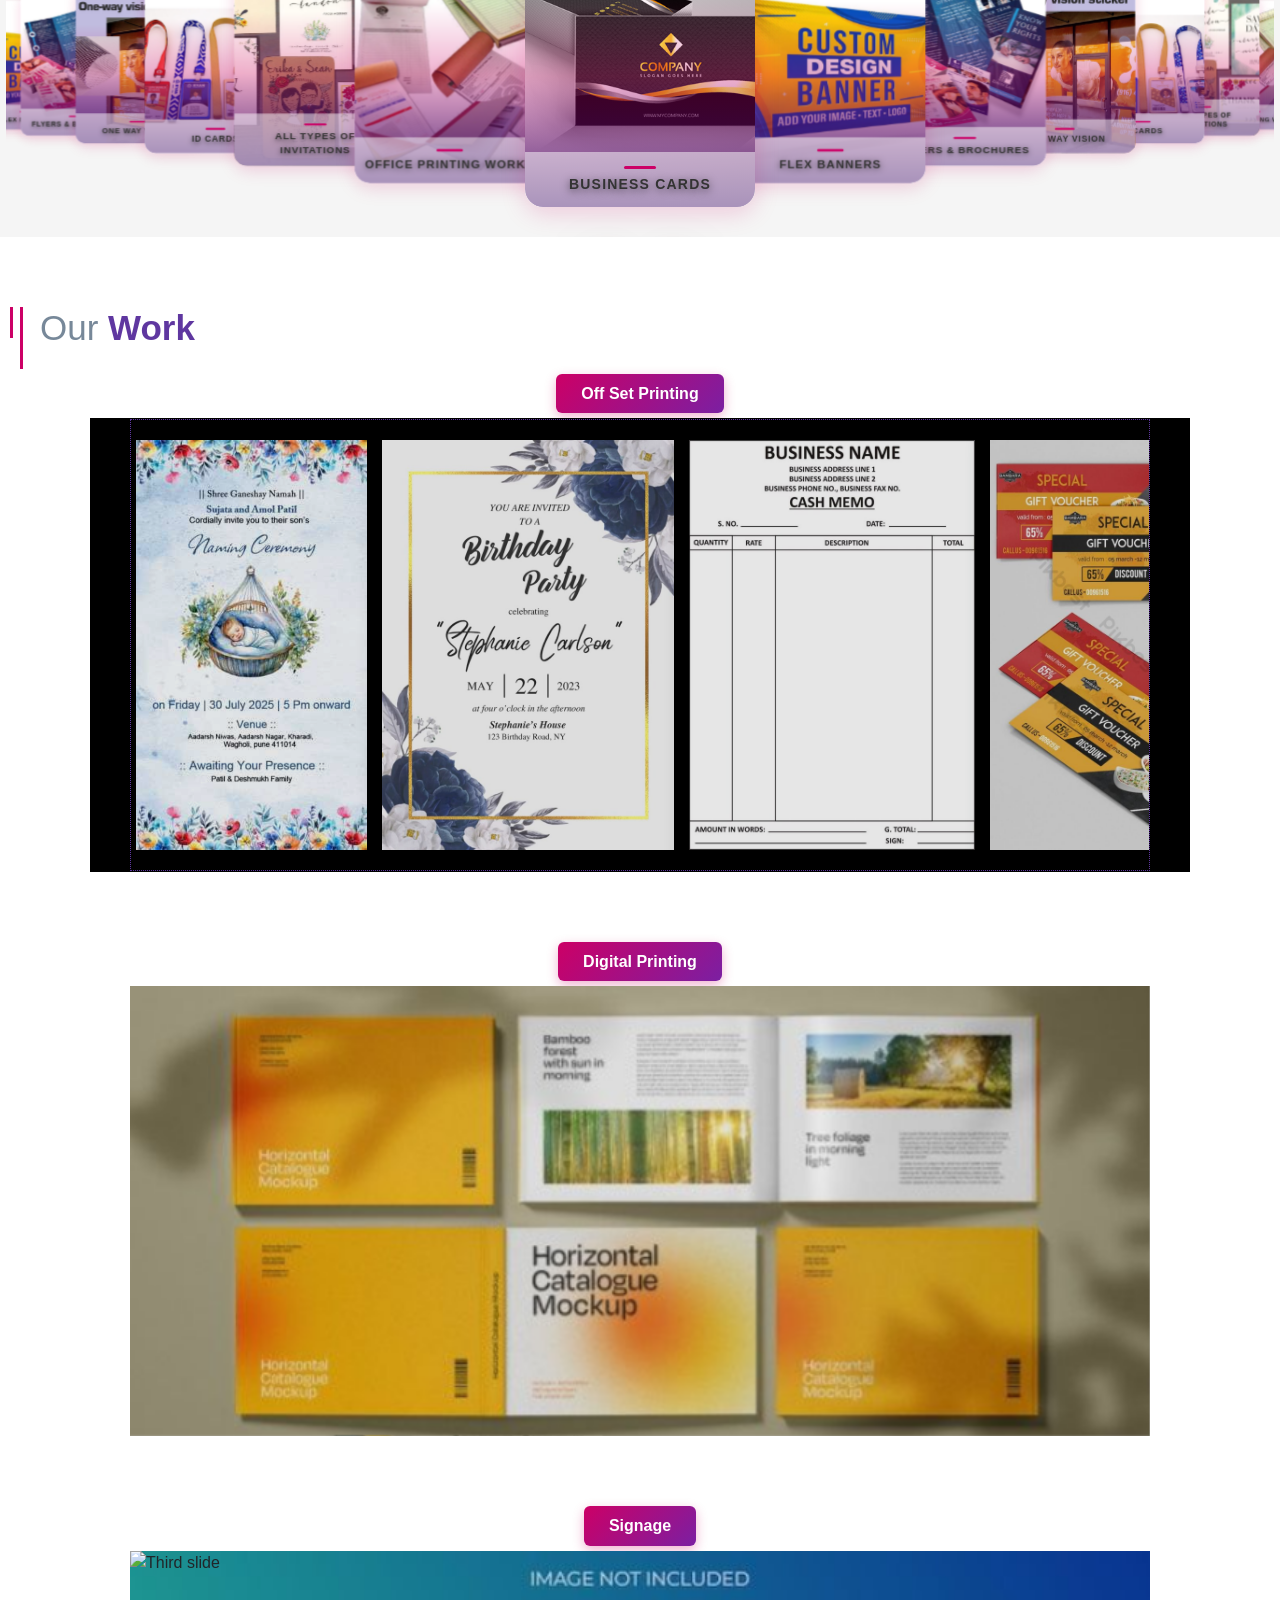
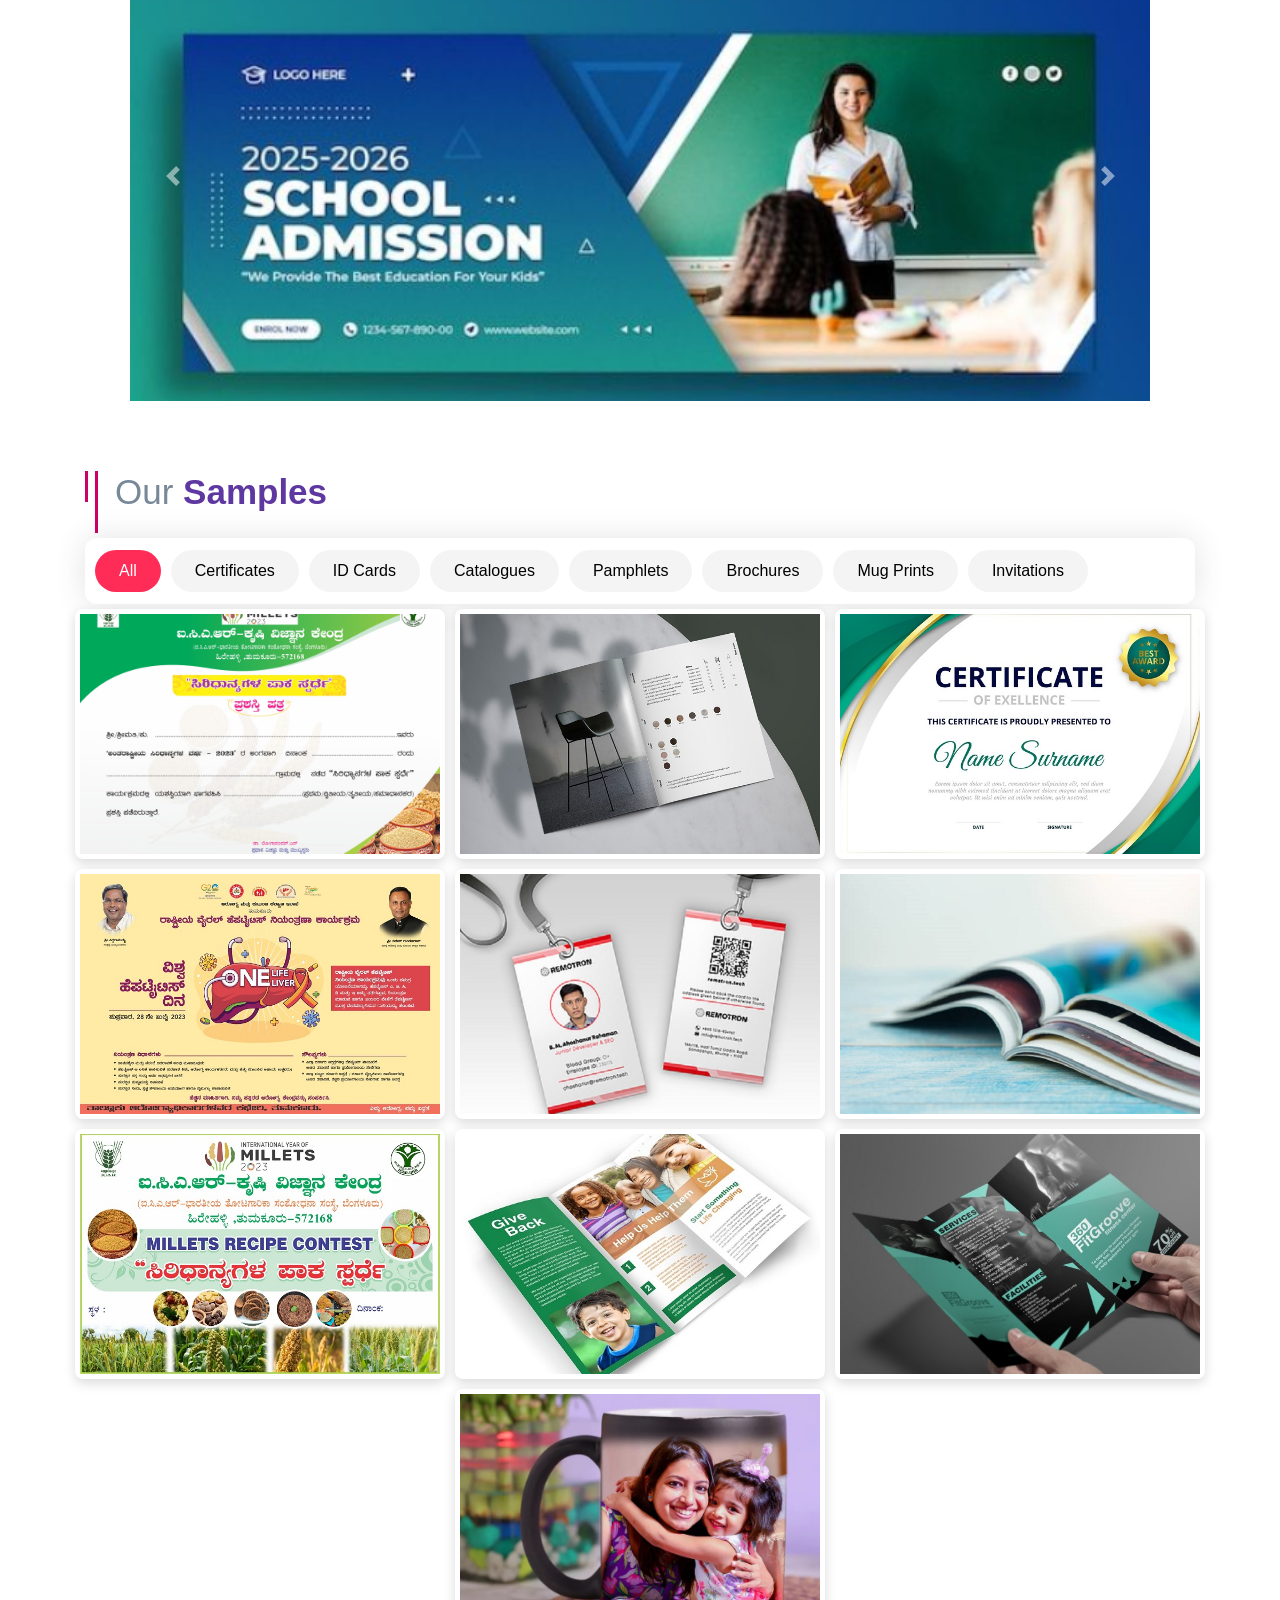
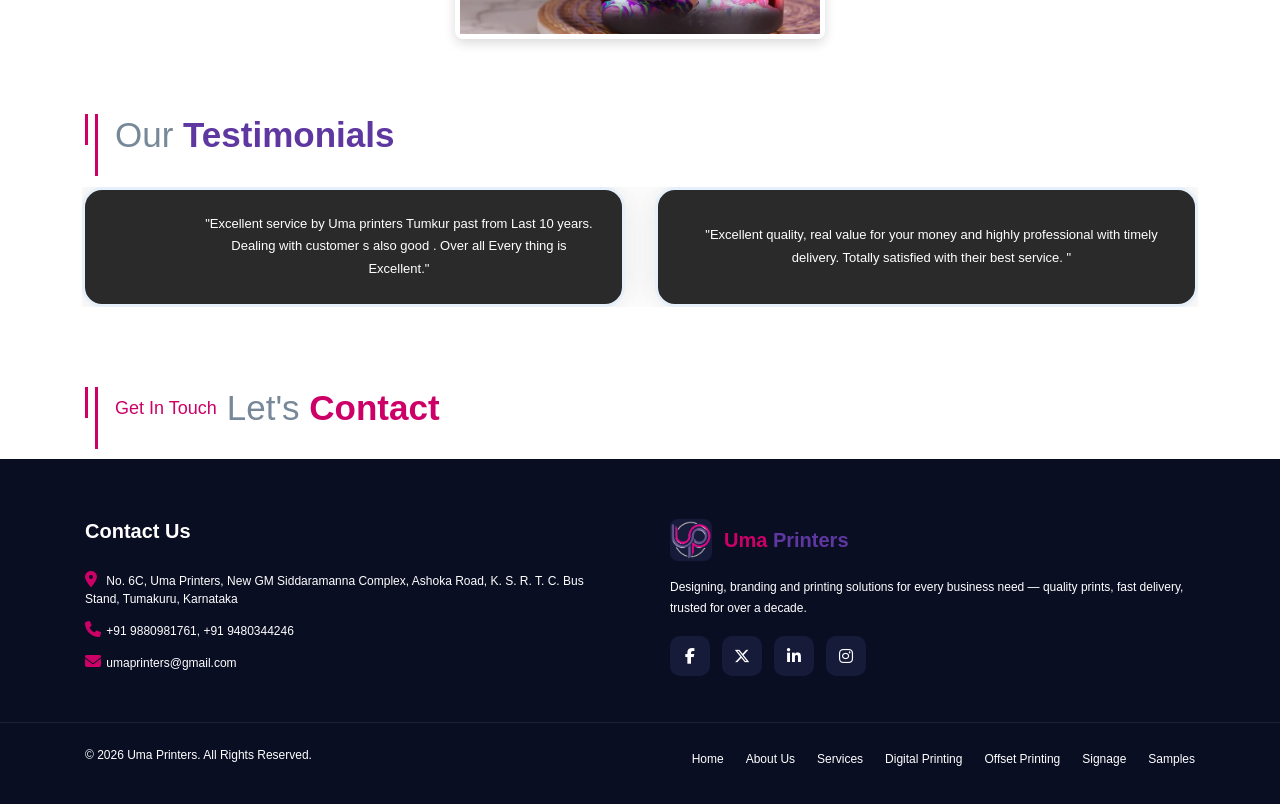
==== commit 5f9069d9: "Home page style changed" ====
--- a/index.html
+++ b/index.html
@@ -274,8 +274,8 @@
         </div>
 
         <div class="col-lg-6 col-md-12">
-  <div class="about-video" style="position:relative; height:200px; border-radius:10px; overflow:hidden; border:3px solid #cc0066; box-shadow:0 15px 40px rgba(204,0,102,0.4);">
-    <img src="assets/img/one.avif" alt="about" style="width:100%; height:200px; object-fit:cover; display:block;">
+  <div class="about-video" style="position:relative; height:150px; border-radius:10px; overflow:hidden; border:3px solid #cc0066; box-shadow:0 15px 40px rgba(204,0,102,0.4);">
+    <img src="assets/img/one.avif" alt="about" style="width:100%; height:150px; object-fit:cover; display:block;">
     <div style="position:absolute; bottom:0; left:0; width:100%; height:45%; background:linear-gradient(to top, rgba(204,0,102,0.7), transparent);"></div>
     <div style="position:absolute; bottom:15px; left:15px; color:white; font-size:16px; font-weight:700; text-shadow:2px 2px 6px rgba(0,0,0,0.8);">Designing · Branding · Printing</div>
   </div>
@@ -406,15 +406,24 @@
               <!-- Slide-end -->
             </div>
 
-            <div class="tranding-slider-control">
+            <!--<div class="tranding-slider-control">
               <div class="swiper-button-prev slider-arrow">
                 <ion-icon name="arrow-back-outline"></ion-icon>
               </div>
               <div class="swiper-button-next slider-arrow">
                 <ion-icon name="arrow-forward-outline"></ion-icon>
               </div>
-              <!-- <div class="swiper-pagination"></div> -->
+              <div class="swiper-pagination"></div> 
+            </div>-->
+
+            <div class="tranding-slider-control">
+            <div class="swiper-button-prev slider-arrow">
+              <ion-icon name="arrow-back-outline"></ion-icon>
             </div>
+            <div class="swiper-button-next slider-arrow">
+              <ion-icon name="arrow-forward-outline"></ion-icon>
+            </div>
+          </div>
 
           </div>
         </div>
@@ -425,7 +434,7 @@
   <!-- Start Work Area -->
   <section id="work">
     <div class="work-area">
-      <div class="container">
+      <div class="container" style="max-width: 100%; padding-left: 10px; padding-right: 10px;">
         <div class="section-title">
           <h2>Our <span style="color:rgb(95, 55, 160);">Work</span></h2>
         </div>
@@ -1002,6 +1011,21 @@
   <script src="https://cdn.jsdelivr.net/npm/bootstrap@4.0.0/dist/js/bootstrap.min.js"
     integrity="sha384-JZR6Spejh4U02d8jOt6vLEHfe/JQGiRRSQQxSfFWpi1MquVdAyjUar5+76PVCmYl"
     crossorigin="anonymous"></script>
+
+    <script>
+    $(window).scroll(function () {
+      if ($(this).scrollTop() > 300) {
+        $('.go-top').addClass('active');
+      } else {
+        $('.go-top').removeClass('active');
+      }
+    });
+
+    $('.go-top').on('click', function () {
+      $('html, body').animate({ scrollTop: 0 }, 600);
+    });
+  </script>
+
 </body>
 
 </html>
--- a/assets/css/style.css
+++ b/assets/css/style.css
@@ -2618,17 +2618,24 @@
   flex-direction: column !important;
   justify-content: center !important;
 }
-
-.about-video {
+/*.about-video {
   height: 100% !important;
 }
+
 
 .about-video img {
   width: 100% !important;
-  height: 100% !important;
+  height: 250px !important;
   object-fit: cover !important;
   border-radius: 8px !important;
-}
+  max-height: 250px !important;
+}*/
+.about-video {
+  height: auto !important;
+  max-height: 450px !important;
+  overflow: hidden !important;
+}
+
 #services {
   padding-top: 0px !important;
   margin-top: 0px !important;
@@ -2636,7 +2643,7 @@
 
 .services-area {
   padding-top: 5px !important;
-  padding-bottom: 0px !important;
+  padding-bottom: 10px !important;
   margin-bottom: 0px !important;
 }
 
@@ -3131,7 +3138,7 @@
   .footer-flex { flex-direction: column; gap: 35px; }
   .footer-bottom-inner { flex-direction: column; text-align: center; }
 }
-html, body {
+ html,body {
   overflow-x: hidden !important;
   max-width: 100% !important;
 }
@@ -3207,13 +3214,13 @@
 /* Responsive */
 @media (max-width: 768px) {
   #mz-gallery figure {
-    height: 220px !important;
+    height: 80px !important;
   }
 }
 
 @media (max-width: 480px) {
   #mz-gallery figure {
-    height: 160px !important;
+    height: 80px !important;
   }
 
 }
@@ -3346,3 +3353,45 @@
 .list-1 ul li:hover {
   color: #cc0066 !important;
 }
+
+html, body {
+  overflow-x: hidden !important;
+  max-width: 100% !important;
+}
+
+
+/* Go Top Button */
+.go-top {
+  position: fixed;
+  bottom: 24px;
+  right: 24px;
+  width: 48px;
+  height: 48px;
+  background: #cc0066;
+  border-radius: 50%;
+  display: flex;
+  align-items: center;
+  justify-content: center;
+  cursor: pointer;
+  z-index: 9999;
+  opacity: 0;
+  visibility: hidden;
+  transition: all 0.3s ease;
+  box-shadow: 0 4px 12px rgba(204, 0, 102, 0.4);
+}
+
+.go-top.active {
+  opacity: 1;
+  visibility: visible;
+}
+
+.go-top:hover {
+  background: #a3005a;
+  transform: translateY(-3px);
+}
+
+.go-top i {
+  color: #ffffff;
+  font-size: 18px;
+}
+
--- a/assets/css/work-image.css
+++ b/assets/css/work-image.css
@@ -244,4 +244,564 @@
 
 .tranding-slider-control .swiper-pagination .swiper-pagination-bullet-active {
   background: var(--primary);
-}+}
+
+@import url("https://fonts.googleapis.com/css2?family=Montserrat:wght@400;500;600;700&display=swap");
+
+/* *,
+*::before,
+*::after {
+  margin: 0;
+  padding: 0;
+  box-sizing: border-box;
+  list-style-type: none;
+  text-decoration: none;
+} */
+
+:root {
+  --primary: #ec994b;
+  --white: #ffffff;
+  --bg: #f5f5f5;
+}
+
+/* html{
+  font-size: 62.5%;
+  font-family: "Montserrat", sans-serif;
+  scroll-behavior: smooth;
+} */
+
+
+
+@media (min-width: 1440px) {
+  html {
+    zoom: 1.5;
+  }
+}
+
+.workimage{
+  padding-top: 15px;
+}
+
+@media (min-width: 2560px) {
+  html {
+    zoom: 1.7;
+  }
+}
+
+@media (min-width: 3860px) {
+  html {
+    zoom: 2.5;
+  }
+}
+
+::-webkit-scrollbar {
+  width: 1.3rem;
+}
+
+::-webkit-scrollbar-thumb {
+  border-radius: 1rem;
+  background: #797979;
+  transition: all 0.5s ease-in-out;
+}
+
+::-webkit-scrollbar-thumb:hover {
+  background: #222224;
+}
+
+::-webkit-scrollbar-track {
+  background: #f9f9f9;
+}
+
+#tranding {
+  font-size: 1.6rem;
+  background: var(--bg);
+  /* background-color: #222224; */
+}
+
+#tranding .container {
+  max-width: 124rem;
+  padding: 0 1rem;
+  margin: 0 auto;
+}
+
+.text-center {
+  text-align: center;
+}
+
+.section-heading {
+  font-size: 3rem;
+  color: var(--primary);
+  padding: 2rem 0;
+}
+
+#tranding {
+  padding: 1.2rem 0;
+}
+
+@media (max-width:1440px) {
+  #tranding {
+    padding: 1.8rem 0;
+  }
+}
+
+#tranding .tranding-slider {
+  height: 24rem;
+  padding: 1rem 0;
+  position: relative;
+}
+
+@media (max-width:500px) {
+  #tranding .tranding-slider {
+    height: 19rem;
+  }
+}
+
+.tranding-slide {
+  width: 210px;
+  height: 16rem;
+  position: relative;
+}
+
+@media (max-width:500px) {
+  .tranding-slide {
+    width: 210px !important;
+    height: 19rem !important;
+  }
+  .tranding-slide .tranding-slide-img img {
+    width: 13rem !important;
+    height: 19rem !important;
+  }
+}
+
+.tranding-slide .tranding-slide-img img {
+  width: 13rem;
+  height: 16rem;
+  border-radius: 2rem;
+  object-fit: cover;
+}
+
+.tranding-slide .tranding-slide-content {
+  position: absolute;
+  left: 0;
+  top: 0;
+  right: 0;
+  bottom: 20px;
+}
+
+/* .tranding-slide-content .food-price {
+  position: absolute;
+  top: 2rem;
+  right: 2rem;
+  color: var(--white);
+} */
+
+.tranding-slide-content .tranding-slide-content-bottom {
+  position: absolute;
+  bottom: 0rem;
+  left: 0;
+  right: 0;
+  width: 100%;
+  text-align: center;
+  color: var(--black);
+  background-color: rgba(255, 255, 255, 0.5);
+  
+  
+}
+
+.tranding-slide-content .tranding-slide-content-bottom .food-name {
+  text-align: center;
+  margin: 0;
+  width: 100%;
+}
+
+.food-rating {
+  padding-top: 1rem;
+  display: flex;
+  gap: 1rem;
+}
+
+.rating ion-icon {
+  color: var(--primary);
+}
+
+.swiper-slide-shadow-left,
+.swiper-slide-shadow-right {
+  display: none;
+}
+
+.tranding-slider-control {
+  position: relative;
+  bottom: 3rem;
+  display: flex;
+  align-items: center;
+  justify-content: center;
+}
+
+.tranding-slider-control .swiper-button-next {
+  left: 61% !important;
+  transform: translateX(-61%) !important;
+}
+
+@media (max-width:990px) {
+  .tranding-slider-control .swiper-button-next {
+    left: 70% !important;
+    transform: translateX(-70%) !important;
+  }
+}
+
+@media (max-width:450px) {
+  .tranding-slider-control .swiper-button-next {
+    left: 80% !important;
+    transform: translateX(-80%) !important;
+  }
+}
+
+@media (max-width:990px) {
+  .tranding-slider-control .swiper-button-prev {
+    left: 30% !important;
+    transform: translateX(-30%) !important;
+  }
+}
+
+@media (max-width:450px) {
+  .tranding-slider-control .swiper-button-prev {
+    left: 20% !important;
+    transform: translateX(-20%) !important;
+  }
+}
+
+.tranding-slider-control .slider-arrow {
+  background:  #222224;
+  width: 3.5rem;
+  height: 3.5rem;
+  border-radius: 50%;
+  left: 42%;
+  transform: translateX(-42%);
+  filter: drop-shadow(0px 8px 24px rgba(18, 28, 53, 0.1));
+}
+
+.tranding-slider-control .slider-arrow ion-icon {
+  font-size: 2rem;
+  color: var(--white);
+}
+
+.tranding-slider-control .slider-arrow::after {
+  content: '';
+}
+
+.tranding-slider-control .swiper-pagination {
+  position: relative;
+  width: 15rem;
+  bottom: 1rem;
+}
+
+.tranding-slider-control .swiper-pagination .swiper-pagination-bullet {
+  filter: drop-shadow(0px 8px 24px rgba(18, 28, 53, 0.1));
+}
+
+.tranding-slider-control .swiper-pagination .swiper-pagination-bullet-active {
+  background: var(--primary);
+}
+
+#tranding .container {
+  max-width: 100% !important;
+  padding-left: 10px !important;
+  padding-right: 10px !important;
+}
+
+@import url("https://fonts.googleapis.com/css2?family=Montserrat:wght@400;500;600;700&display=swap");
+
+:root {
+  --brand-pink: #cc0066;
+  --brand-purple: rgb(95, 55, 160);
+  --white: #ffffff;
+}
+
+/* ── Zoom breakpoints ── */
+@media (min-width: 1440px) { html { zoom: 1.5; } }
+@media (min-width: 2560px) { html { zoom: 1.7; } }
+@media (min-width: 3860px) { html { zoom: 2.5; } }
+
+/* ── Scrollbar ── */
+::-webkit-scrollbar { width: 1.3rem; }
+::-webkit-scrollbar-thumb { border-radius: 1rem; background: #797979; transition: all 0.5s ease-in-out; }
+::-webkit-scrollbar-thumb:hover { background: #222224; }
+::-webkit-scrollbar-track { background: #f9f9f9; }
+
+/* ══════════════════════════════════════
+   SECTION WRAPPER
+══════════════════════════════════════ */
+.workimage {
+  padding: 0 0 40px 0;
+  background: linear-gradient(160deg, #fdf0f6 0%, #ece8f8 100%);
+}
+
+#tranding {
+  padding: 10px 0 20px;
+}
+
+#tranding .container {
+  max-width: 100% !important;
+  padding-left: 6px !important;
+  padding-right: 6px !important;
+  margin: 0 auto;
+}
+
+/* ══════════════════════════════════════
+   SWIPER TRACK
+══════════════════════════════════════ */
+#tranding .tranding-slider {
+  height: 340px;
+  padding: 20px 0 10px;
+  position: relative;
+}
+
+@media (max-width: 600px) {
+  #tranding .tranding-slider { height: 280px; }
+}
+
+/* ══════════════════════════════════════
+   SLIDE CARD
+══════════════════════════════════════ */
+.tranding-slide {
+  width: 230px !important;
+  height: 290px !important;
+  position: relative;
+  border-radius: 18px;
+  overflow: hidden;
+  box-shadow: 0 6px 24px rgba(204, 0, 102, 0.18);
+  transition: transform 0.35s ease, box-shadow 0.35s ease, filter 0.35s ease;
+  cursor: pointer;
+}
+
+.swiper-slide:not(.swiper-slide-active) .tranding-slide {
+  filter: brightness(0.75) saturate(0.8);
+  transform: scale(0.93);
+}
+
+.swiper-slide-active .tranding-slide {
+  filter: brightness(1) saturate(1);
+  transform: scale(1.05);
+  box-shadow: 0 20px 50px rgba(95, 55, 160, 0.35);
+}
+
+.tranding-slide:hover {
+  box-shadow: 0 18px 44px rgba(204, 0, 102, 0.32) !important;
+}
+
+@media (max-width: 600px) {
+  .tranding-slide {
+    width: 185px !important;
+    height: 240px !important;
+  }
+}
+
+/* ══════════════════════════════════════
+   IMAGE — FILLS FULL CARD
+══════════════════════════════════════ */
+.tranding-slide .tranding-slide-img {
+  position: absolute;
+  inset: 0;
+  width: 100%;
+  height: 100%;
+}
+
+.tranding-slide .tranding-slide-img img {
+  width: 100% !important;
+  height: 100% !important;
+  object-fit: cover !important;
+  object-position: center !important;
+  display: block;
+  border-radius: 0 !important;
+  transition: transform 0.45s ease;
+}
+
+.tranding-slide:hover .tranding-slide-img img {
+  transform: scale(1.08);
+}
+
+/* ══════════════════════════════════════
+   GRADIENT OVERLAY + LABEL
+══════════════════════════════════════ */
+.tranding-slide .tranding-slide-content {
+  position: absolute;
+  inset: 0;
+  background: linear-gradient(
+    to top,
+    rgba(60, 10, 100, 0.88) 0%,
+    rgba(204, 0, 102, 0.3) 45%,
+    transparent 75%
+  );
+  display: flex;
+  align-items: flex-end;
+  z-index: 2;
+  border-radius: 18px;
+}
+
+.tranding-slide-content .tranding-slide-content-bottom {
+  width: 100%;
+  padding: 14px 12px 12px;
+  text-align: center;
+}
+
+.tranding-slide-content .tranding-slide-content-bottom::before {
+  content: '';
+  display: block;
+  width: 32px;
+  height: 3px;
+  background: var(--brand-pink);
+  border-radius: 2px;
+  margin: 0 auto 6px;
+}
+
+.tranding-slide-content .tranding-slide-content-bottom .food-name {
+  font-family: "Montserrat", sans-serif;
+  font-size: 12px;
+  font-weight: 800;
+  color: #ffffff;
+  text-transform: uppercase;
+  letter-spacing: 1.2px;
+  margin: 0;
+  line-height: 1.4;
+  text-shadow: 0 2px 8px rgba(0, 0, 0, 0.6);
+}
+
+/* ══════════════════════════════════════
+   ARROWS — CENTERED BELOW SLIDER
+══════════════════════════════════════ */
+.tranding-slider-control {
+  position: relative;
+  bottom: 0;
+  display: flex;
+  align-items: center;
+  justify-content: center;
+  gap: 20px;
+  margin-top: 20px;
+  z-index: 10;
+}
+
+.tranding-slider-control .swiper-button-prev,
+.tranding-slider-control .swiper-button-next {
+  position: static !important;
+  left: unset !important;
+  right: unset !important;
+  top: unset !important;
+  margin: 0 !important;
+  transform: none !important;
+}
+
+.tranding-slider-control .slider-arrow {
+  position: static !important;
+  left: unset !important;
+  transform: none !important;
+  width: 46px !important;
+  height: 46px !important;
+  border-radius: 50%;
+  background: linear-gradient(135deg, var(--brand-pink) 0%, var(--brand-purple) 100%);
+  display: flex !important;
+  align-items: center;
+  justify-content: center;
+  cursor: pointer;
+  box-shadow: 0 4px 16px rgba(204, 0, 102, 0.45);
+  transition: transform 0.2s ease, box-shadow 0.2s ease;
+  border: 2px solid rgba(255, 255, 255, 0.3);
+}
+
+.tranding-slider-control .slider-arrow:hover {
+  transform: scale(1.15) !important;
+  box-shadow: 0 8px 28px rgba(95, 55, 160, 0.55) !important;
+}
+
+.tranding-slider-control .slider-arrow ion-icon {
+  font-size: 20px;
+  color: #ffffff;
+  display: flex;
+}
+
+.tranding-slider-control .slider-arrow::after {
+  content: '' !important;
+}
+
+.swiper-button-prev::after,
+.swiper-button-next::after {
+  display: none !important;
+}
+
+.swiper-slide-shadow-left,
+.swiper-slide-shadow-right {
+  display: none !important;
+}
+
+/* ── Pagination dots between arrows ── */
+.tranding-slider-control .swiper-pagination {
+  position: static !important;
+  width: auto !important;
+  display: flex;
+  align-items: center;
+  gap: 6px;
+}
+
+.tranding-slider-control .swiper-pagination .swiper-pagination-bullet {
+  background: var(--brand-purple);
+  opacity: 0.35;
+  width: 8px;
+  height: 8px;
+  margin: 0 !important;
+}
+
+.tranding-slider-control .swiper-pagination .swiper-pagination-bullet-active {
+  background: var(--brand-pink);
+  opacity: 1;
+  width: 22px;
+  border-radius: 4px;
+  transition: width 0.3s ease;
+}
+
+/* ── Fix arrow position - centered below slider ── */
+.tranding-slider-control {
+  position: relative !important;
+  top: unset !important;
+  left: unset !important;
+  right: unset !important;
+  transform: none !important;
+  display: flex !important;
+  align-items: center !important;
+  justify-content: center !important;
+  gap: 20px !important;
+  margin-top: 20px !important;
+  padding: 0 !important;
+  pointer-events: all !important;
+}
+
+.tranding-slider-control .slider-arrow {
+  position: static !important;
+  left: unset !important;
+  right: unset !important;
+  transform: none !important;
+  width: 46px !important;
+  height: 46px !important;
+  border-radius: 50% !important;
+  background: linear-gradient(135deg, #cc0066 0%, rgb(95,55,160) 100%) !important;
+  display: flex !important;
+  align-items: center !important;
+  justify-content: center !important;
+  cursor: pointer !important;
+  box-shadow: 0 4px 16px rgba(204, 0, 102, 0.45) !important;
+  border: 2px solid rgba(255,255,255,0.3) !important;
+}
+
+.tranding-slider-control .slider-arrow ion-icon {
+  font-size: 20px !important;
+  color: #ffffff !important;
+}
+
+.tranding-slider-control .swiper-button-prev::after,
+.tranding-slider-control .swiper-button-next::after {
+  display: none !important;
+}
+
+.tranding-slider-control .swiper-pagination {
+  position: static !important;
+  display: none !important;
+}
+
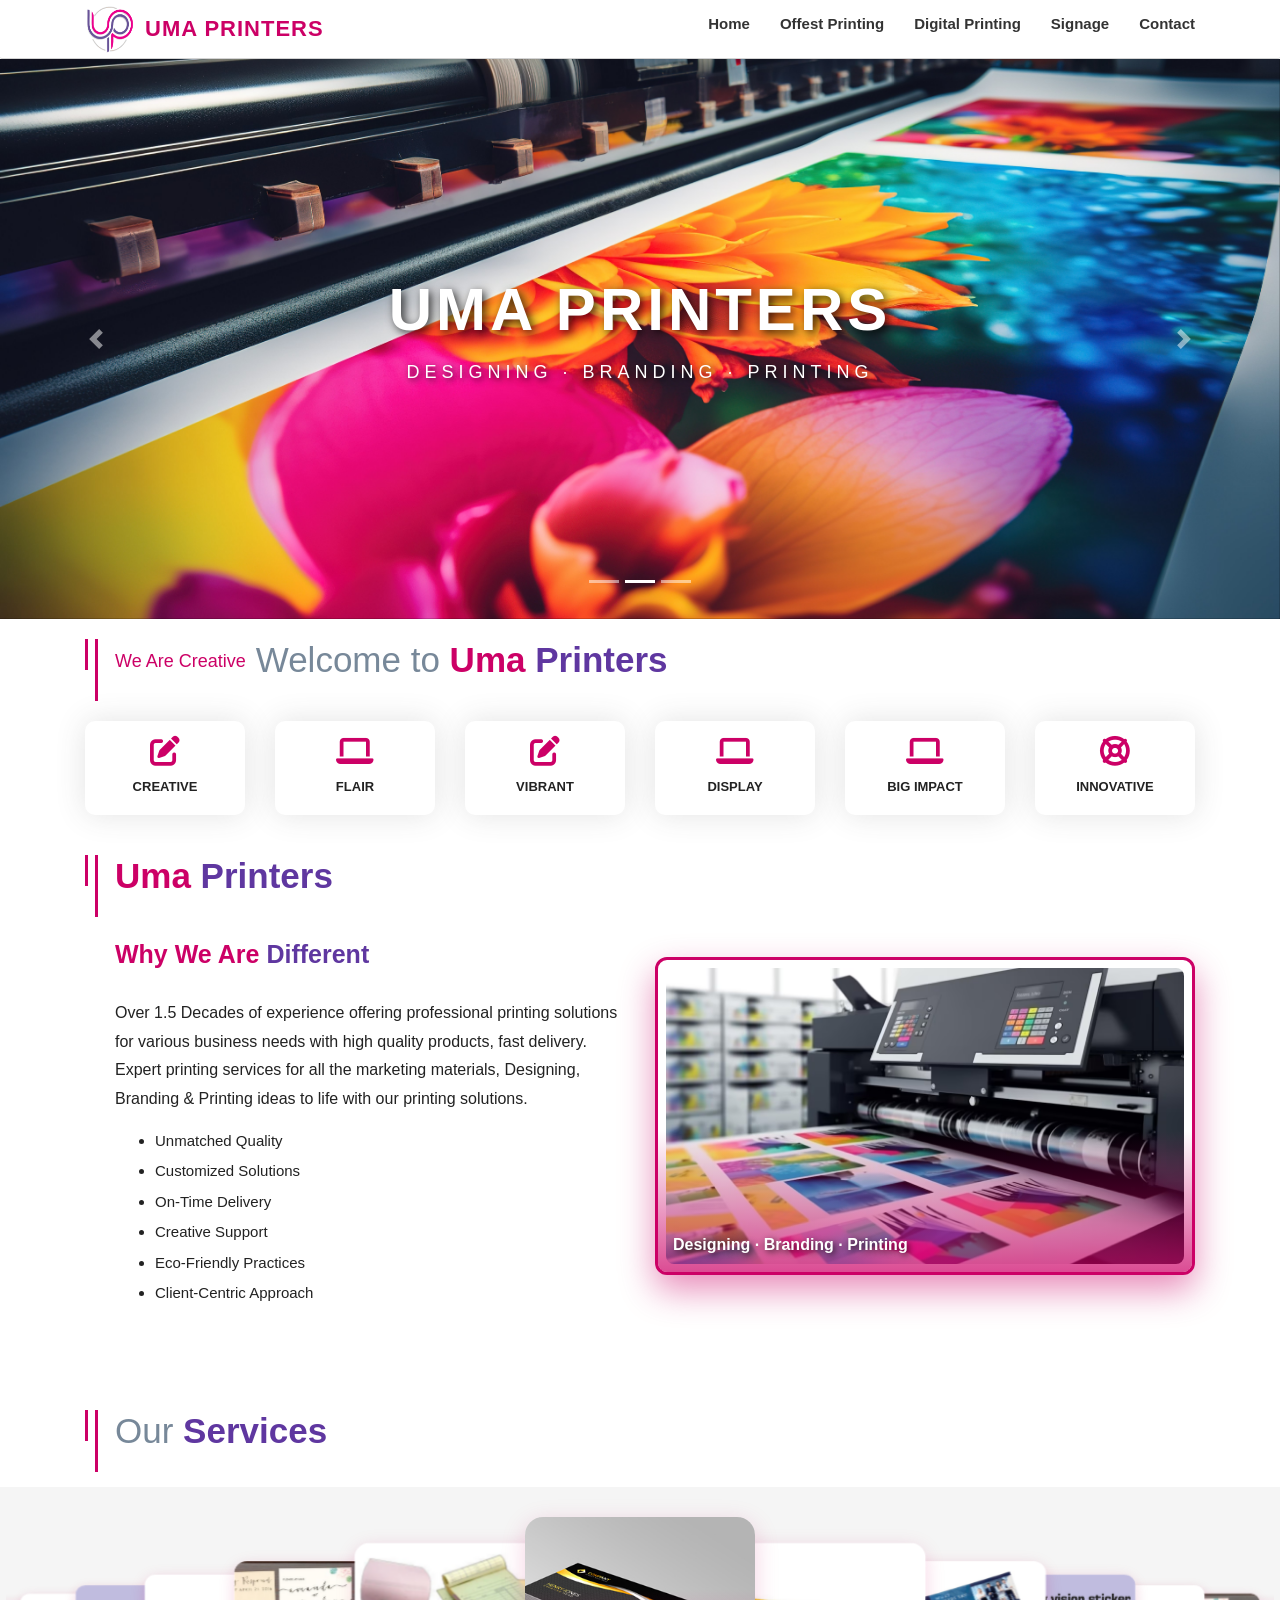
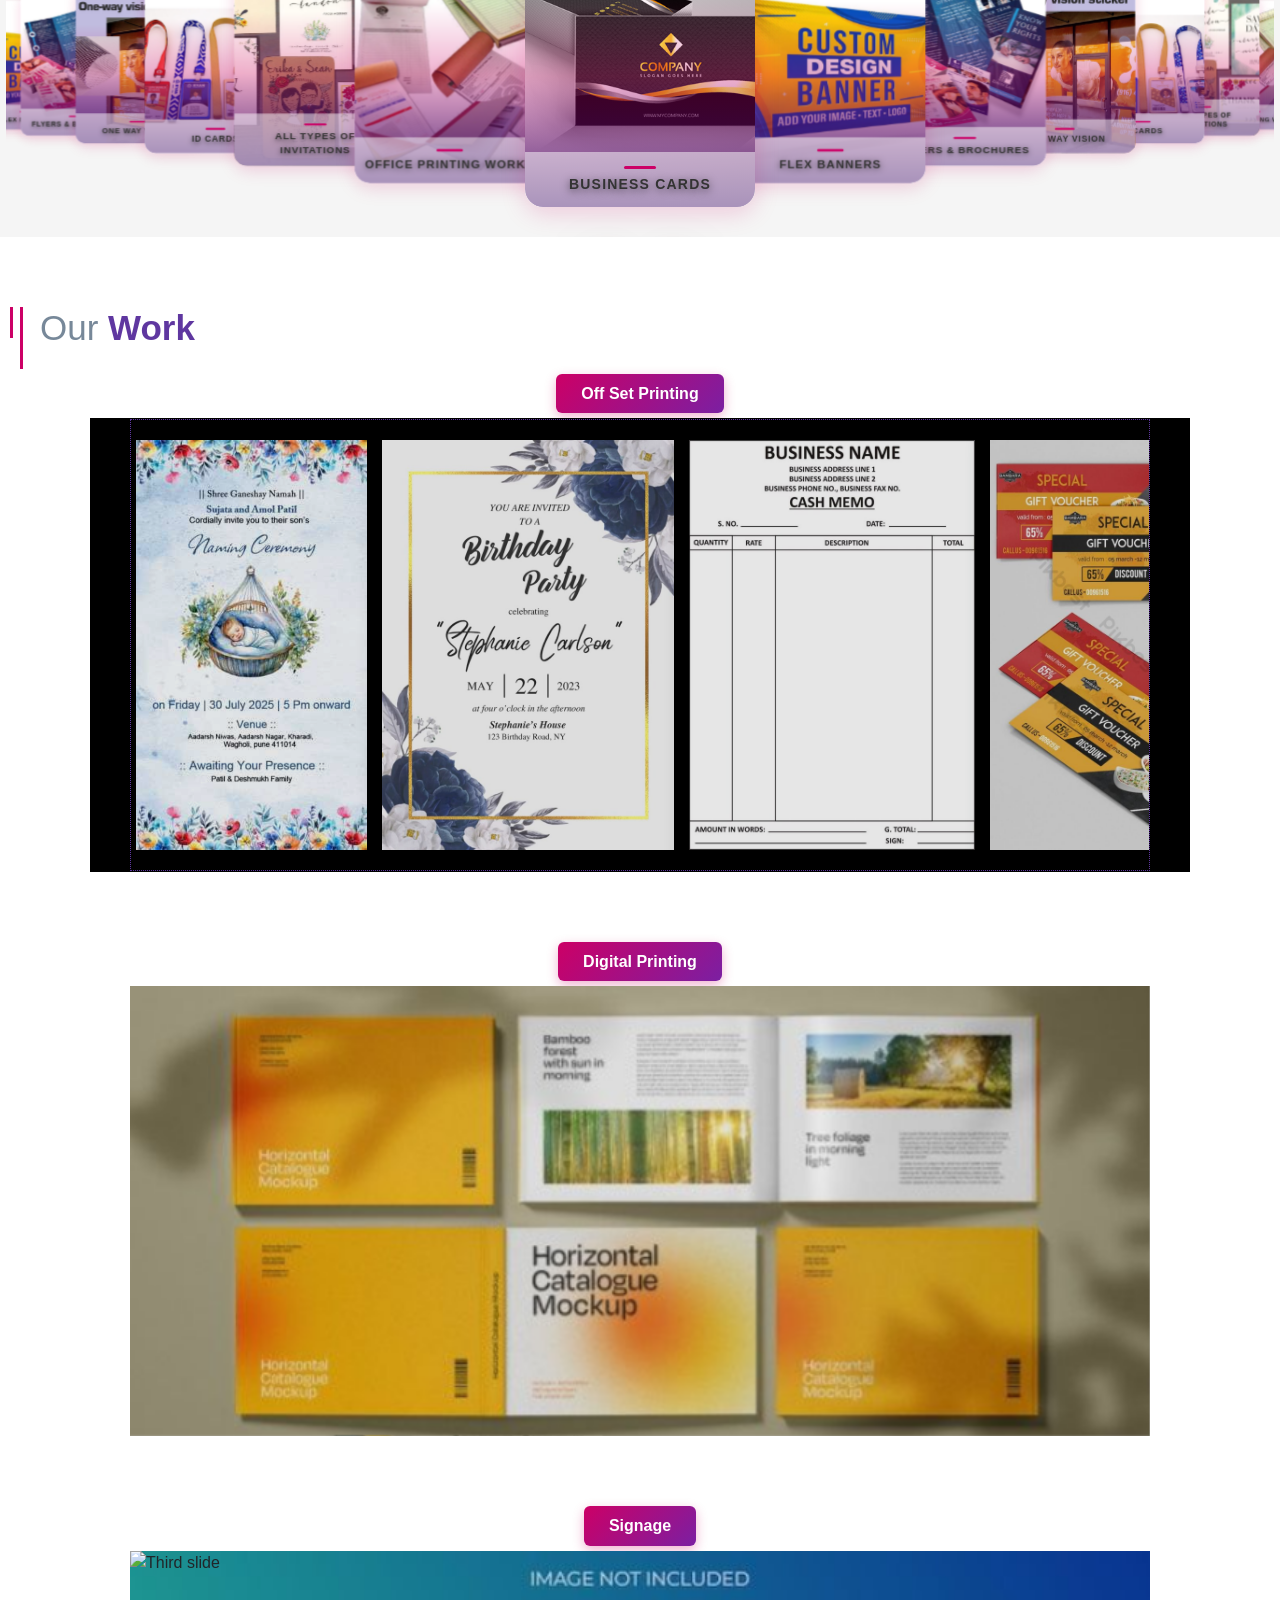
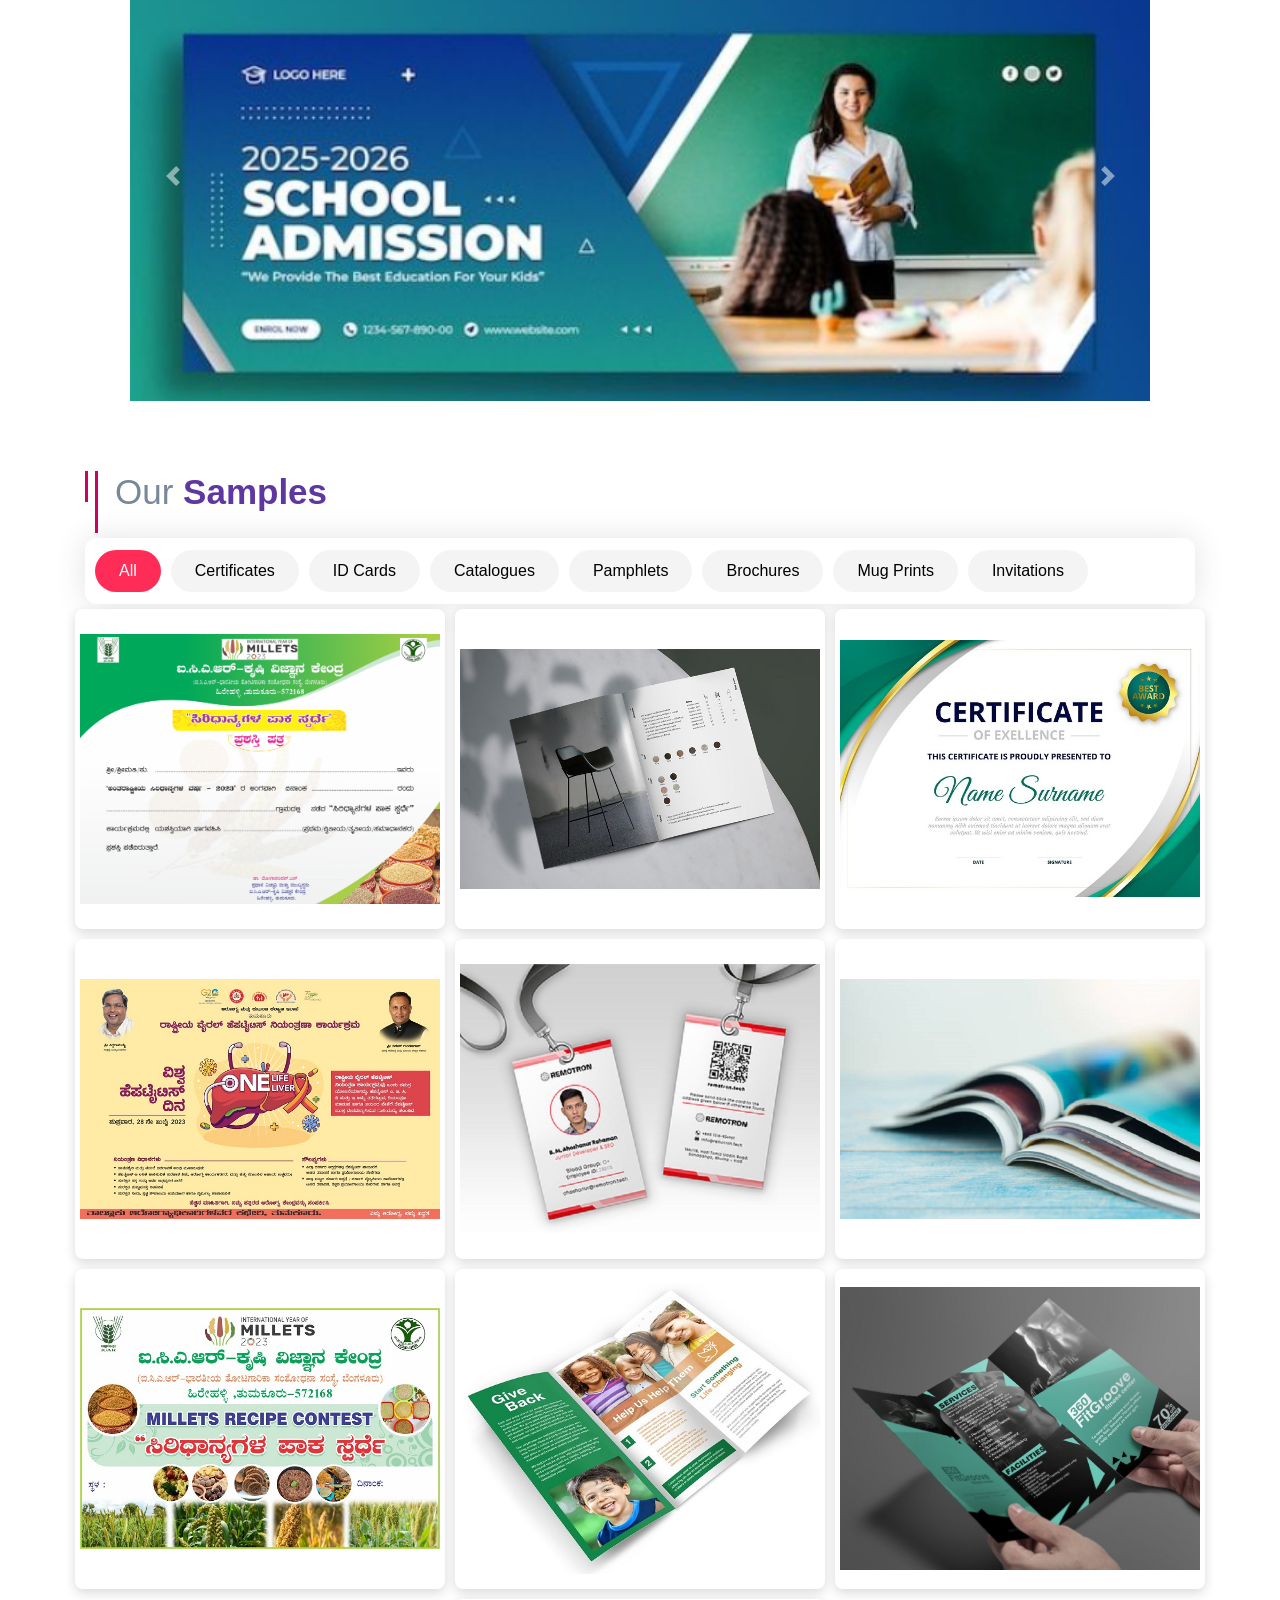
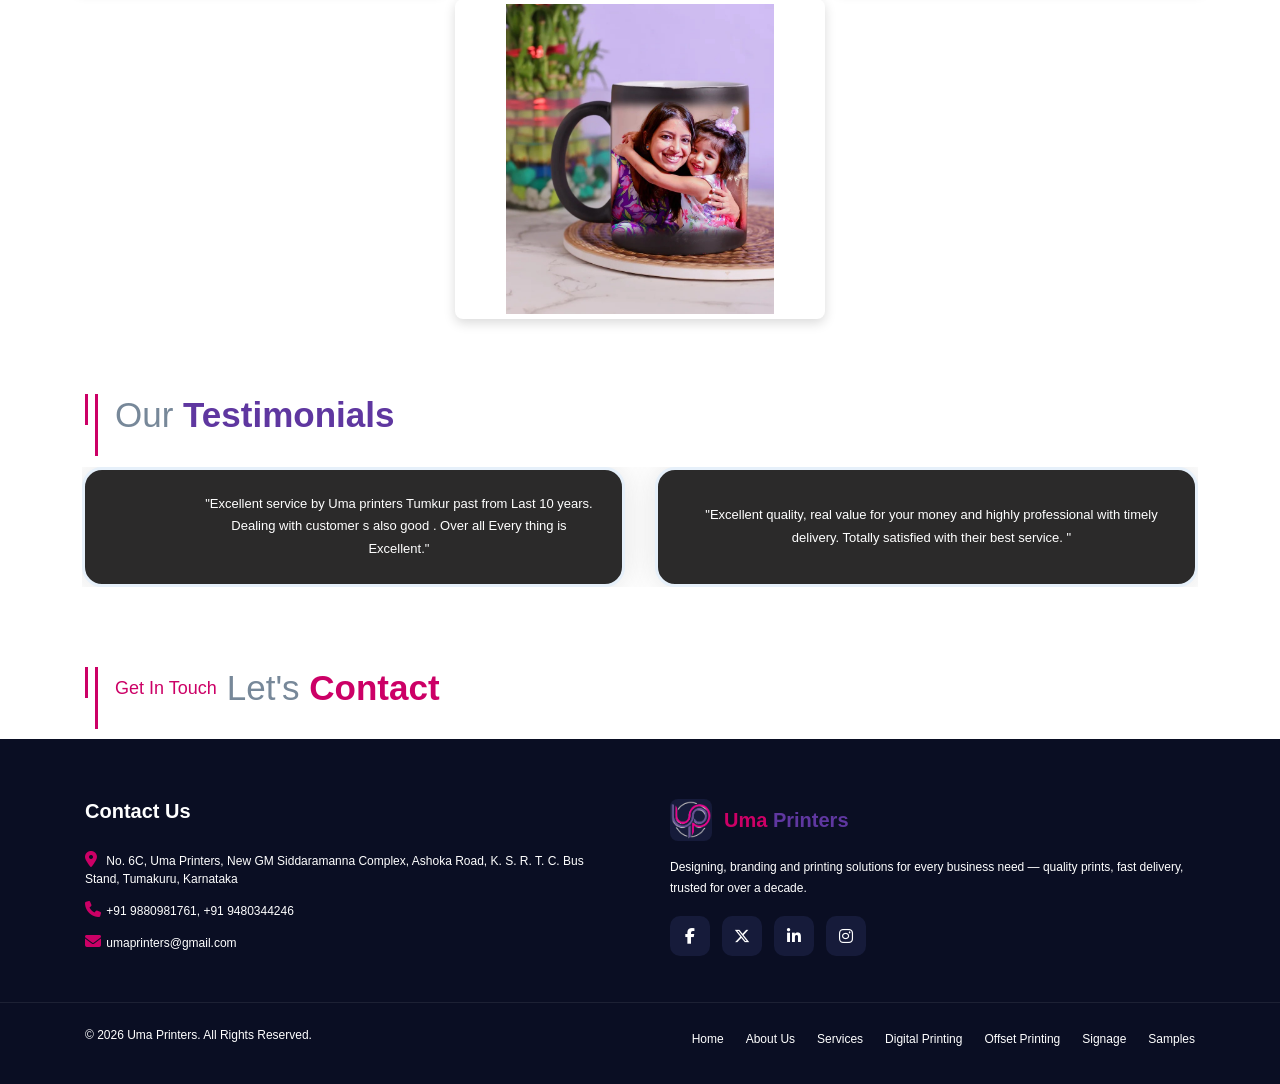
==== commit fb250a4c: "index.html home page changed" ====
--- a/index.html
+++ b/index.html
@@ -640,7 +640,7 @@
       </div>
     </div>
 
-    <div class="shorting">
+   <!--- <div class="shorting">
       <div class="row m-0">
         <div class="col-lg-4 col-md-6 mix certificate p-0">
           <div class="single-work">
@@ -742,7 +742,91 @@
         </div>
 
       </div>
-    </div>
+    </div>-->
+    <div class="shorting">
+  <div class="row m-0">
+    <div class="col-lg-4 col-md-6 mix certificate p-0">
+      <div class="single-work">
+        <img src="assets/img/certificate.jpg" alt="work-img">
+        <div class="work-content"><h4>Certificate</h4></div>
+        <a href="assets/img/Certificate.avif" class="popup-btn"><i class="fa fa-plus"></i></a>
+      </div>
+    </div>
+
+    <div class="col-lg-4 col-md-6 mix catalogues p-0">
+      <div class="single-work">
+        <img src="assets/img/Catalogues1.jpg" alt="work-img">
+        <div class="work-content"><h4>Catalogues</h4></div>
+        <a href="assets/img/Catalogues1.jpg" class="popup-btn"><i class="fa fa-plus"></i></a>
+      </div>
+    </div>
+
+    <div class="col-lg-4 col-md-6 mix certificate p-0">
+      <div class="single-work">
+        <img src="assets/img/certificate2.jpg" alt="work-img">
+        <div class="work-content"><h4>Certificate</h4></div>
+        <a href="assets/img/certificate2.jpg" class="popup-btn"><i class="fa fa-plus"></i></a>
+      </div>
+    </div>
+
+    <div class="col-lg-4 col-md-6 mix pamphlets p-0">
+      <div class="single-work">
+        <img src="assets/img/pamphlets1.jpg" alt="work-img">
+        <div class="work-content"><h4>Pamphlets</h4></div>
+        <a href="assets/img/pamphlets1.jpg" class="popup-btn"><i class="fa fa-plus"></i></a>
+      </div>
+    </div>
+
+    <div class="col-lg-4 col-md-6 mix idcards p-0">
+      <div class="single-work">
+        <img src="assets/img/ID Cards1.jpg" alt="work-img">
+        <div class="work-content"><h4>ID Cards</h4></div>
+        <a href="assets/img/ID Cards1.jpg" class="popup-btn"><i class="fa fa-plus"></i></a>
+      </div>
+    </div>
+
+    <div class="col-lg-4 col-md-6 mix catalogues p-0">
+      <div class="single-work">
+        <img src="assets/img/Catalogues2.jpg" alt="work-img">
+        <div class="work-content"><h4>Catalogues</h4></div>
+        <a href="assets/img/Catalogues2.jpg" class="popup-btn"><i class="fa fa-plus"></i></a>
+      </div>
+    </div>
+
+    <div class="col-lg-4 col-md-6 mix pamphlets p-0">
+      <div class="single-work">
+        <img src="assets/img/pamphlets2.jpg" alt="work-img">
+        <div class="work-content"><h4>Pamphlets</h4></div>
+        <a href="assets/img/pamphlets2.jpg" class="popup-btn"><i class="fa fa-plus"></i></a>
+      </div>
+    </div>
+
+    <div class="col-lg-4 col-md-6 mix brochures p-0">
+      <div class="single-work">
+        <img src="assets/img/Brochures1.jpg" alt="work-img">
+        <div class="work-content"><h4>Brochures</h4></div>
+        <a href="assets/img/Brochures1.jpg" class="popup-btn"><i class="fa fa-plus"></i></a>
+      </div>
+    </div>
+
+    <div class="col-lg-4 col-md-6 mix brochures p-0">
+      <div class="single-work">
+        <img src="assets/img/Brochures2.jpg" alt="work-img">
+        <div class="work-content"><h4>Brochures</h4></div>
+        <a href="assets/img/Brochures2.jpg" class="popup-btn"><i class="fa fa-plus"></i></a>
+      </div>
+    </div>
+
+    <div class="col-lg-4 col-md-6 mix mug p-0">
+      <div class="single-work">
+        <img src="assets/img/mug-print.jpg" alt="work-img">
+        <div class="work-content"><h4>Mug Print</h4></div>
+        <a href="assets/img/mug-print.jpg" class="popup-btn"><i class="fa fa-plus"></i></a>
+      </div>
+    </div>
+
+  </div>
+</div>
   </section>
   <!-- End Work Area-->
 
--- a/assets/css/style.css
+++ b/assets/css/style.css
@@ -2775,20 +2775,35 @@
   flex-wrap: wrap !important;
 }
 
-.shorting .single-work {
+/*.shorting .single-work {
   height: 250px !important;
   width: 100% !important;
   overflow: hidden !important;
   border-radius: 8px !important;
   margin-bottom: 0px !important;
   padding: 5px !important;
-}
-
-.shorting .single-work img {
+}*/
+.shorting .single-work {
+  height: 320px !important;   /* was 250px — taller box = less squishing */
+  width: 100% !important;
+  overflow: hidden !important;
+  border-radius: 8px !important;
+  margin-bottom: 0px !important;
+  padding: 5px !important;
+}
+
+/*.shorting .single-work img {
   width: 100% !important;
   height: 100% !important;
   object-fit: cover !important;
   display: block !important;
+}*/
+.shorting .single-work img {
+  width: 100% !important;
+  height: 100% !important;
+  object-fit: contain !important;   /* shows the whole image, no cropping */
+  display: block !important;
+  background-color: #ffffff;        /* fills empty space neatly if aspect ratios differ */
 }
 
 .shorting .col-lg-4 {
@@ -3295,7 +3310,7 @@
 }
 
 /* Attractive image styling */
-.about-video {
+/*.about-video {
   position: relative !important;
   border-radius: 12px !important;
   overflow: hidden !important;
@@ -3309,6 +3324,32 @@
   object-fit: cover !important;
   border-radius: 12px !important;
   display: block !important;
+}*/
+
+
+.about-video {
+  position: relative !important;
+  display: table !important;
+  margin: 0 auto 30px auto !important;
+  border-radius: 12px !important;
+  overflow: hidden !important;
+  box-shadow: 0 15px 35px rgba(204, 0, 102, 0.45) !important;
+  border: 3px solid #cc0066 !important;
+  padding: 8px !important;
+  box-sizing: border-box !important;
+  background-color: #ffffff !important;
+  max-width: 100% !important;
+}
+
+.about-video img {
+  width: auto !important;
+  max-width: 100% !important;
+  height: auto !important;
+  max-height: 380px !important;
+  object-fit: contain !important;
+  border-radius: 8px !important;
+  display: block !important;
+  margin: 0 auto !important;
 }
 
 .about-video .img-overlay {
@@ -3359,6 +3400,14 @@
   max-width: 100% !important;
 }
 
+#footer .footer-bottom-links a {
+  text-decoration: none !important;
+}
+
+
+#footer .footer-bottom-links a:hover {
+  text-decoration: none !important;
+}
 
 /* Go Top Button */
 .go-top {
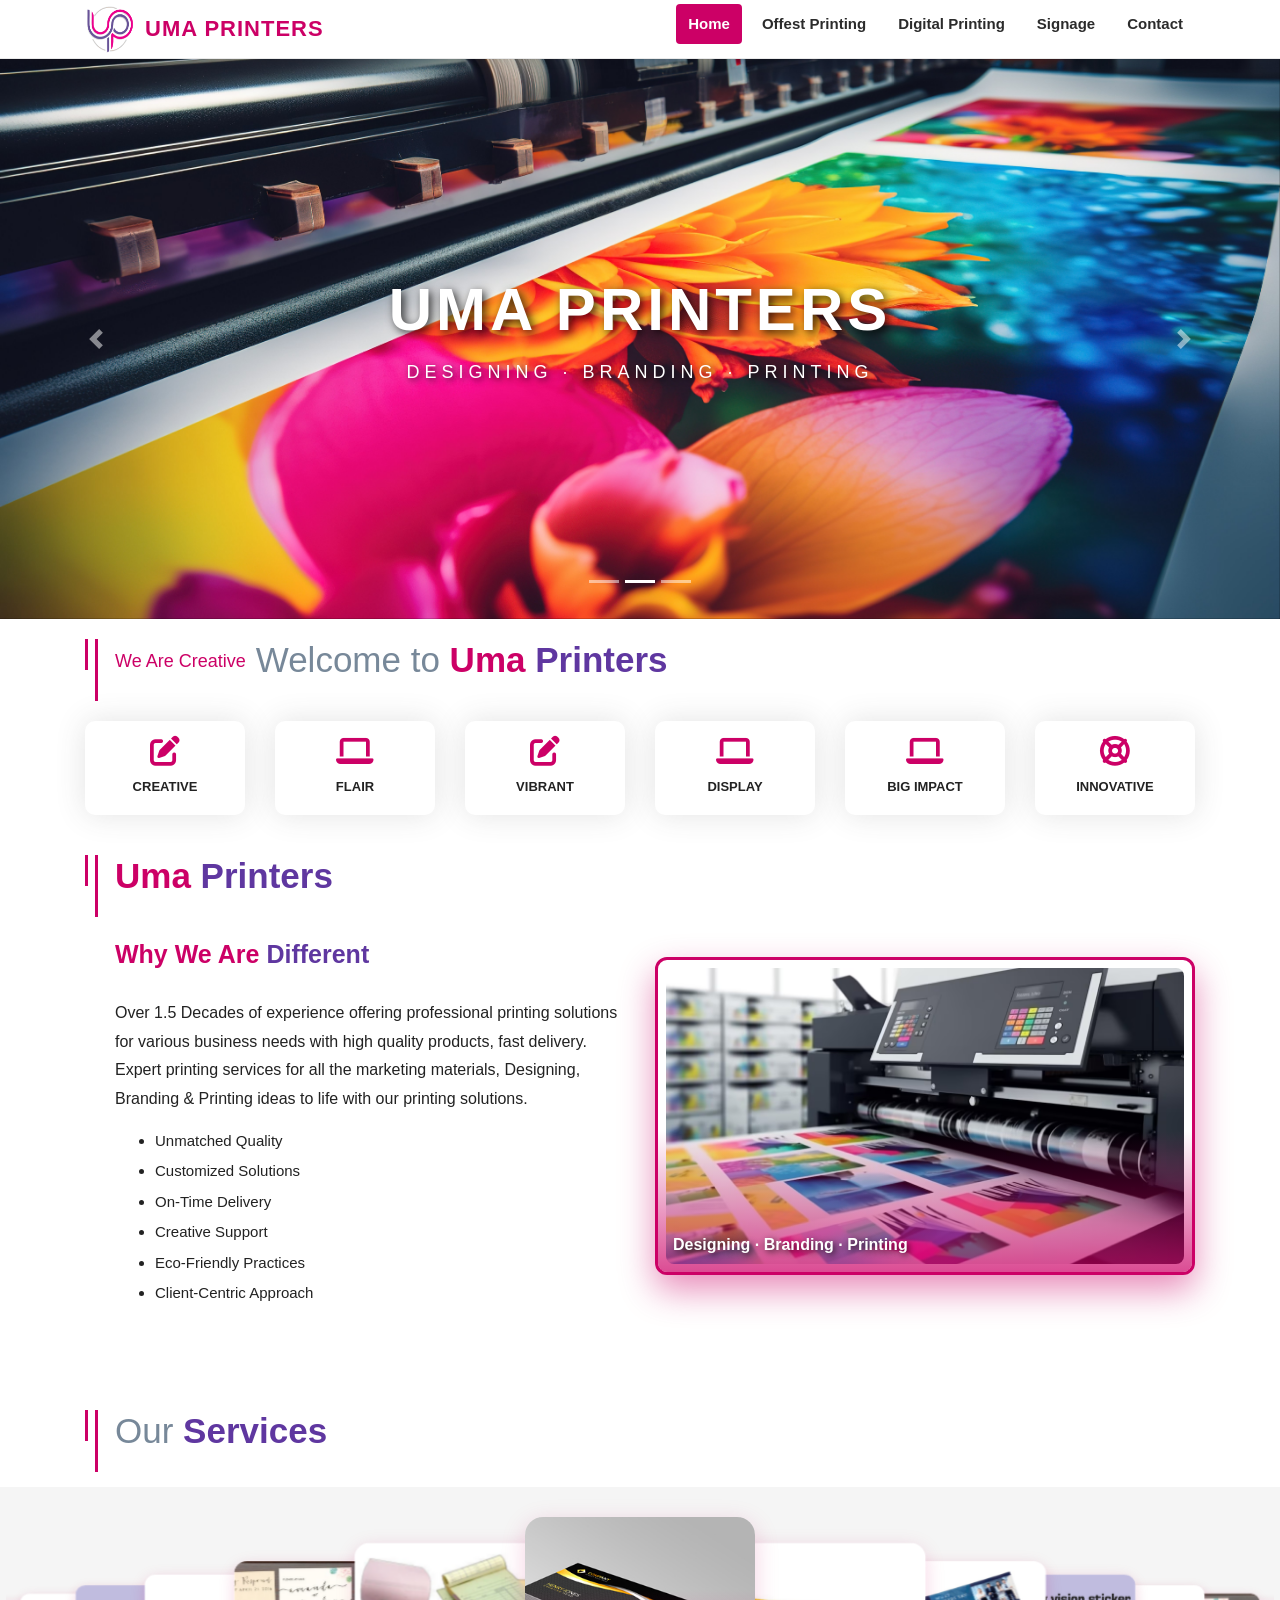
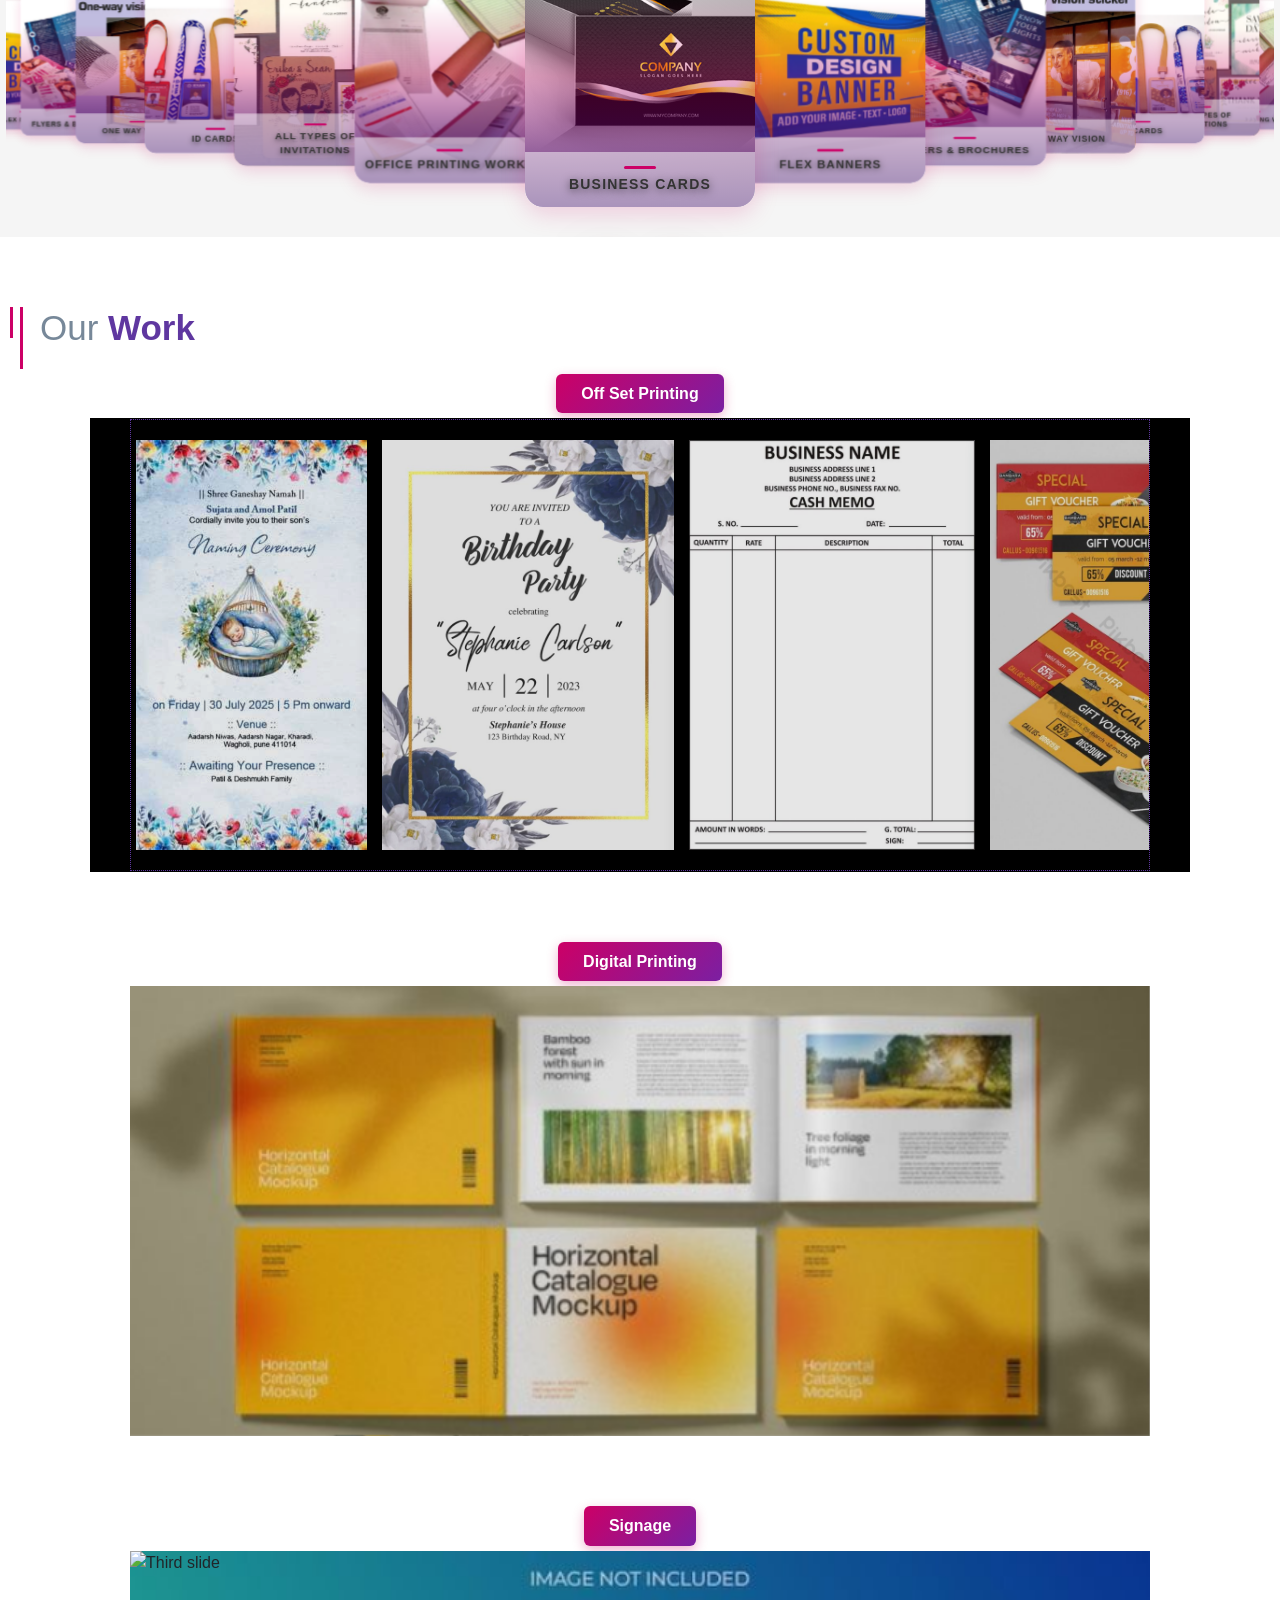
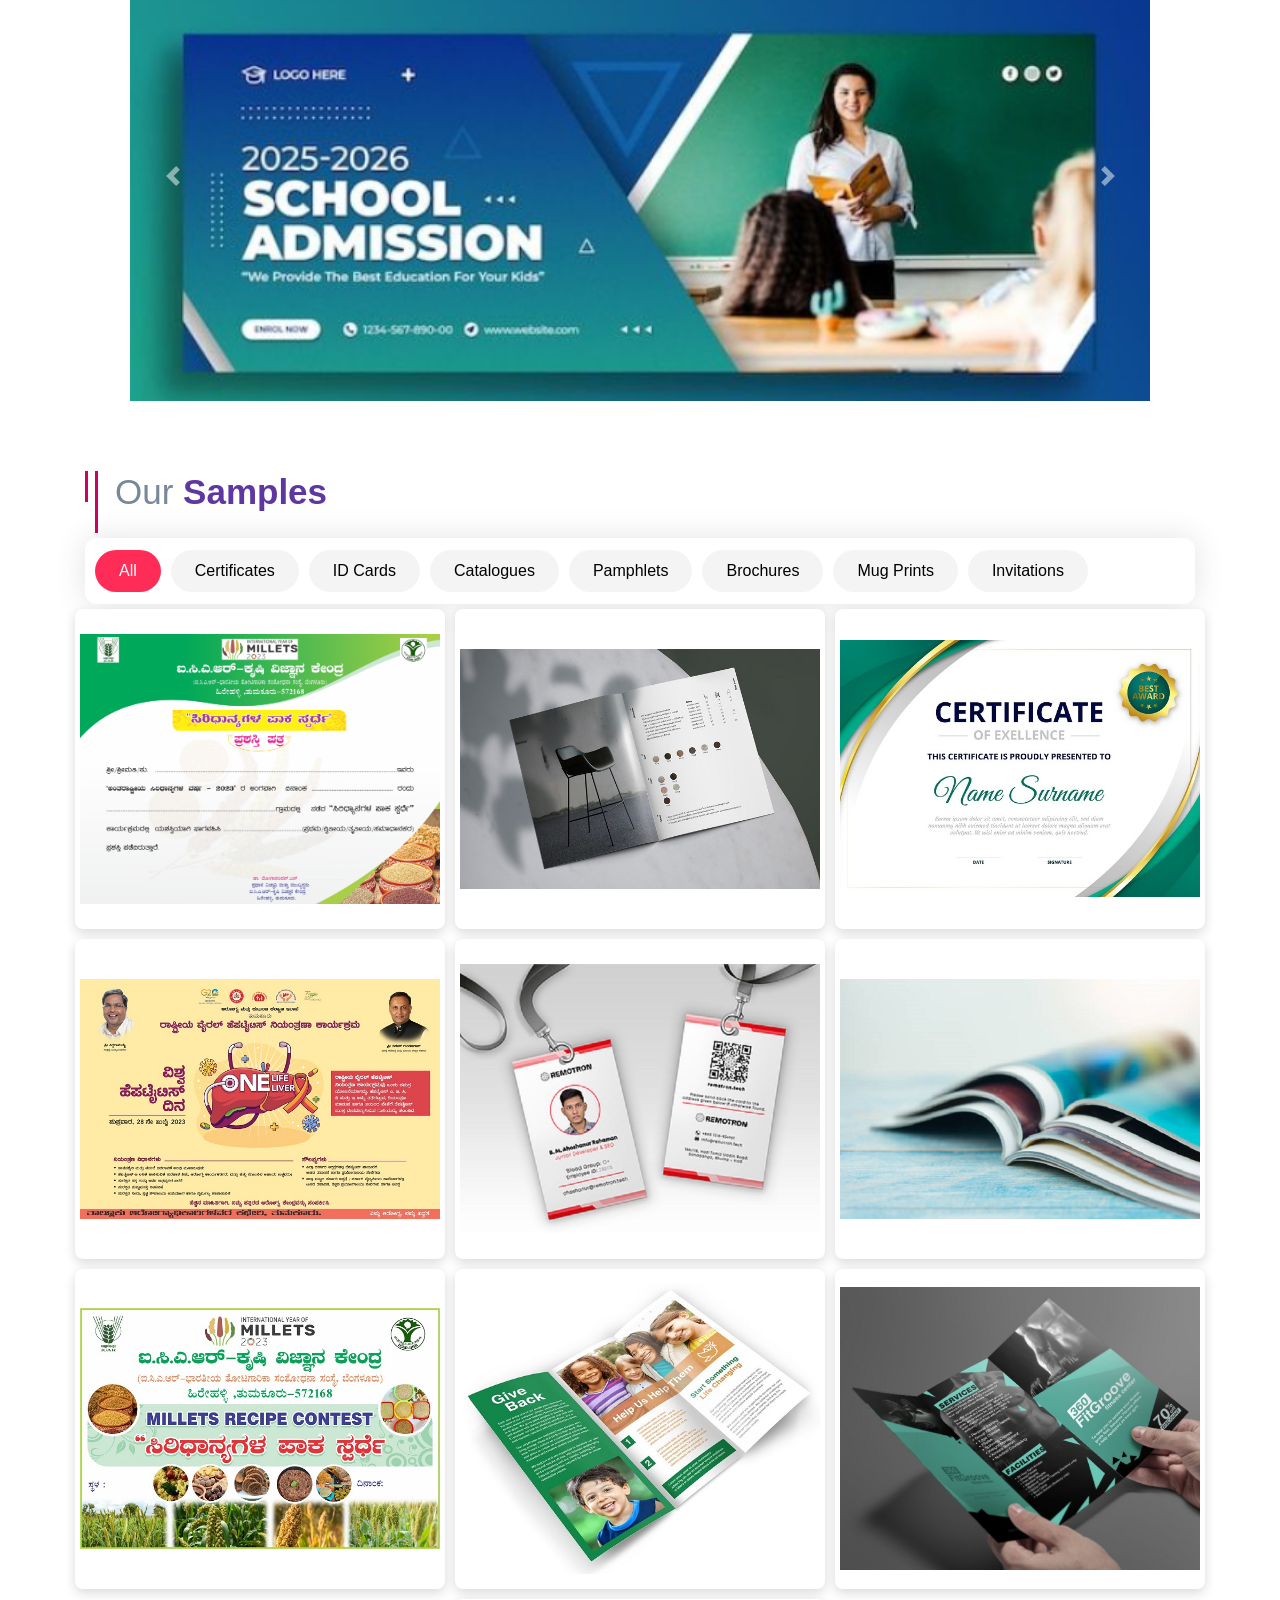
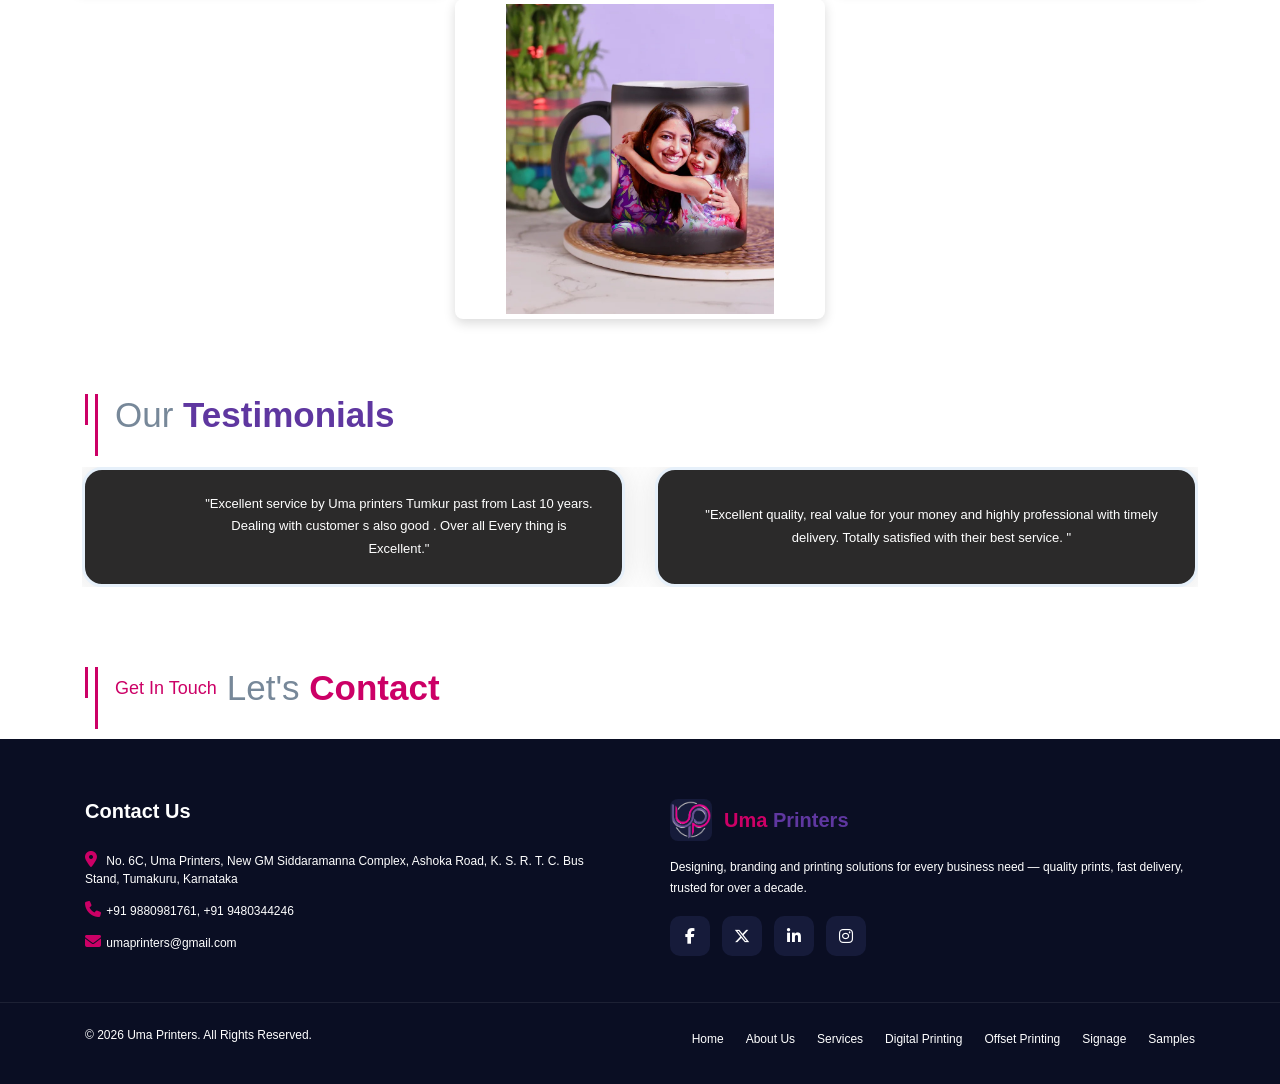
==== commit a8d4ee99: "added links to footer" ====
--- a/index.html
+++ b/index.html
@@ -1004,10 +1004,10 @@
           </div>
           <p>Designing, branding and printing solutions for every business need — quality prints, fast delivery, trusted for over a decade.</p>
           <div class="footer-social">
-            <a href="#" aria-label="Facebook"><i class="fa-brands fa-facebook-f"></i></a>
-            <a href="#" aria-label="Twitter"><i class="fa-brands fa-x-twitter"></i></a>
-            <a href="#" aria-label="LinkedIn"><i class="fa-brands fa-linkedin-in"></i></a>
-            <a href="#" aria-label="Instagram"><i class="fa-brands fa-instagram"></i></a>
+           <a href="https://www.facebook.com/100057589324145/about/?_rdr" target="_blank" aria-label="Facebook"><i class="fa-brands fa-facebook-f"></i></a>
+          <a href="https://www.twitter.com/umaprinters" target="_blank" aria-label="Twitter"><i class="fa-brands fa-x-twitter"></i></a>
+          <a href="https://www.linkedin.com/company/umaprinters" target="_blank" aria-label="LinkedIn"><i class="fa-brands fa-linkedin-in"></i></a>
+         <a href="https://www.instagram.com/uma.printers" target="_blank" aria-label="Instagram"><i class="fa-brands fa-instagram"></i></a>
           </div>
         </div>
 
--- a/assets/css/style.css
+++ b/assets/css/style.css
@@ -439,7 +439,7 @@
 Main Header CSS
 ==============================
 */
-.navbar {
+/*.navbar {
   position: absolute;
   top: 0;
   left: 0;
@@ -451,6 +451,21 @@
   height: 3.7rem;
   border-bottom: 1px solid lightgrey;
   border-radius: 2px;
+}*/
+
+.navbar {
+  position: absolute;
+  top: 0;
+  left: 0;
+  width: 100%;
+  z-index: 2;
+  background-color: #ffffff;
+  padding-top: 18px;
+  padding-bottom: 18px;
+  height: 3.7rem;
+  border-bottom: 1px solid #eaeaea;
+  border-radius: 0;
+  box-shadow: 0 2px 10px rgba(0, 0, 0, 0.06);
 }
 
 /* .header-sticky.is-sticky {
@@ -487,9 +502,18 @@
   color: #ffffff;
 }
 
-.navbar-light .navbar-nav .nav-item {
+/*.navbar-light .navbar-nav .nav-item {
   padding-right: 15px;
   padding-left: 15px;
+}
+
+.navbar-light .navbar-nav .nav-item:last-child {
+  padding-right: 0;
+}*/
+
+.navbar-light .navbar-nav .nav-item {
+  padding-right: 4px;
+  padding-left: 4px;
 }
 
 .navbar-light .navbar-nav .nav-item:last-child {
@@ -2994,7 +3018,7 @@
   width: 100% !important;
   font-family: 'Open Sans', sans-serif !important;
 }
-.navbar-light .navbar-nav .nav-item .nav-link {
+/*.navbar-light .navbar-nav .nav-item .nav-link {
   color: #333333 !important;
   padding-right: 0;
   padding-left: 0;
@@ -3004,6 +3028,37 @@
 
 .navbar-light .navbar-nav .nav-item .nav-link span {
   color: #333333 !important;
+}*/
+
+.navbar-light .navbar-nav .nav-item .nav-link {
+  color: #2b2b2b !important;
+  padding: 8px 12px !important;
+  font-family: 'Open Sans', sans-serif !important;
+  font-weight: 600 !important;
+  border-radius: 4px;
+  transition: background-color .25s ease, color .25s ease;
+}
+
+.navbar-light .navbar-nav .nav-item .nav-link span {
+  color: inherit !important;
+}
+
+/*.navbar-light .navbar-nav .nav-item .nav-link:hover,
+.navbar-light .navbar-nav .nav-item .nav-link:hover span {
+  background-color: #f5f0f3;
+  color: #cc0066 !important;
+}*/
+
+.navbar-light .navbar-nav .nav-item .nav-link:hover,
+.navbar-light .navbar-nav .nav-item .nav-link:hover span {
+  background-color: #cc0066;
+  color: #ffffff !important;
+}
+
+.navbar-light .navbar-nav .nav-item .nav-link.active,
+.navbar-light .navbar-nav .nav-item .nav-link.active span {
+  background-color: #cc0066;
+  color: #ffffff !important;
 }
 
 
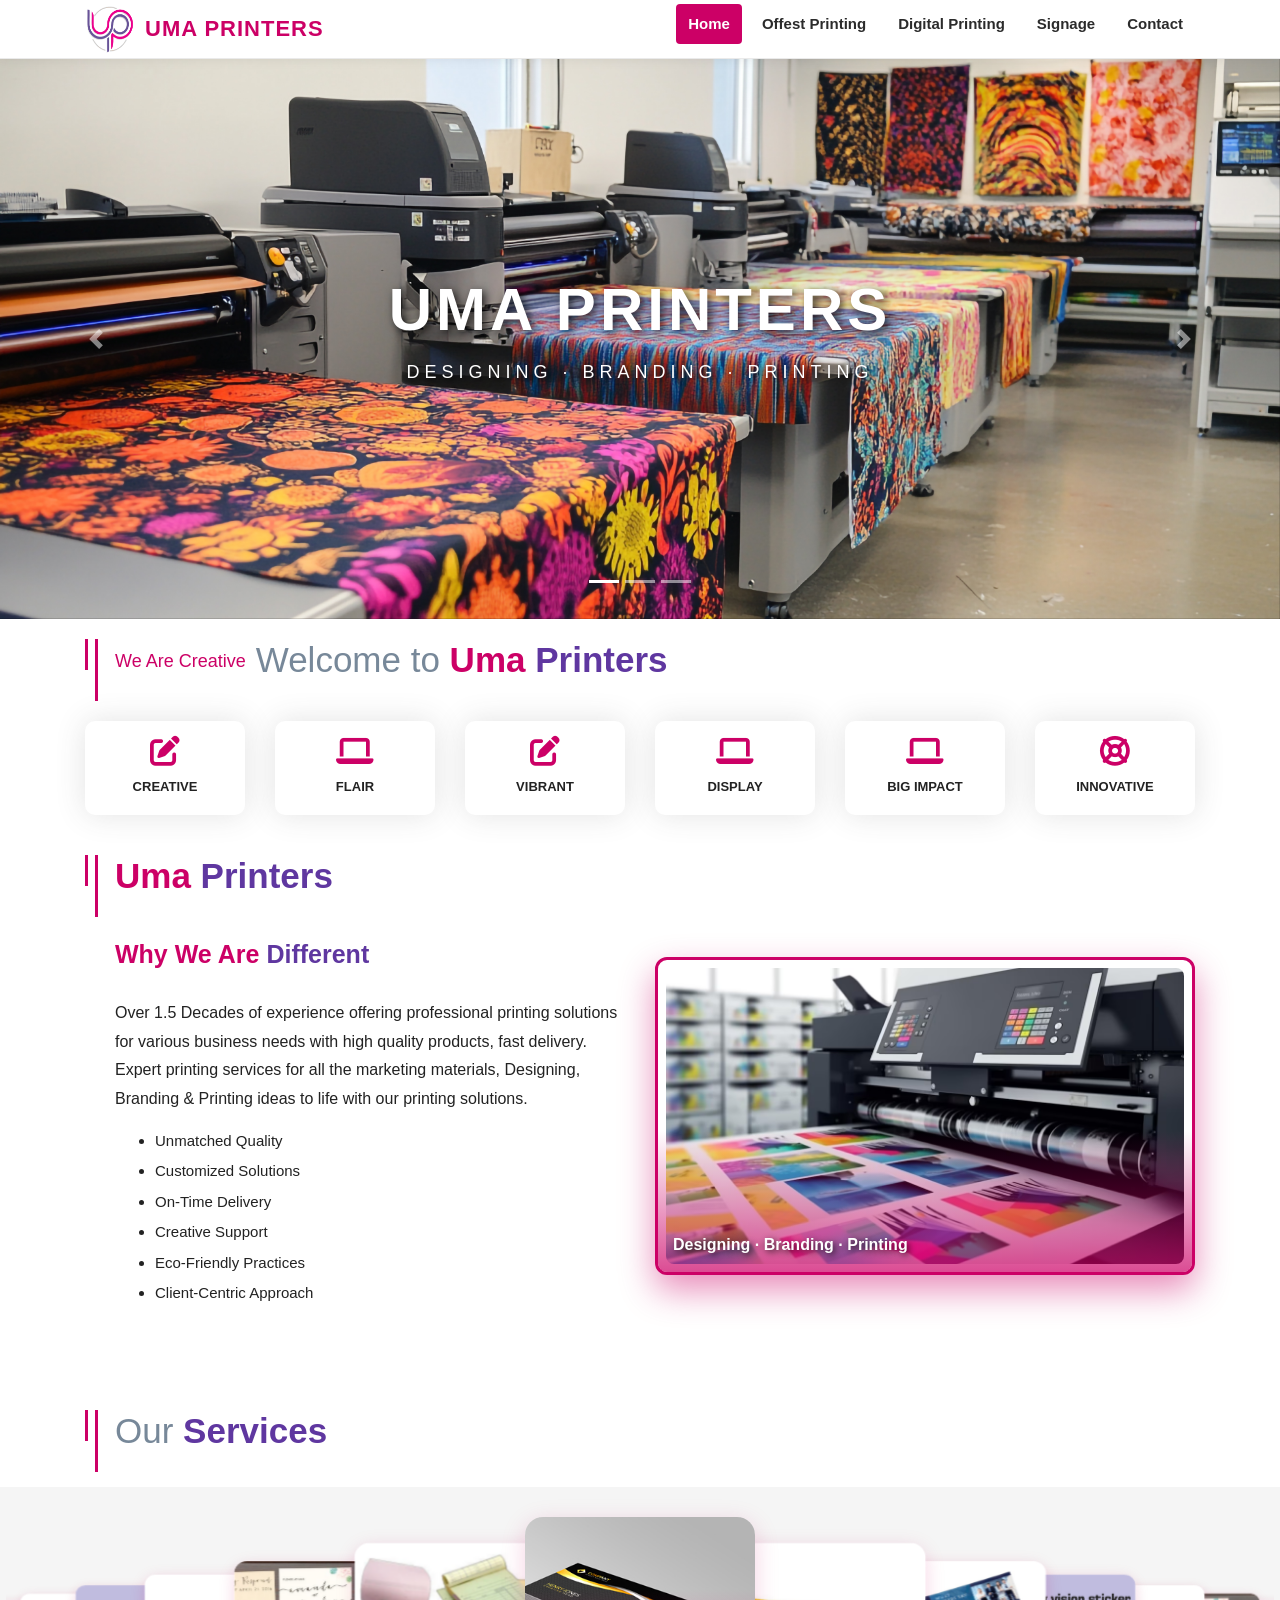
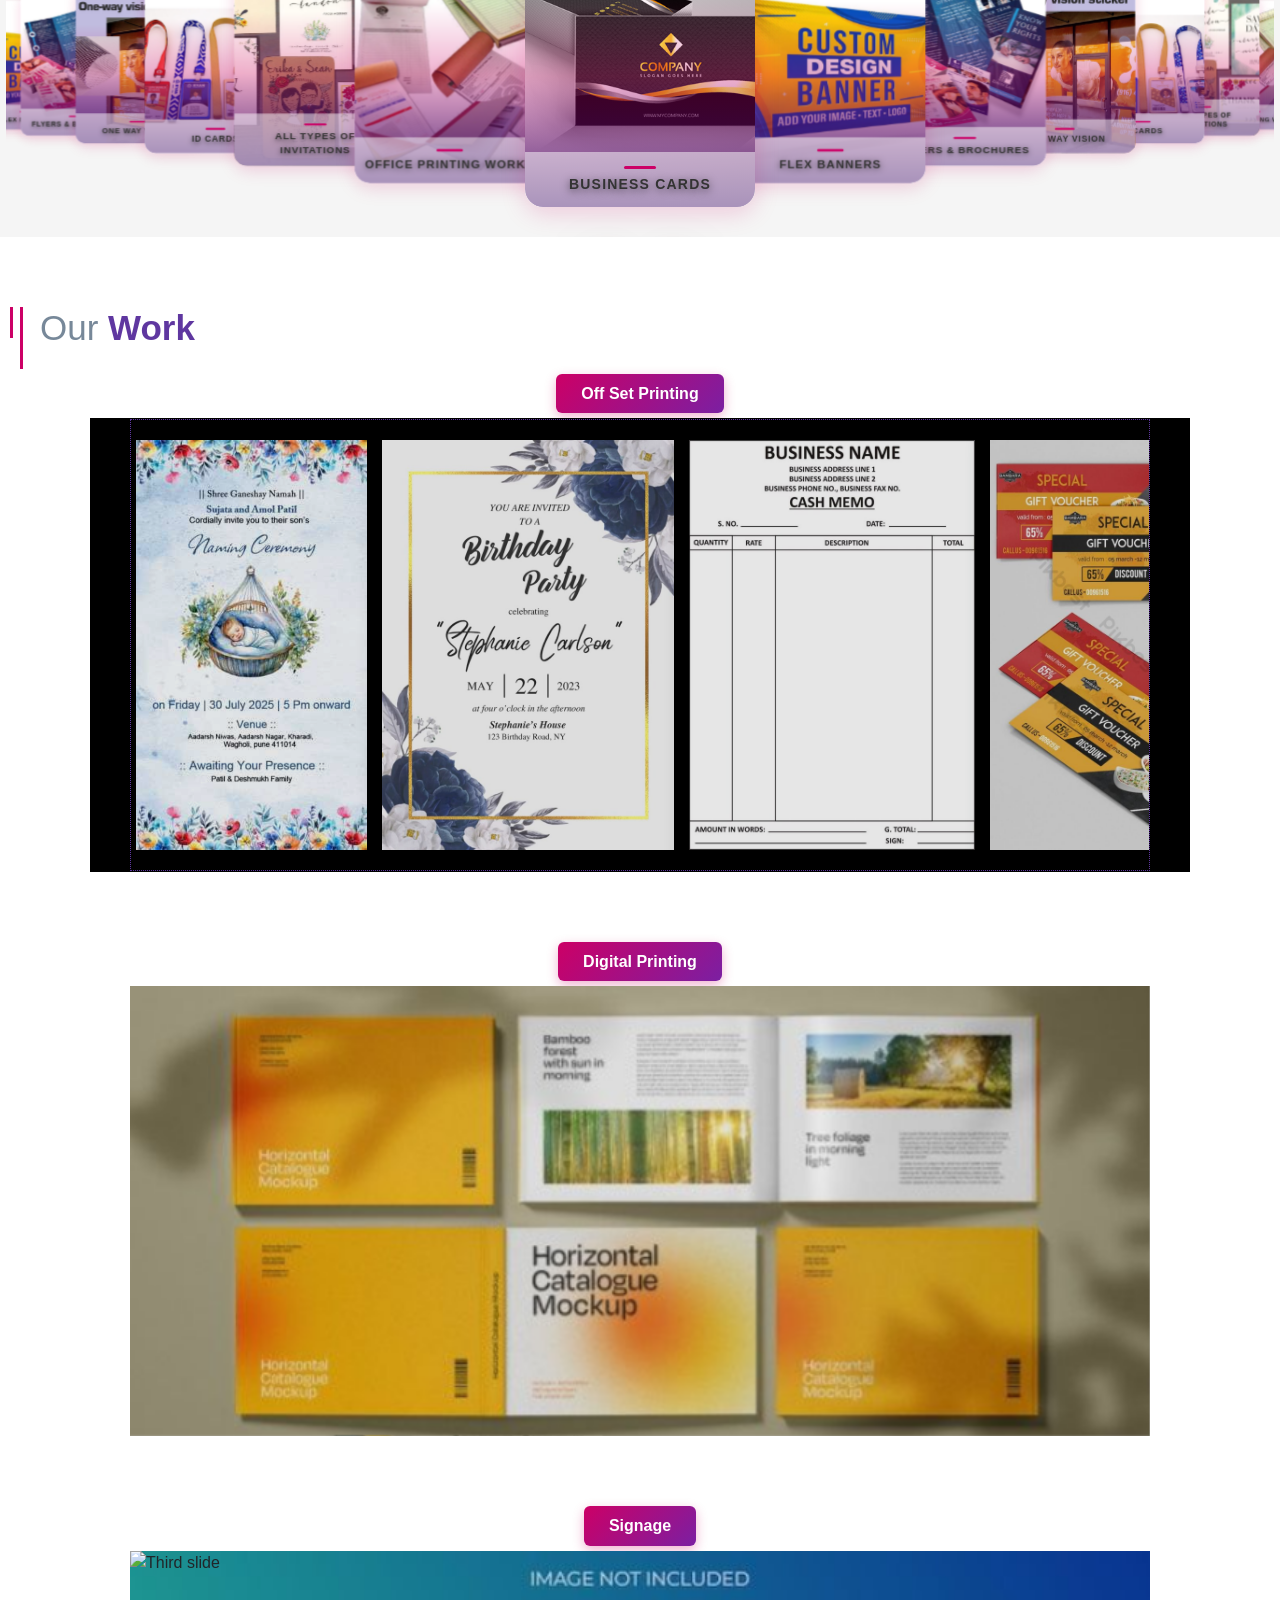
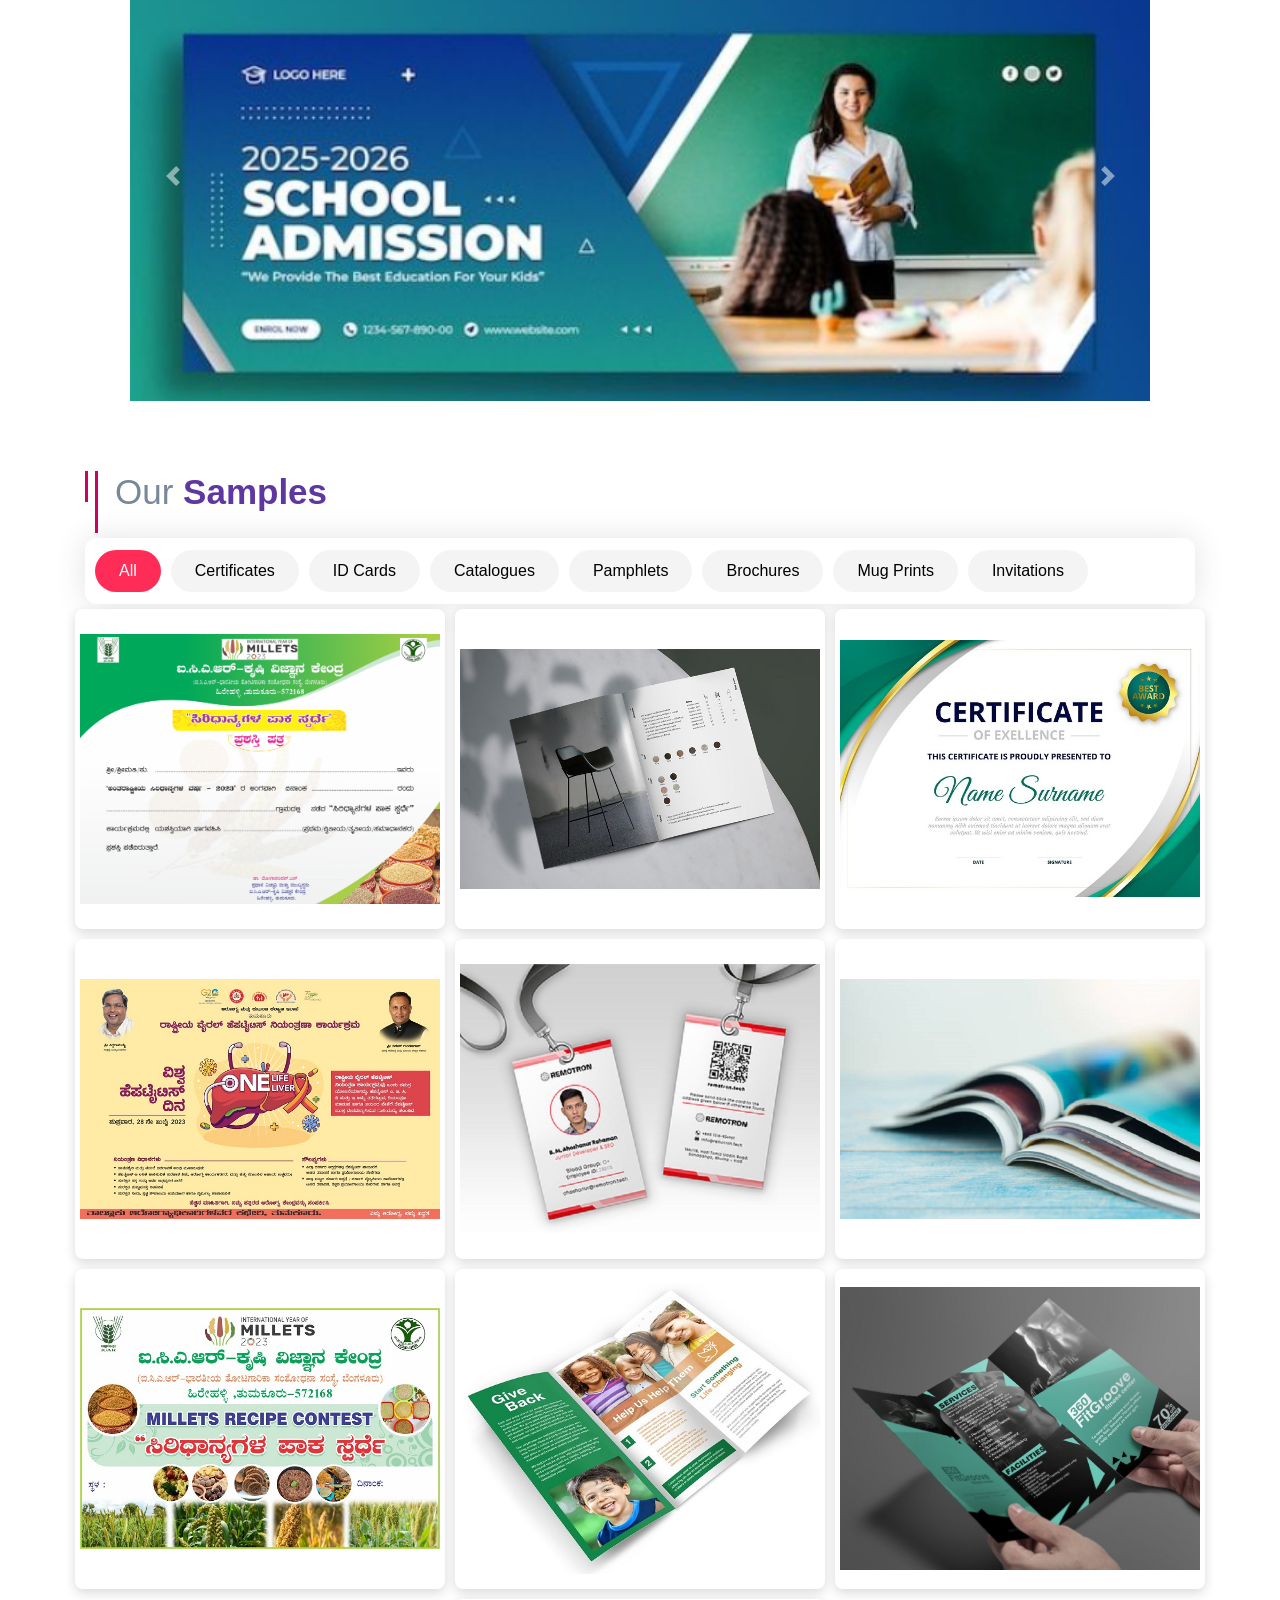
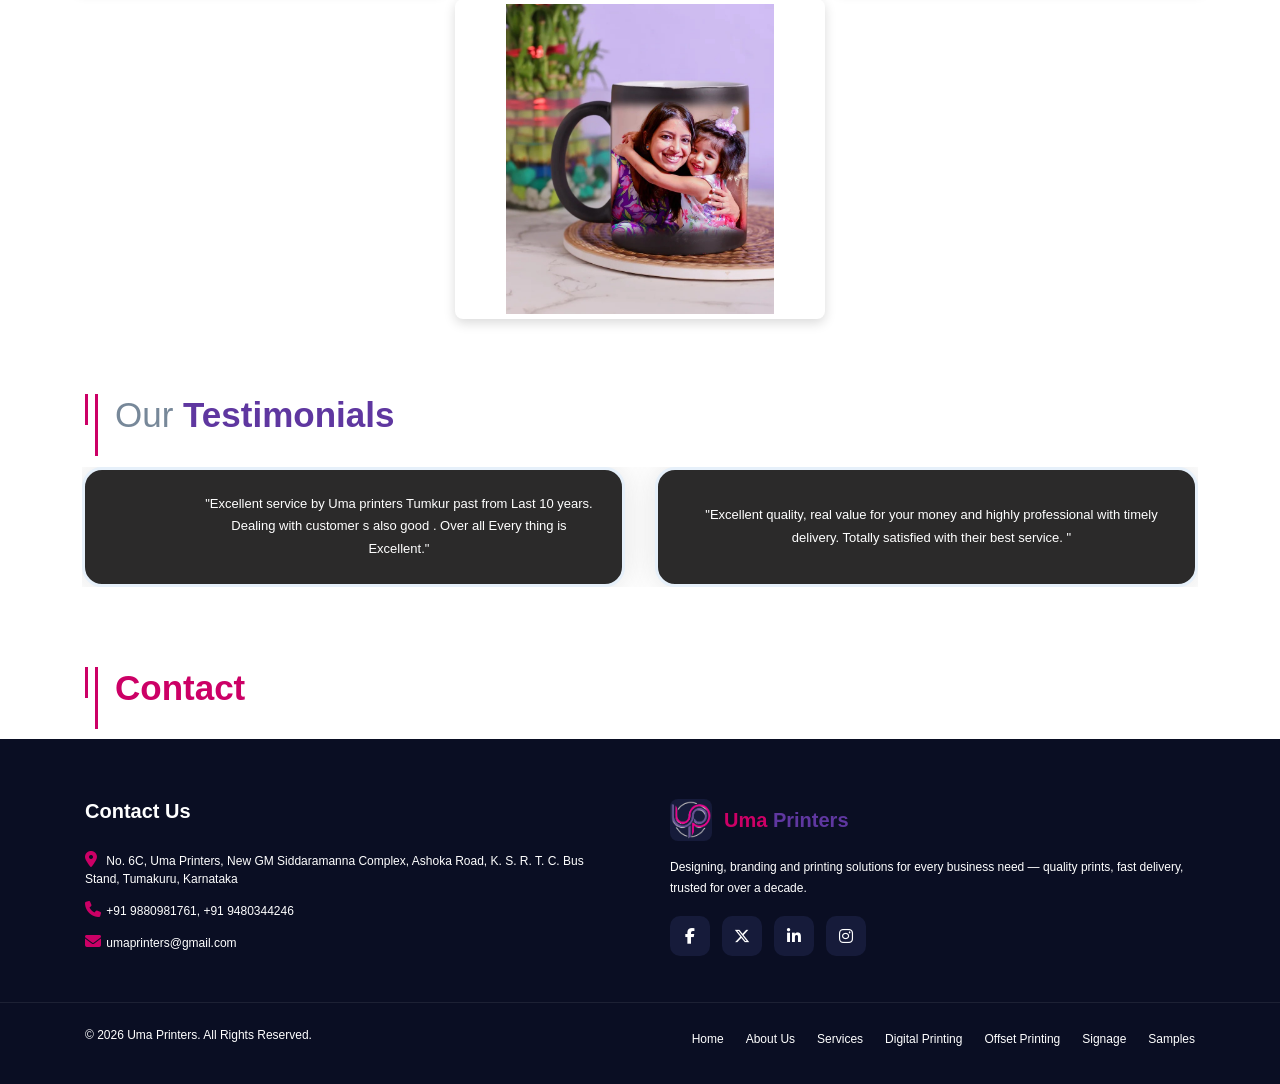
==== commit b9bf40b2: "contant changes" ====
--- a/index.html
+++ b/index.html
@@ -888,8 +888,8 @@
   <section id="contact" class="contact-area">
     <div class="container">
       <div class="section-title">
-        <h4>Get in Touch</h4>
-        <h2>Let's <span>Contact</span> </h2>
+        
+        <h2> <span>Contact</span> </h2>
       </div>
     </div>
   </section>
@@ -1004,10 +1004,10 @@
           </div>
           <p>Designing, branding and printing solutions for every business need — quality prints, fast delivery, trusted for over a decade.</p>
           <div class="footer-social">
-           <a href="https://www.facebook.com/100057589324145/about/?_rdr" target="_blank" aria-label="Facebook"><i class="fa-brands fa-facebook-f"></i></a>
-          <a href="https://www.twitter.com/umaprinters" target="_blank" aria-label="Twitter"><i class="fa-brands fa-x-twitter"></i></a>
-          <a href="https://www.linkedin.com/company/umaprinters" target="_blank" aria-label="LinkedIn"><i class="fa-brands fa-linkedin-in"></i></a>
-         <a href="https://www.instagram.com/uma.printers" target="_blank" aria-label="Instagram"><i class="fa-brands fa-instagram"></i></a>
+            <a href="#" aria-label="Facebook"><i class="fa-brands fa-facebook-f"></i></a>
+            <a href="#" aria-label="Twitter"><i class="fa-brands fa-x-twitter"></i></a>
+            <a href="#" aria-label="LinkedIn"><i class="fa-brands fa-linkedin-in"></i></a>
+            <a href="#" aria-label="Instagram"><i class="fa-brands fa-instagram"></i></a>
           </div>
         </div>
 
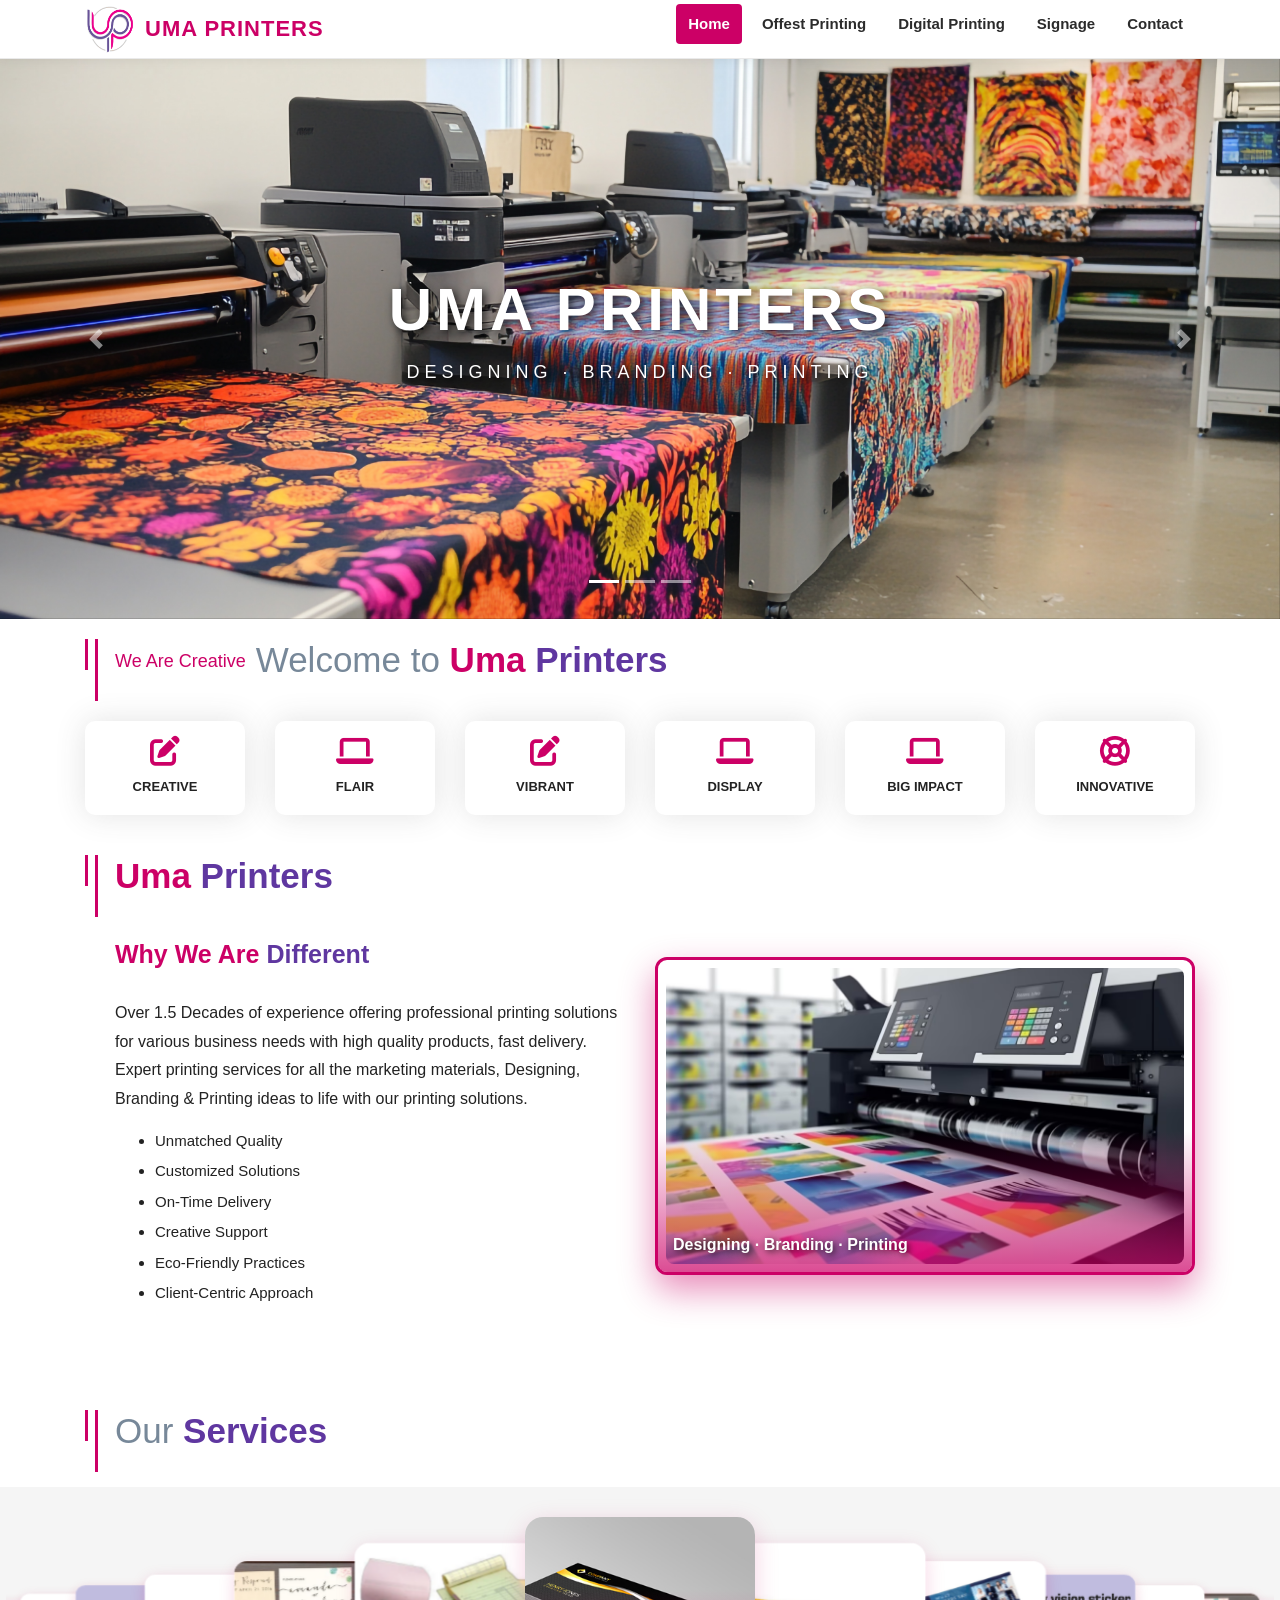
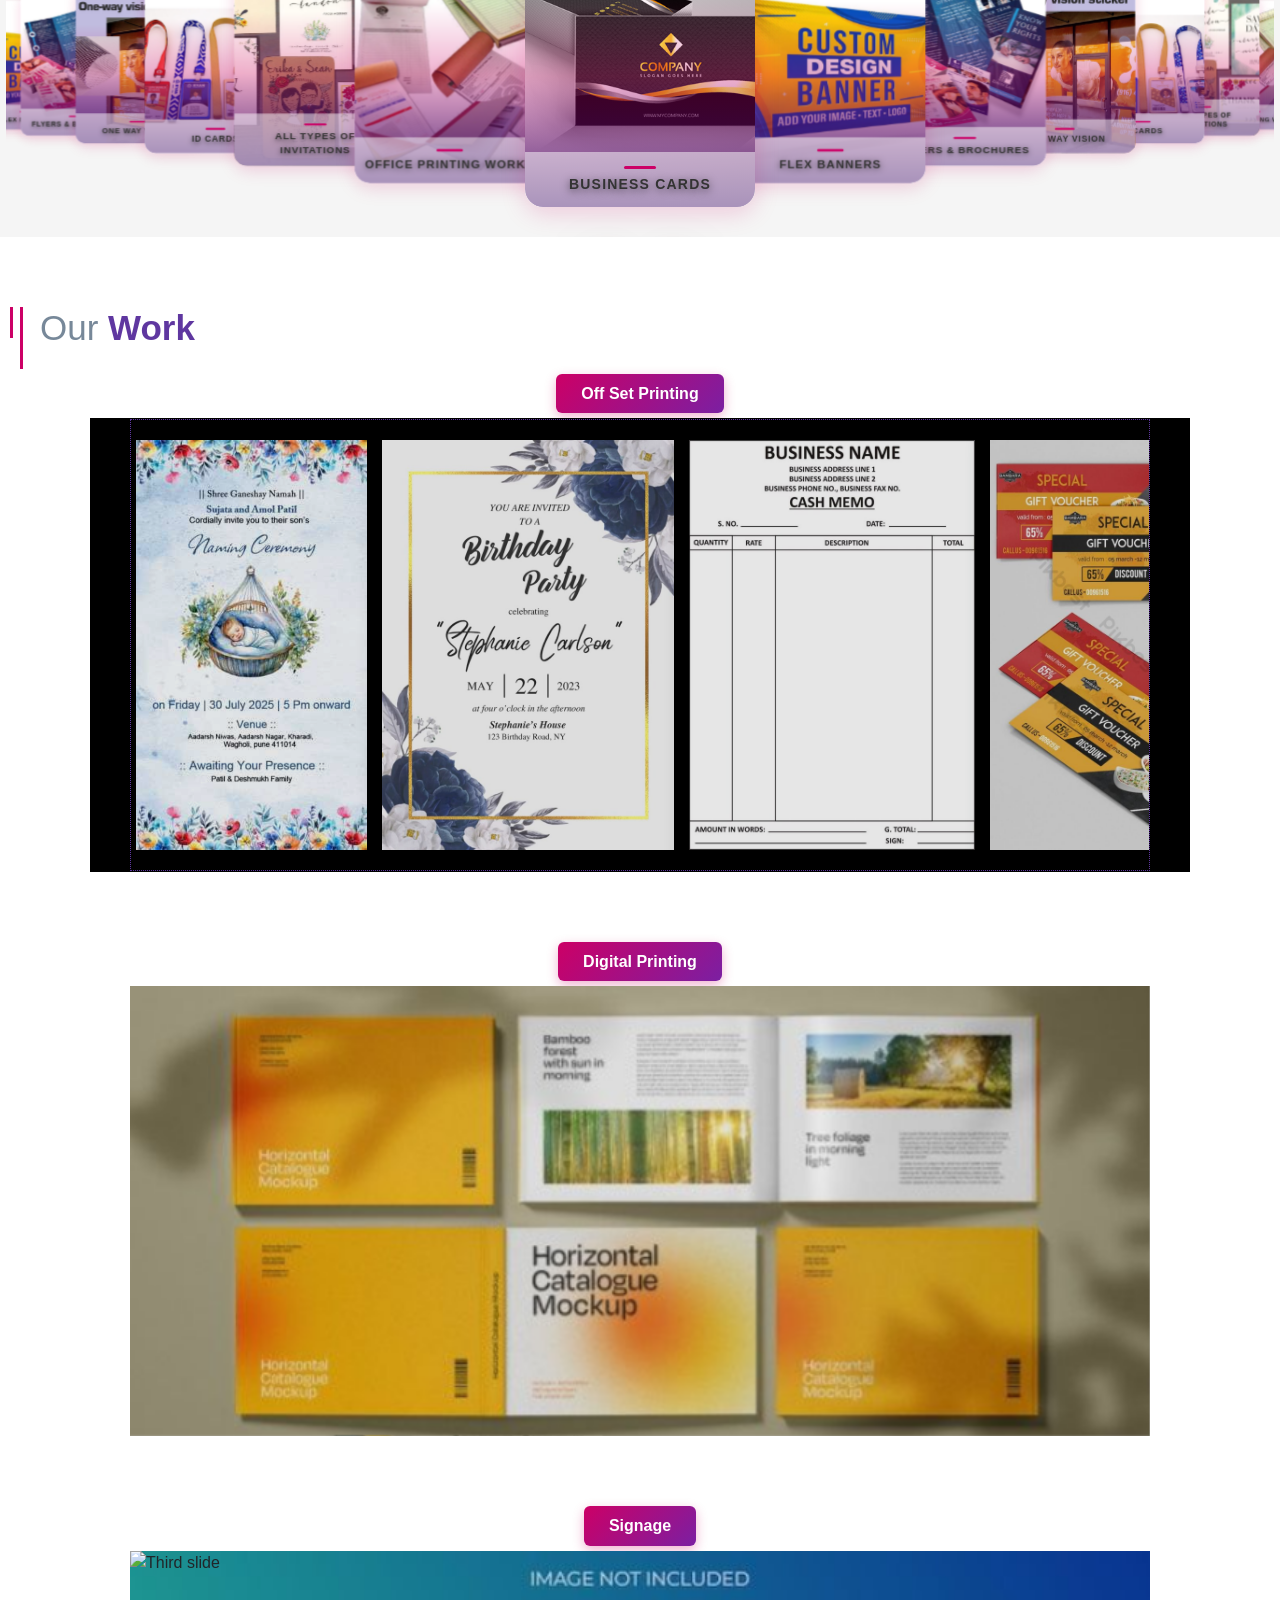
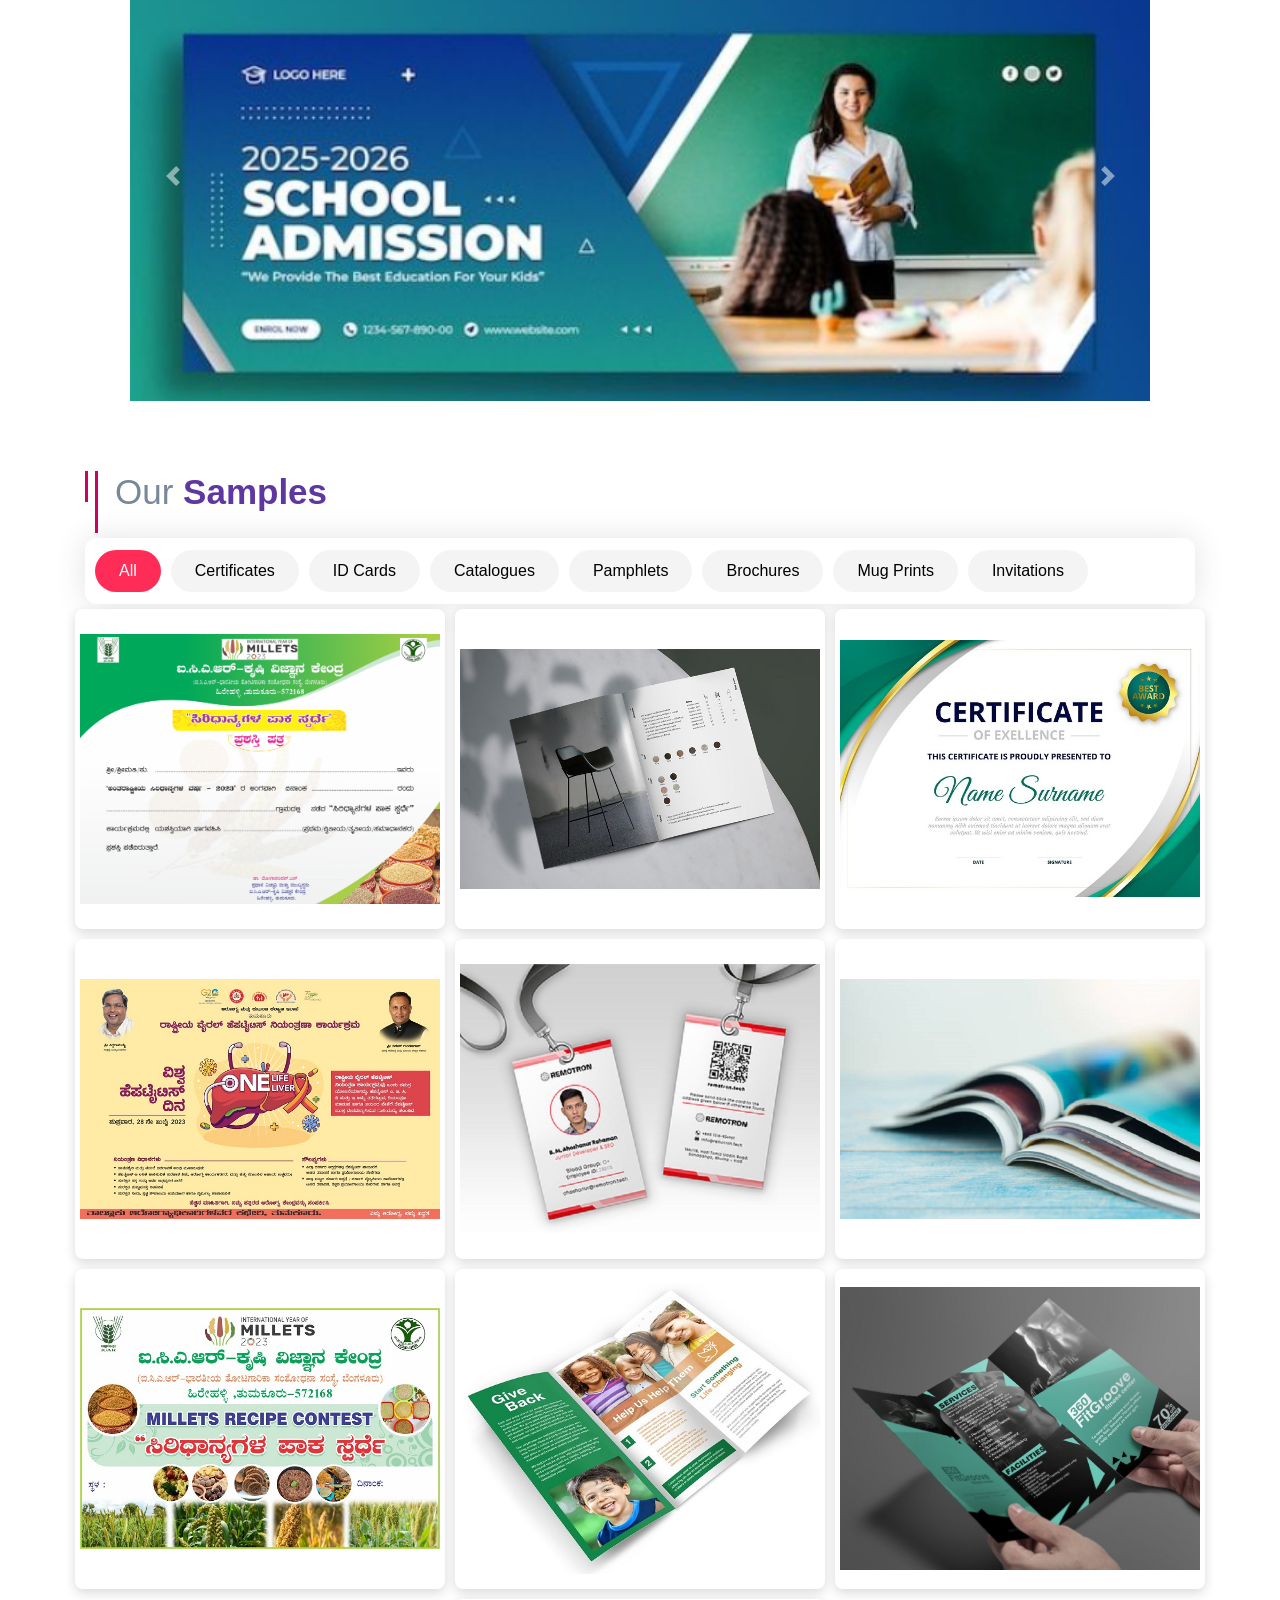
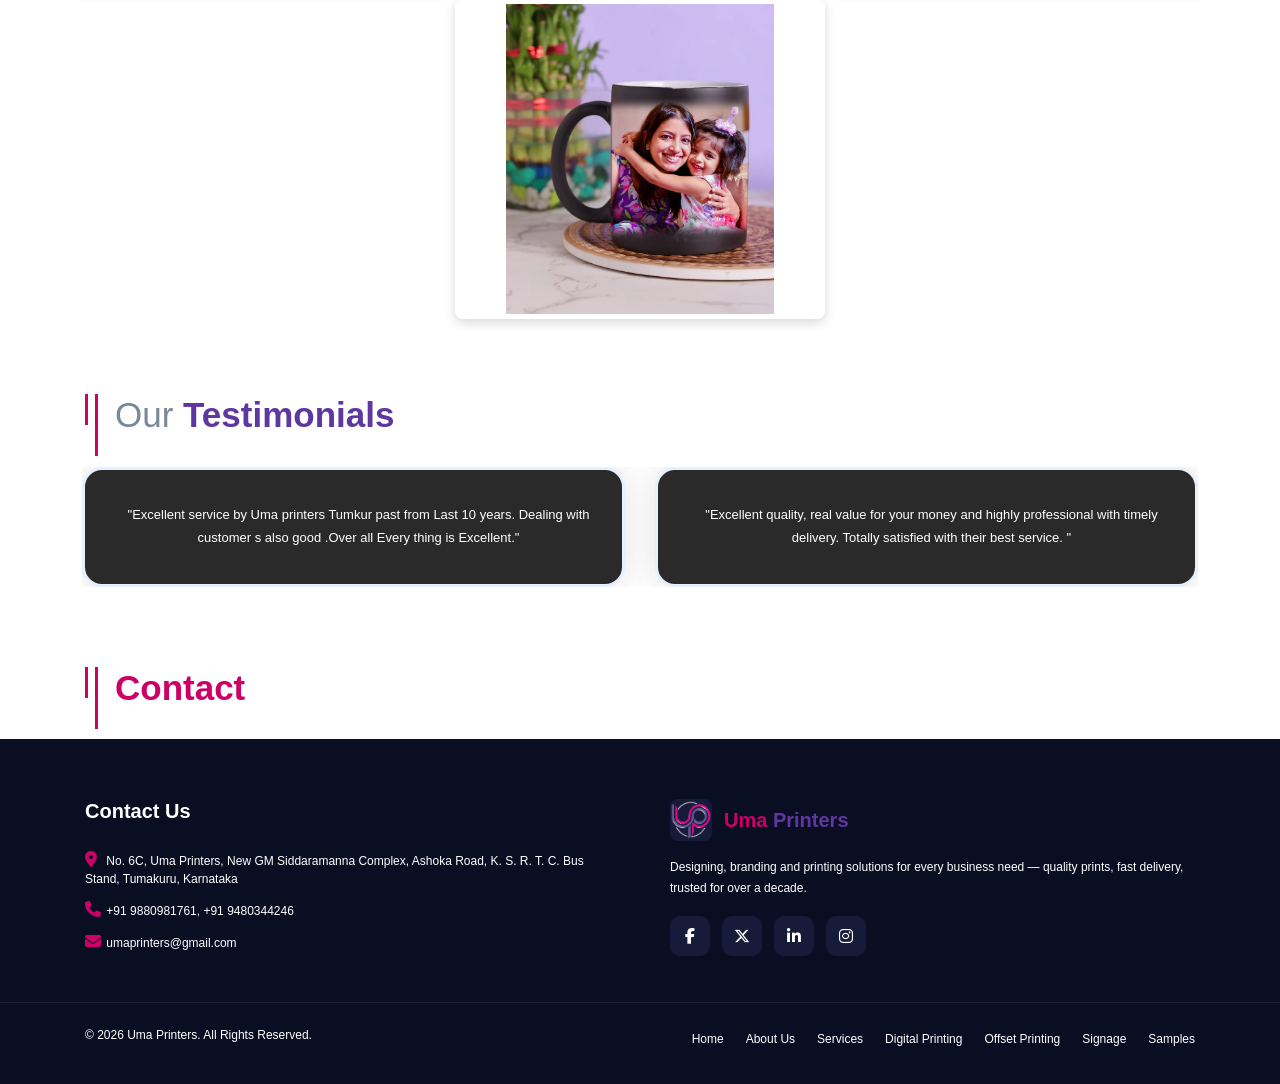
==== commit 676bf77c: "index.html  changed" ====
--- a/index.html
+++ b/index.html
@@ -848,14 +848,10 @@
       <div class="row">
         <div class="clients-carousel owl-carousel">
           <div class="single-box">
-            <div class="img-area"><img alt="" class="img-fluid"
-                src="https://ssvminstitutions.ac.in/wp-content/uploads/2021/10/SSVM-Parent-Testimonial.jpeg"></div>
+            <!--<div class="img-area"><img alt="" class="img-fluid"
+                src="https://ssvminstitutions.ac.in/wp-content/uploads/2021/10/SSVM-Parent-Testimonial.jpeg"></div>-->
             <div class="content">
-              <p>
-                "Excellent service by Uma printers Tumkur past from Last 10 years. 
-Dealing with customer s also good .
-Over all Every thing is Excellent."
-              </p>
+              <p>"Excellent service by Uma printers Tumkur past from Last 10 years. Dealing with customer s also good .Over all Every thing is Excellent."</p>
              
             </div>
           </div>
--- a/assets/css/style.css
+++ b/assets/css/style.css
@@ -9,7 +9,7 @@
 body {
   padding: 0;
   margin: 0;
-  font-family: "Poppins", sans-serif;
+  font-family:'Proxima Nova', Helvetica, Arial, sans-serif !important;
 }
 
 .h1,
@@ -524,7 +524,7 @@
   color: #0205a8;
   padding-right: 0;
   padding-left: 0;
-  font-family: 'Open Sans', sans-serif !important;
+  font-family: 'Proxima Nova', Helvetica, Arial, sans-serif !important;
   font-weight: 600 !important;
 }
 
@@ -1802,12 +1802,12 @@
   visibility: visible;
 }
 
-.single-work .work-content {
+/*.single-work .work-content {
   position: absolute;
   bottom: 20px;
   width: 81%;
   background: #ffffff;
-  left: 35px;
+  left: 50px;
   text-align: center;
   padding-top: 10px;
   padding-bottom: 10px;
@@ -1820,6 +1820,33 @@
 .single-work .work-content h4 {
   font-size: 15px;
   margin-bottom: 10px;
+}*/
+.single-work .work-content {
+  position: absolute !important;
+  bottom: 20px !important;
+  width: 85% !important;
+  background: #ffffff !important;
+  left: 50% !important;
+  right: auto !important;
+  transform: translateX(-50%) !important;
+  text-align: center !important;
+  padding: 10px !important;
+  margin: 0 !important;
+  display: flex !important;
+  align-items: center !important;
+  justify-content: center !important;
+  opacity: 0;
+  visibility: hidden;
+  -webkit-transition: .4s;
+  transition: .4s;
+}
+
+.single-work .work-content h4 {
+  font-size: 15px !important;
+  margin: 0 auto !important;
+  padding: 0 !important;
+  text-align: center !important;
+  width: 100% !important;
 }
 
 .single-work .work-content ul li {
@@ -2132,7 +2159,7 @@
   font-size: 14px;
   line-height: 24px;
   margin-bottom: 0;
-  font-family: "Raleway", sans-serif;
+  font-family: 'Proxima Nova', Helvetica, Arial, sans-serif !important;
 }
 
 #footer .footer-top .social-links a {
@@ -2298,7 +2325,7 @@
   margin: 0;
   padding: 0;
   box-sizing: border-box;
-  font-family: 'Segoe UI', Tahoma, Geneva, Verdana, sans-serif;
+  font-family: 'Proxima Nova', Helvetica, Arial, sans-serif !important;
 }
 
 .team-members {
@@ -2312,7 +2339,7 @@
 }
 
 .team-heading h6 {
-  font-family: allura;
+  font-family: 'Proxima Nova', Helvetica, Arial, sans-serif !important;
   font-weight: 900;
   font-size: 80px;
   text-align: center;
@@ -2439,7 +2466,7 @@
 }
 
 body .our-clients {
-  font-family: sans-serif;
+  font-family: 'Proxima Nova', Helvetica, Arial, sans-serif !important;
   background-color: #f7f7f7;
 }
 
@@ -2775,6 +2802,7 @@
   color: #ffffff !important;
   margin: 0 auto !important;
 }
+
 .contact-area {
   padding-top: 20px !important;
   margin-top: 20px !important;
@@ -2928,7 +2956,7 @@
 }
 
 .heading-title {
-  font-family: 'Open Sans', sans-serif !important;
+  font-family: 'Proxima Nova', Helvetica, Arial, sans-serif !important;
   font-size: 22px !important;
   font-weight: 700 !important;
   color: #ffffff !important;
@@ -3016,7 +3044,7 @@
   text-align: center !important;
   display: block !important;
   width: 100% !important;
-  font-family: 'Open Sans', sans-serif !important;
+  font-family: 'Proxima Nova', Helvetica, Arial, sans-serif !important;
 }
 /*.navbar-light .navbar-nav .nav-item .nav-link {
   color: #333333 !important;
@@ -3033,7 +3061,7 @@
 .navbar-light .navbar-nav .nav-item .nav-link {
   color: #2b2b2b !important;
   padding: 8px 12px !important;
-  font-family: 'Open Sans', sans-serif !important;
+  font-family: 'Proxima Nova', Helvetica, Arial, sans-serif !important;
   font-weight: 600 !important;
   border-radius: 4px;
   transition: background-color .25s ease, color .25s ease;
@@ -3497,5 +3525,4 @@
 .go-top i {
   color: #ffffff;
   font-size: 18px;
-}
-
+}
--- a/assets/css/work-image.css
+++ b/assets/css/work-image.css
@@ -655,7 +655,7 @@
 }
 
 .tranding-slide-content .tranding-slide-content-bottom .food-name {
-  font-family: "Montserrat", sans-serif;
+  font-family: 'Proxima Nova', Helvetica, Arial, sans-serif !important;
   font-size: 12px;
   font-weight: 800;
   color: #ffffff;
--- a/assets/css/Testimonials.css
+++ b/assets/css/Testimonials.css
@@ -5,7 +5,7 @@
 	margin-bottom: 60px;
 }
 .sec-heading h6 {
-	font-family: allura;
+	font-family: 'Proxima Nova', Helvetica, Arial, sans-serif !important;
 	font-weight: 900;
 	font-size: 80px;
 }
@@ -27,7 +27,7 @@
 .testimonial .single-box h4 {
 	font-weight: 600;
 	margin: 0;
-	font-family: 'Allura';
+	font-family: 'Proxima Nova', Helvetica, Arial, sans-serif !important;
 	font-size: 35px;
 }
 .testimonial .single-box {
